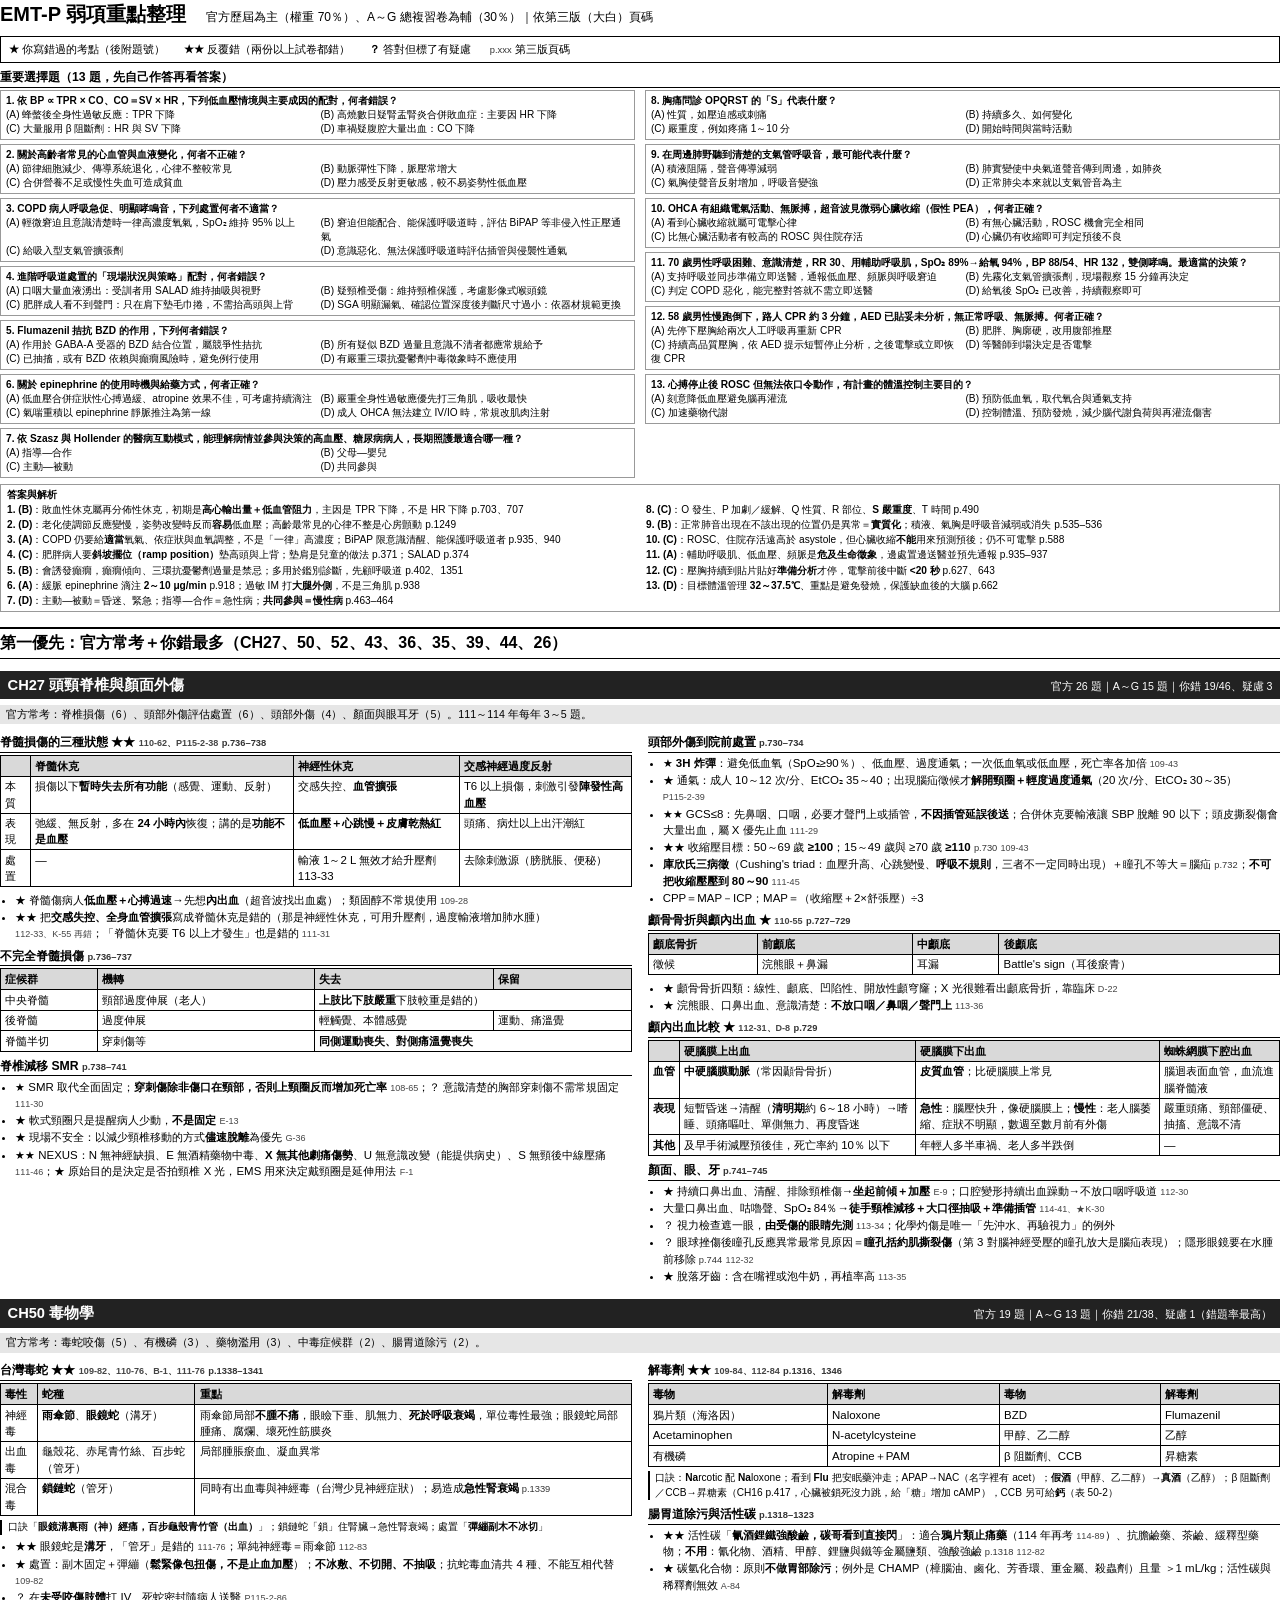
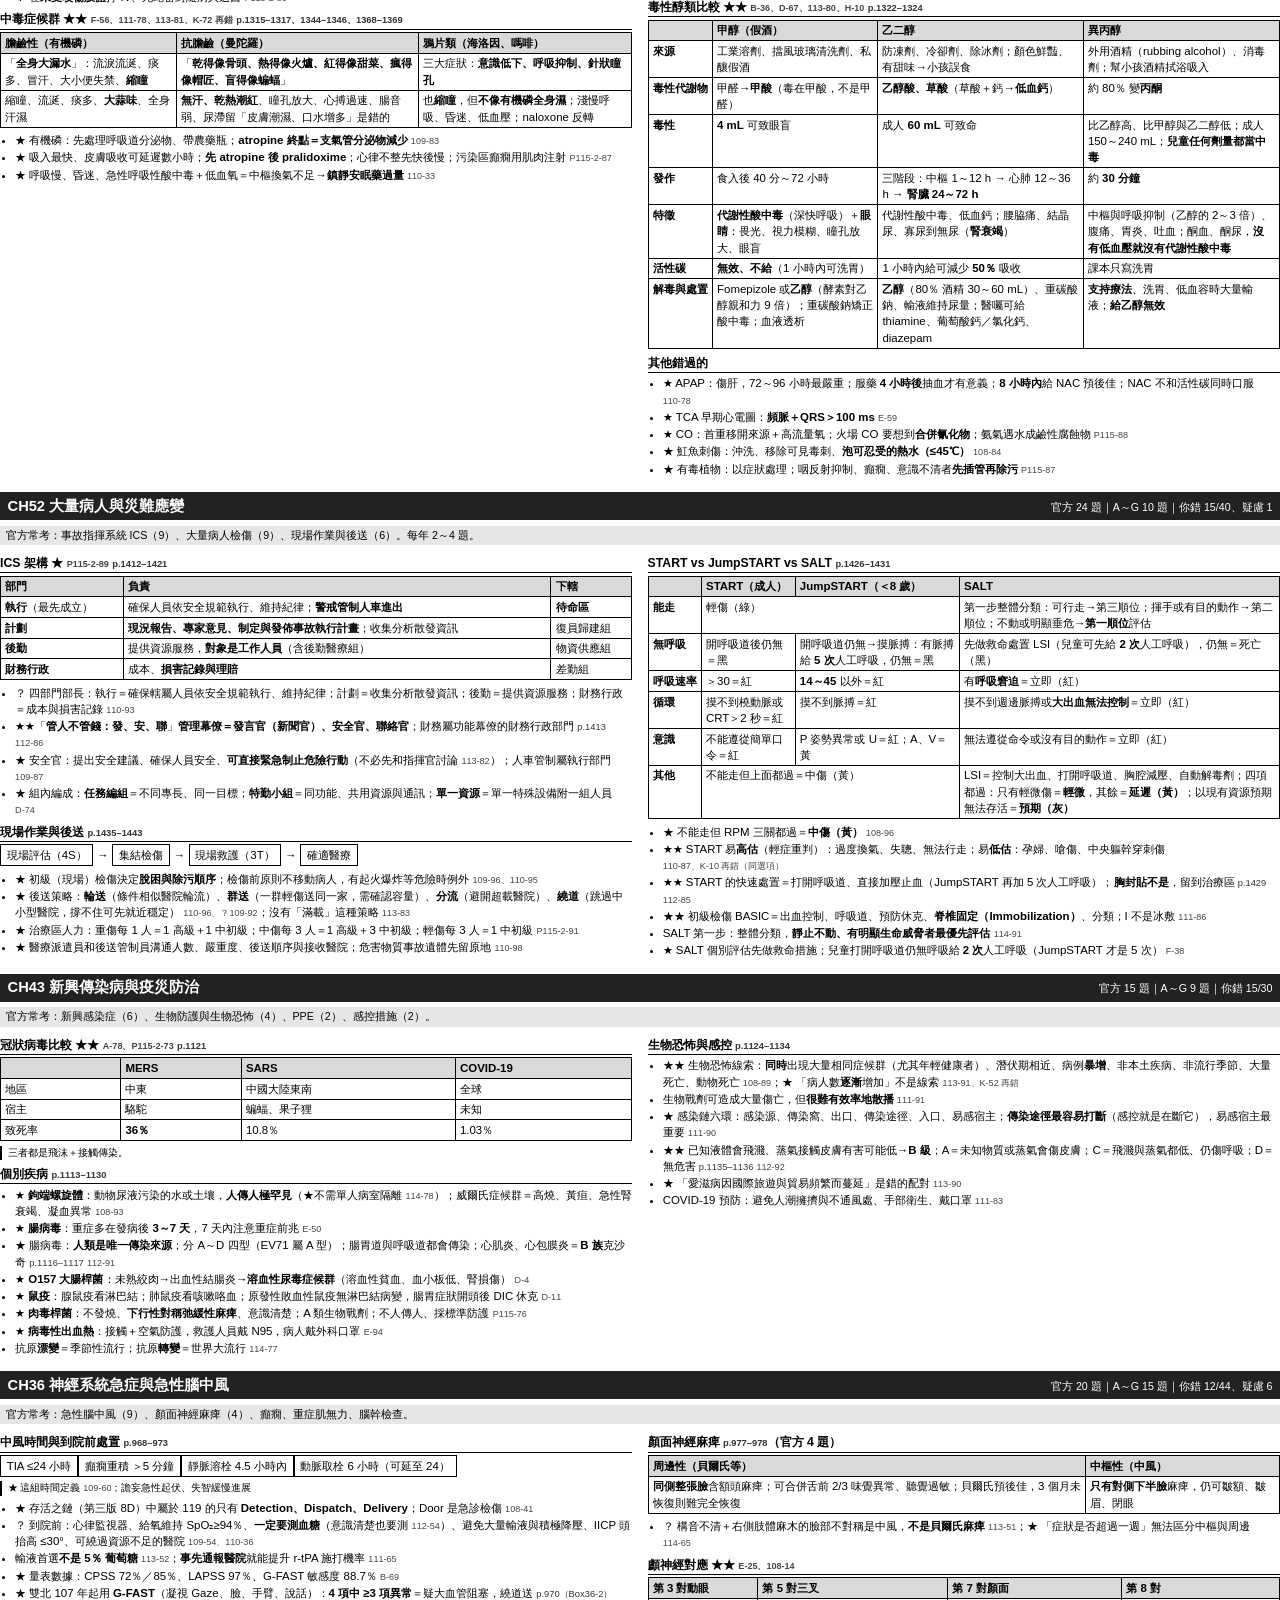
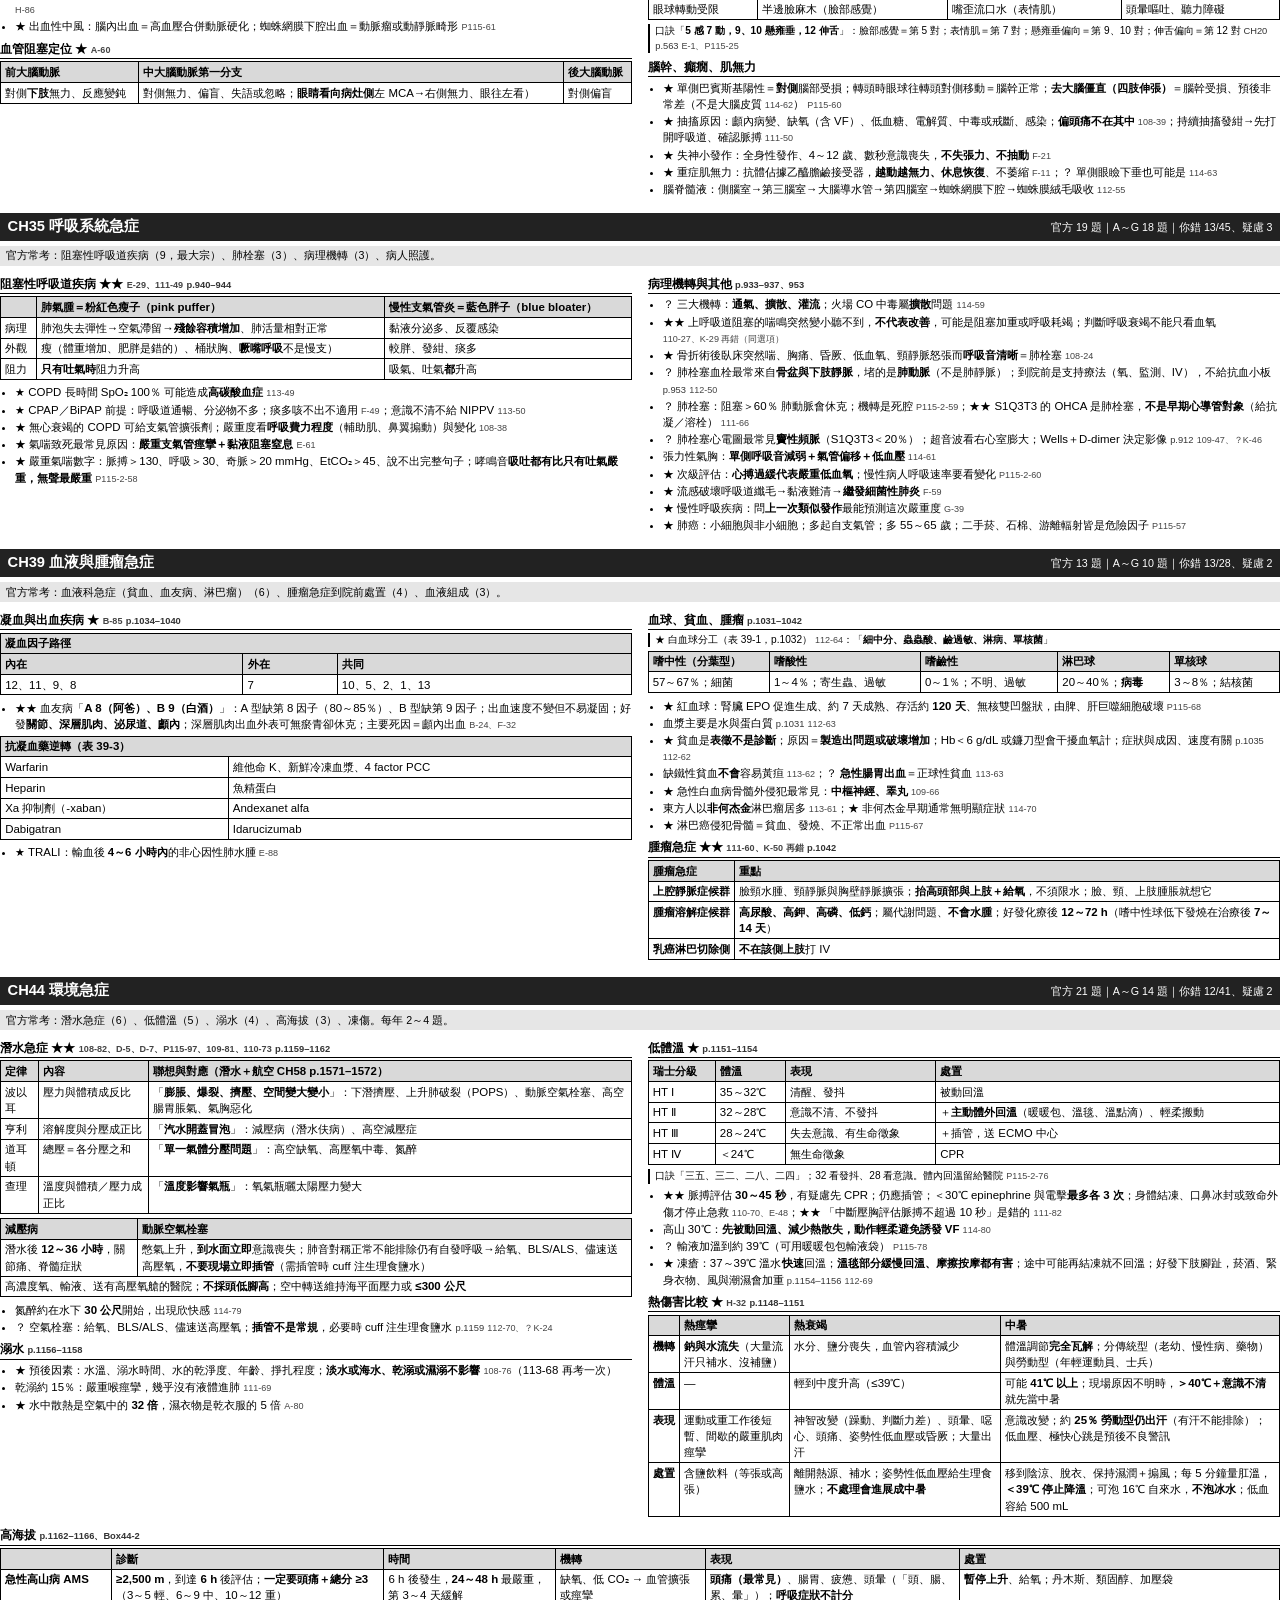
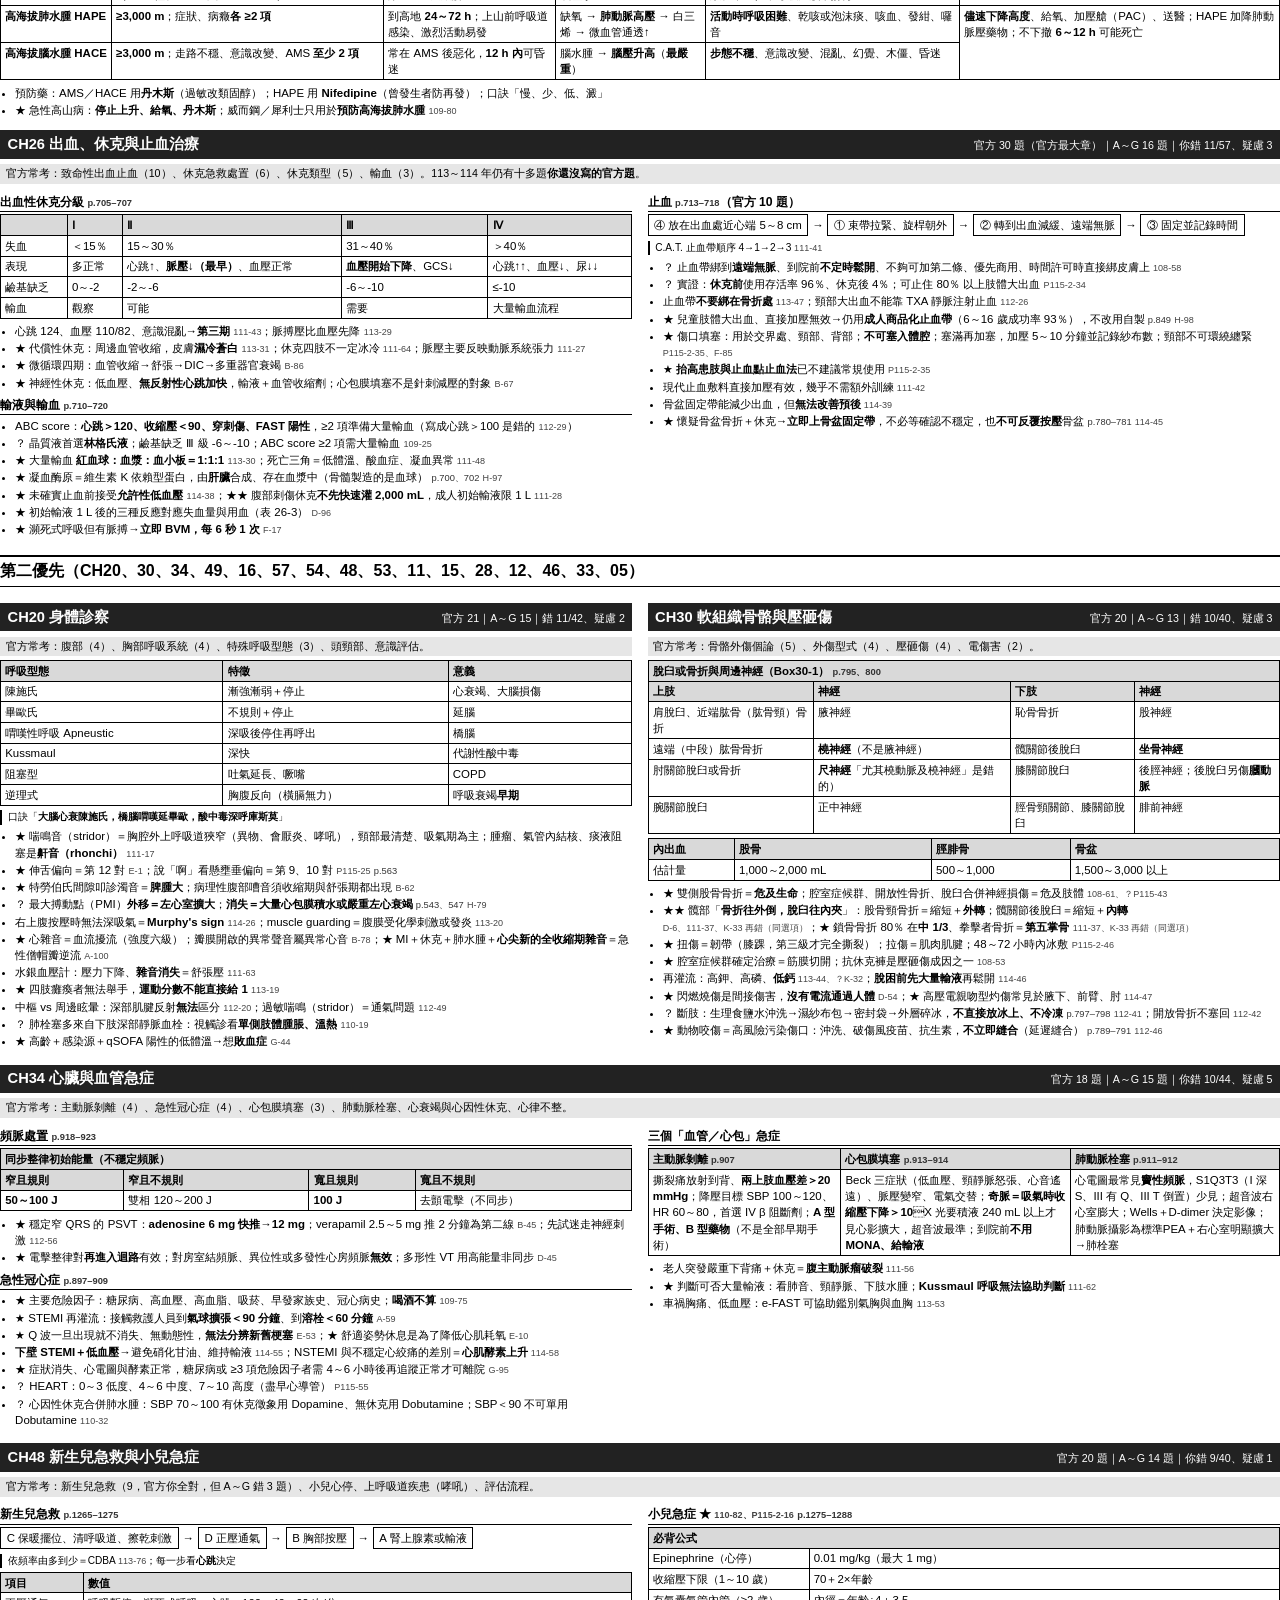
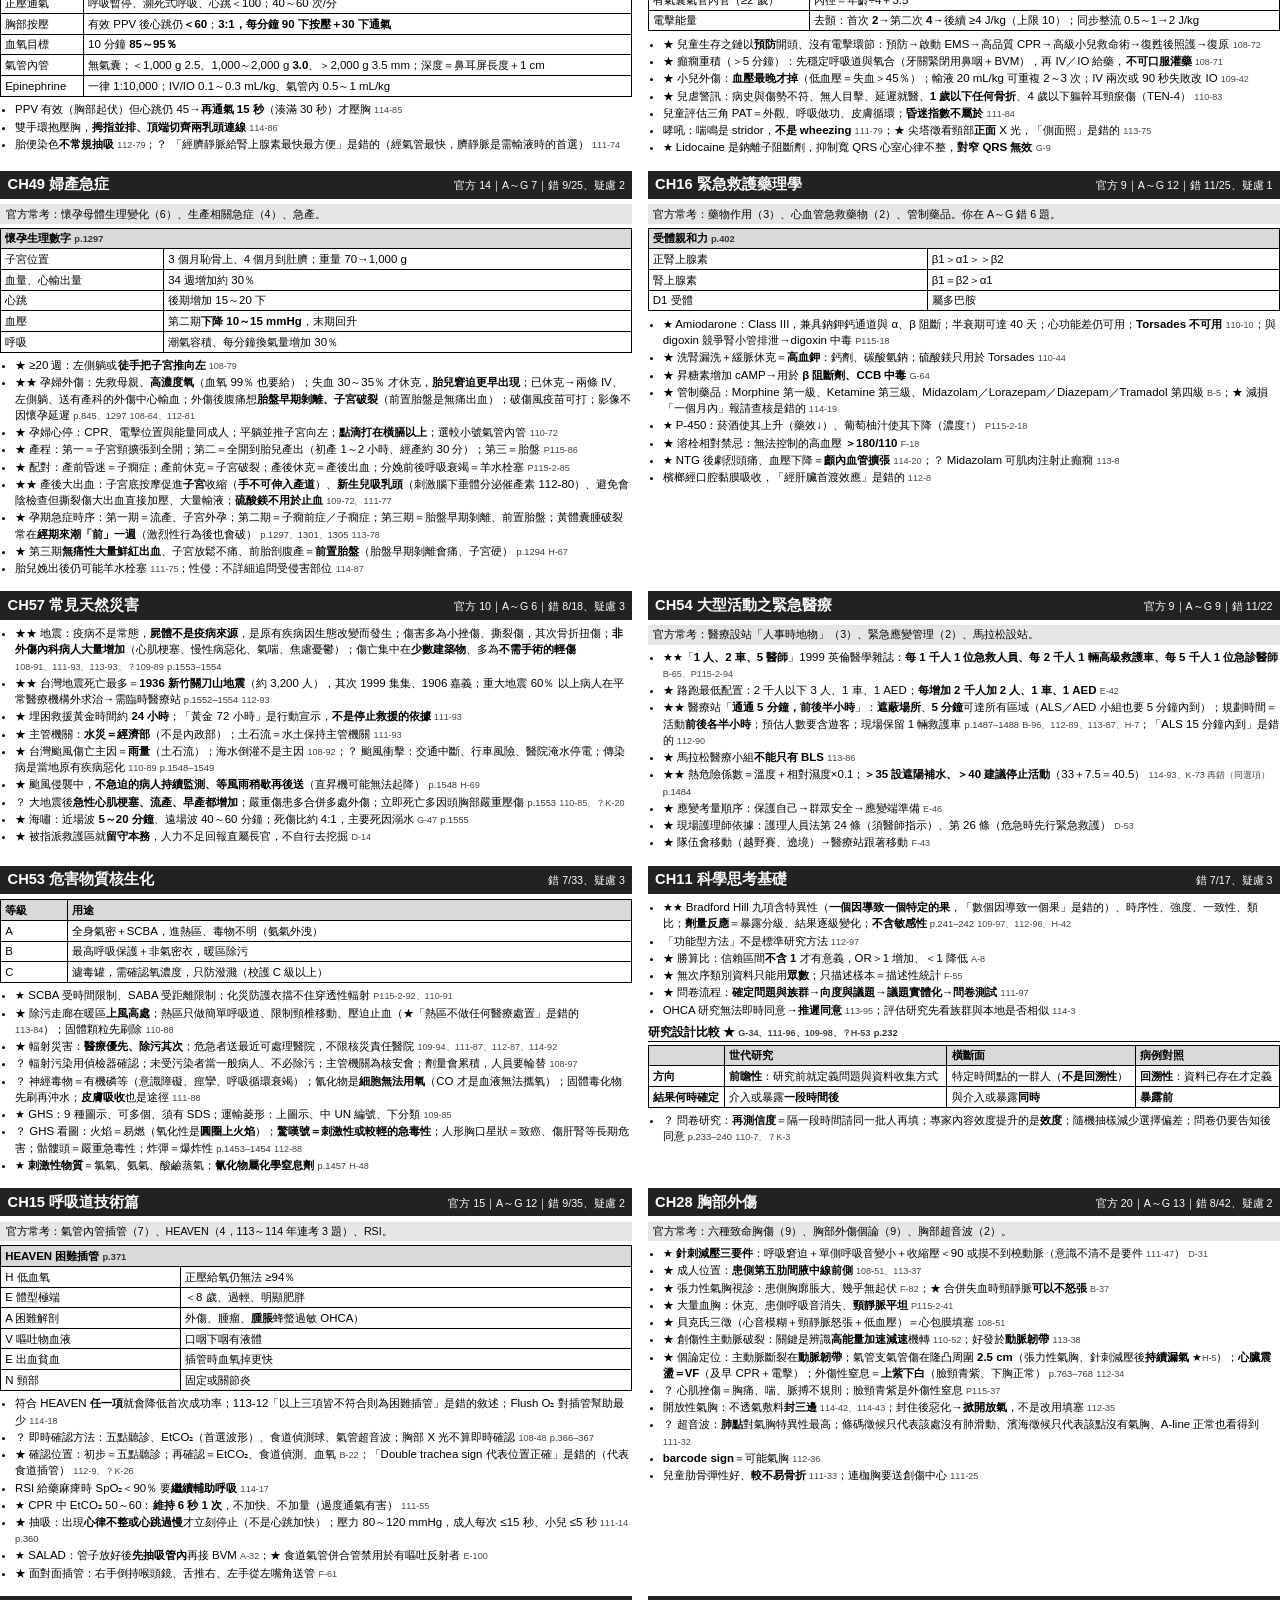
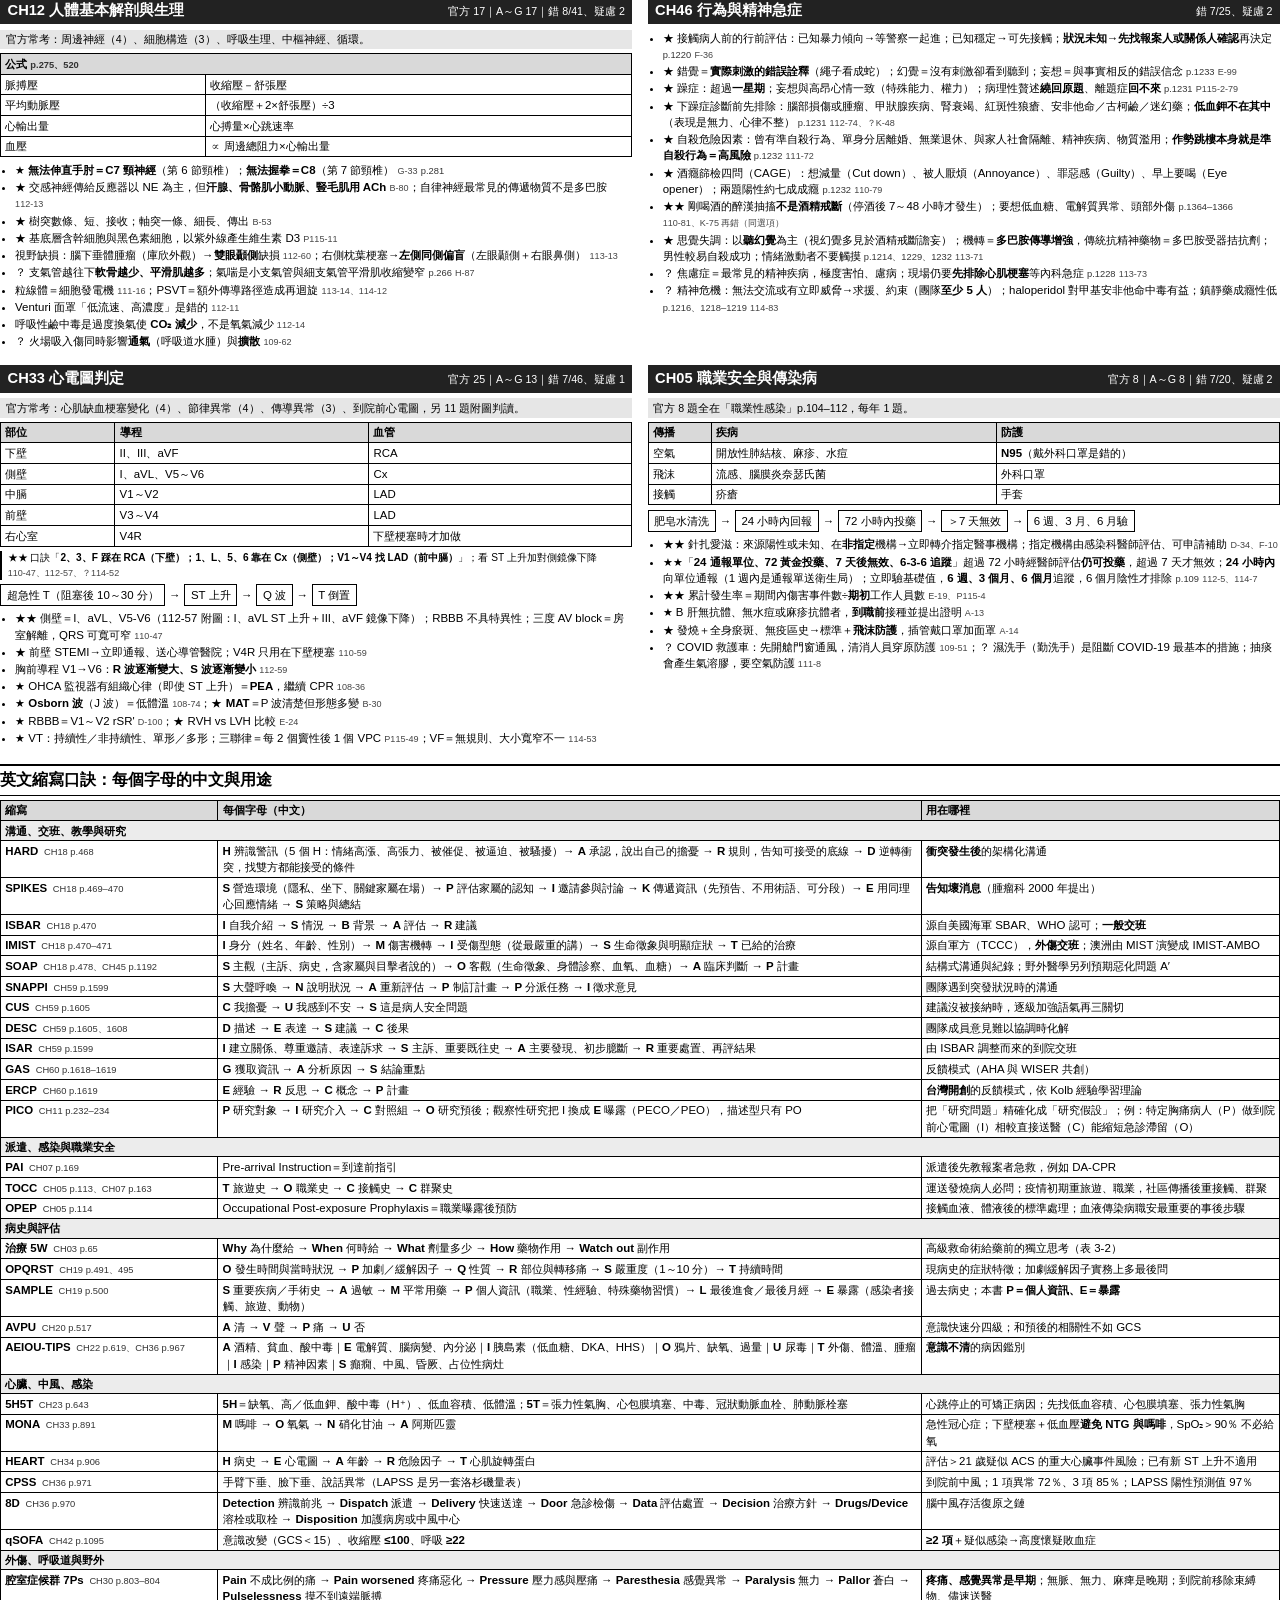
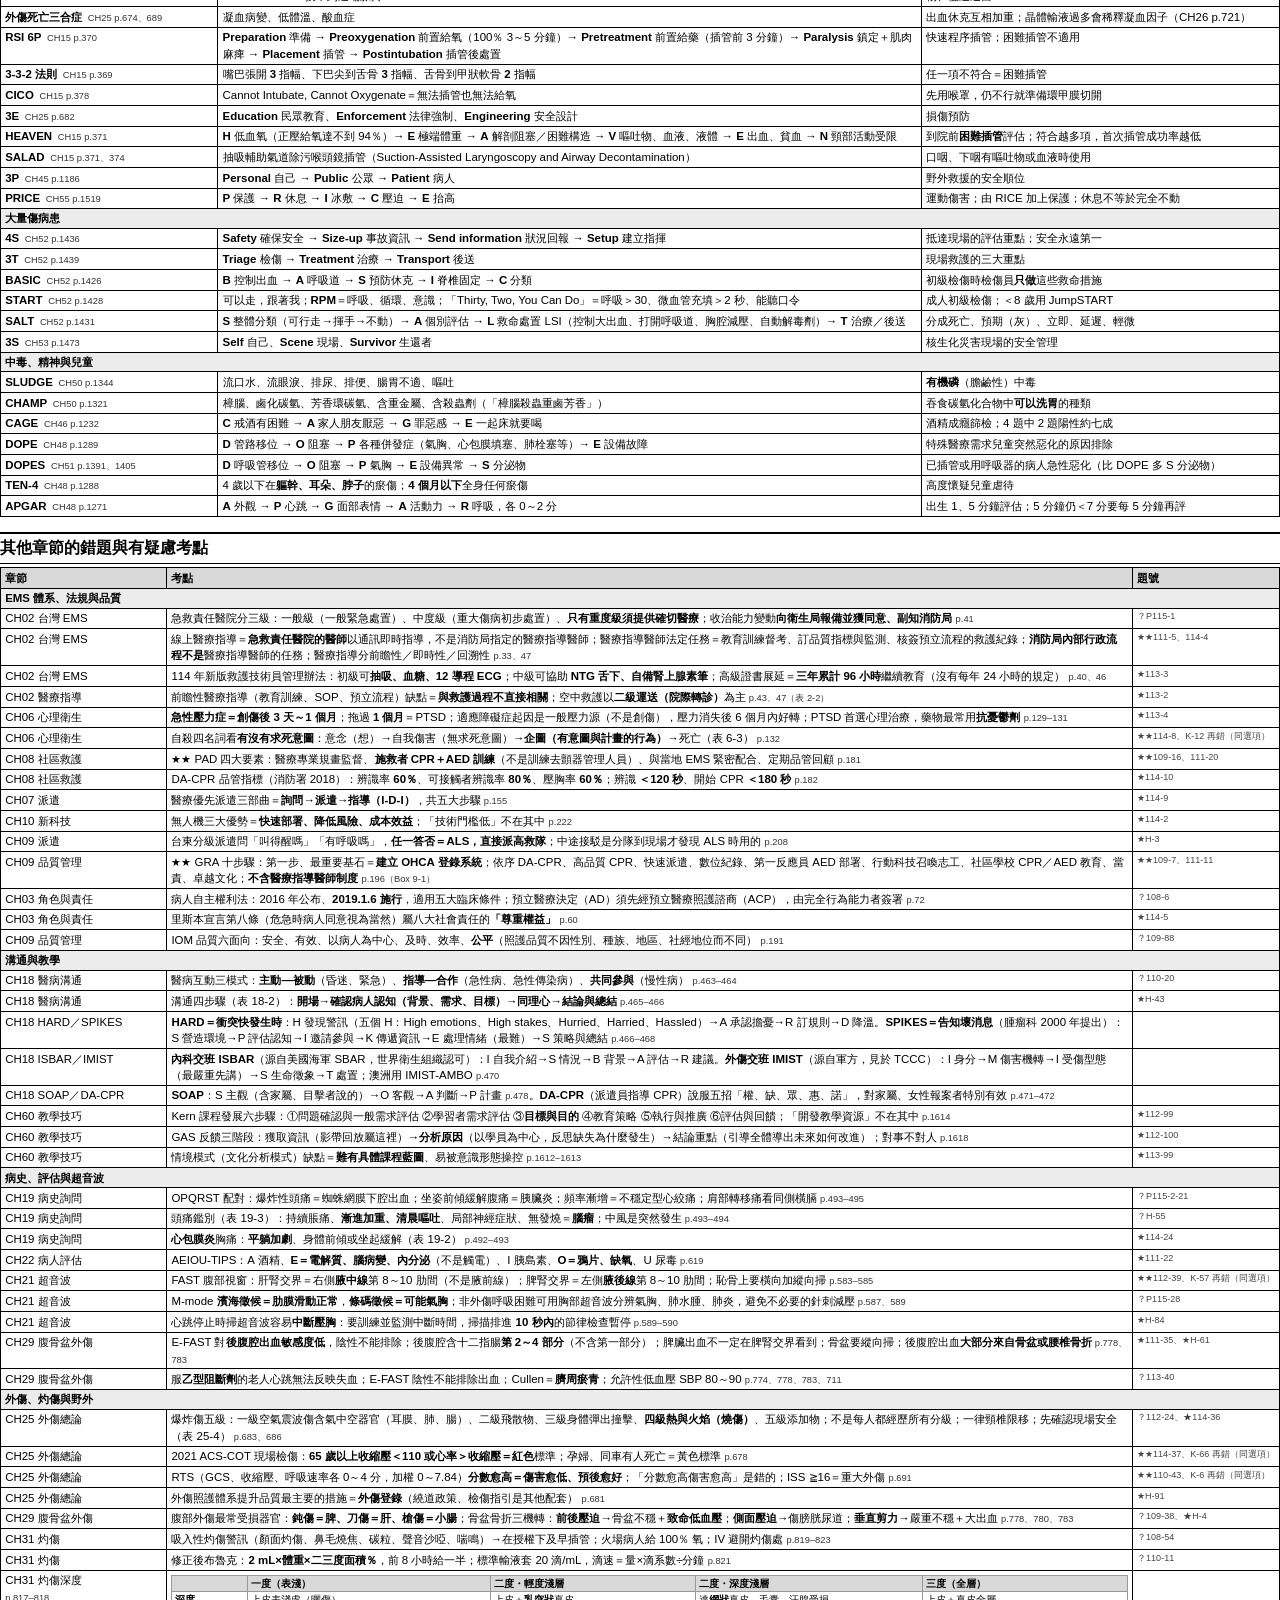
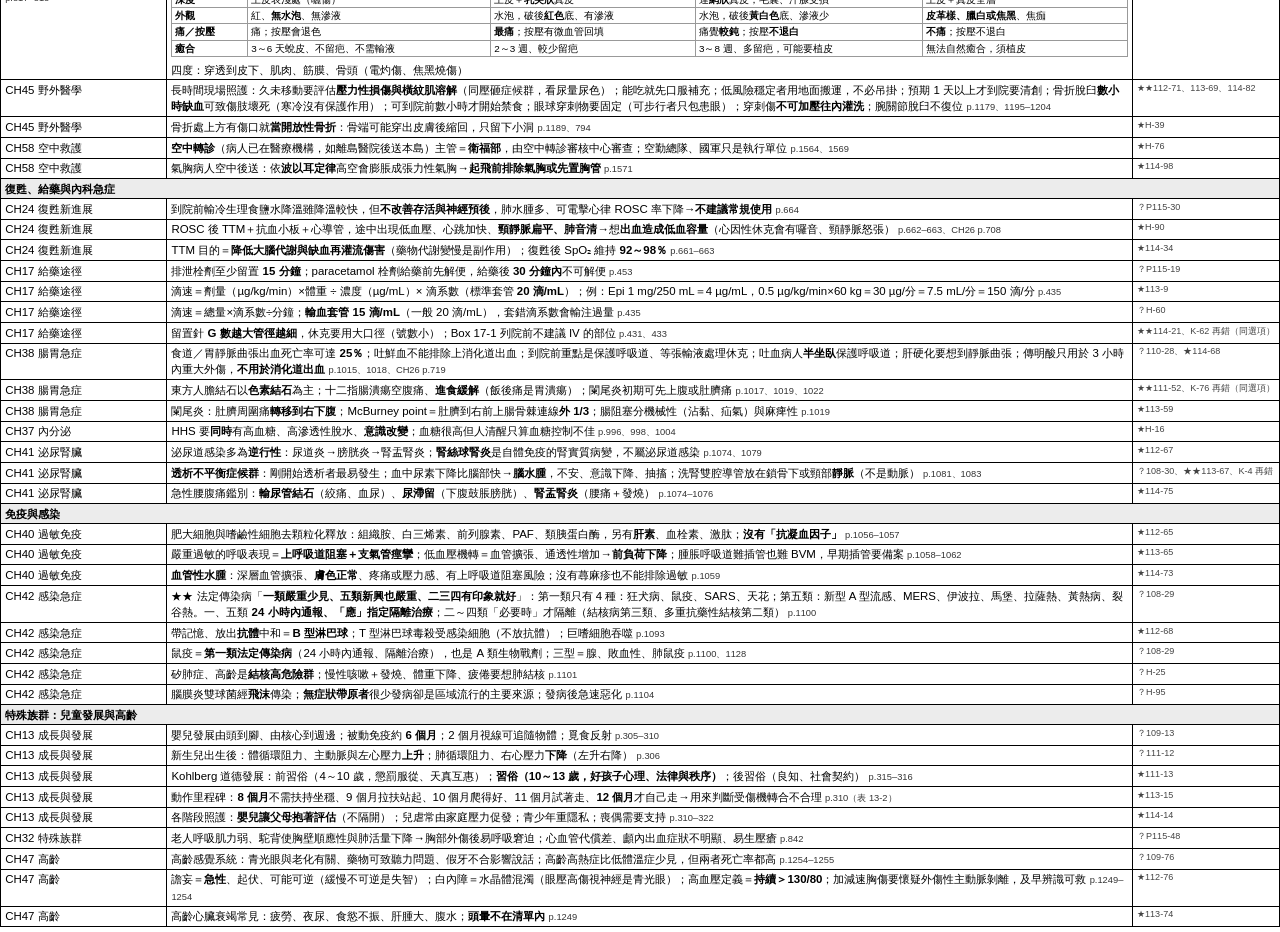
==== notes/弱項重點整理.html @ 83427fee "docs: 新增弱項重點整理原始檔（notes/） - 弱項重點整理 PDF 的 HTML 原始檔，從被忽略的 scratch/ 移到 notes/，納入版本控制 - 內容：K 卷重考仍錯併回各章（★" ====
<!DOCTYPE html>
<html lang="zh-Hant">
<head>
<meta charset="utf-8">
<title>弱項重點整理（官方權重為主、A～G 為輔）</title>
<style>
@page { size: A4; margin: 9mm; }
* { box-sizing: border-box; }
body { font-family: "Microsoft JhengHei", "PingFang TC", sans-serif; font-size: 8.6pt; line-height: 1.42; color: #000; margin: 0; }
h1 { font-size: 15pt; margin: 0 0 2mm; }
h2 { font-size: 11pt; margin: 3.2mm 0 1.4mm; padding: 1mm 2mm; background: #222; color: #fff; break-after: avoid; display: flex; justify-content: space-between; align-items: baseline; -webkit-print-color-adjust: exact; print-color-adjust: exact; }
h2 .st { font-size: 8pt; font-weight: normal; }
h3 { font-size: 9.2pt; margin: 1.6mm 0 .6mm; border-bottom: 1px solid #000; break-after: avoid; }
.tier { font-size: 12pt; font-weight: bold; margin: 4mm 0 1mm; padding: .8mm 0; border-top: 2.5px solid #000; border-bottom: 1px solid #000; break-after: avoid; }
.lead { margin: 0 0 1.5mm; color: #222; }
.legend { border: 1px solid #000; padding: 1.2mm 2mm; margin: 1.5mm 0; display: flex; flex-wrap: wrap; gap: 1mm 5mm; }
.often { font-size: 8pt; margin: 0 0 1mm; padding: .6mm 1.5mm; background: #e6e6e6; -webkit-print-color-adjust: exact; print-color-adjust: exact; }
.g2 { display: grid; grid-template-columns: 1fr 1fr; gap: 0 4mm; }
.g3 { display: grid; grid-template-columns: 1fr 1fr 1fr; gap: 0 3mm; }
.box { break-inside: auto; }
table.split { break-inside: auto; }
table.split tr { break-inside: avoid; }
ul { margin: .3mm 0 .8mm; padding-left: 4mm; }
li { margin: .25mm 0; break-inside: avoid; }
table { border-collapse: collapse; width: 100%; margin: .6mm 0 1.2mm; break-inside: avoid; }
th, td { border: 1px solid #000; padding: .45mm 1.1mm; vertical-align: top; text-align: left; }
th { background: #d9d9d9; font-weight: bold; -webkit-print-color-adjust: exact; print-color-adjust: exact; }
td.c, th.c { text-align: center; }
.w { font-weight: bold; }
.ref { font-size: 6.8pt; color: #444; white-space: nowrap; }
.pg { font-size: 7pt; color: #333; }
.bar { display: inline-block; height: 2.2mm; background: #000; vertical-align: middle; -webkit-print-color-adjust: exact; print-color-adjust: exact; }
.note { font-size: 7.6pt; border-left: 2px solid #000; padding-left: 1.5mm; margin: .5mm 0 1mm; }
.flow { display: flex; flex-wrap: wrap; align-items: stretch; margin: .6mm 0 1.2mm; break-inside: avoid; }
.flow span { border: 1px solid #000; padding: .5mm 1.5mm; }
.flow i { font-style: normal; padding: .5mm 1mm; align-self: center; }
.pb { break-before: page; }
.rank td { padding: .3mm 1mm; }
td.grp { background: #ececec; font-weight: bold; padding: .3mm 1.1mm; -webkit-print-color-adjust: exact; print-color-adjust: exact; }
.cmp td:first-child{white-space:nowrap;font-weight:bold}
</style>
</head>
<body>

<h1>EMT-P 弱項重點整理　<span style="font-size:9pt;font-weight:normal">官方歷屆為主（權重 70％）、A～G 總複習卷為輔（30％）｜依第三版（大白）頁碼</span></h1>

<div class="legend">
  <span><span class="w">★</span> 你寫錯過的考點（後附題號）</span>
  <span><span class="w">★★</span> 反覆錯（兩份以上試卷都錯）</span>
  <span><span class="w">？</span> 答對但標了有疑慮</span>
  <span><span class="pg">p.xxx</span> 第三版頁碼</span>
</div>


<style>
.mcq-wrap { column-count: 2; column-gap: 10px; font-size: 7.6pt; line-height: 1.38; margin: 2px 0 6px; }
.mcq { break-inside: avoid; border: 1px solid #999; padding: 3px 5px; margin: 0 0 4px; }
.mcq .q { font-weight: bold; }
.mcq .op { display: grid; grid-template-columns: 1fr 1fr; gap: 0 6px; }
.mcq .a { border-top: 1px dashed #aaa; margin-top: 2px; padding-top: 1px; }
.mcq .a b { font-weight: bold; }
</style>
<h3>重要選擇題（13 題，先自己作答再看答案）</h3>
<div class="mcq-wrap">
<div class="mcq"><div class="q">1. 依 BP ∝ TPR × CO、CO＝SV × HR，下列低血壓情境與主要成因的配對，何者錯誤？</div>
<div class="op"><span>(A) 蜂螫後全身性過敏反應：TPR 下降</span><span>(B) 高燒數日疑腎盂腎炎合併敗血症：主要因 HR 下降</span><span>(C) 大量服用 β 阻斷劑：HR 與 SV 下降</span><span>(D) 車禍疑腹腔大量出血：CO 下降</span></div></div>

<div class="mcq"><div class="q">2. 關於高齡者常見的心血管與血液變化，何者不正確？</div>
<div class="op"><span>(A) 節律細胞減少、傳導系統退化，心律不整較常見</span><span>(B) 動脈彈性下降，脈壓常增大</span><span>(C) 合併營養不足或慢性失血可造成貧血</span><span>(D) 壓力感受反射更敏感，較不易姿勢性低血壓</span></div></div>

<div class="mcq"><div class="q">3. COPD 病人呼吸急促、明顯哮鳴音，下列處置何者不適當？</div>
<div class="op"><span>(A) 輕微窘迫且意識清楚時一律高濃度氧氣，SpO₂ 維持 95% 以上</span><span>(B) 窘迫但能配合、能保護呼吸道時，評估 BiPAP 等非侵入性正壓通氣</span><span>(C) 給吸入型支氣管擴張劑</span><span>(D) 意識惡化、無法保護呼吸道時評估插管與侵襲性通氣</span></div></div>

<div class="mcq"><div class="q">4. 進階呼吸道處置的「現場狀況與策略」配對，何者錯誤？</div>
<div class="op"><span>(A) 口咽大量血液湧出：受訓者用 SALAD 維持抽吸與視野</span><span>(B) 疑頸椎受傷：維持頸椎保護，考慮影像式喉頭鏡</span><span>(C) 肥胖成人看不到聲門：只在肩下墊毛巾捲，不需抬高頭與上背</span><span>(D) SGA 明顯漏氣、確認位置深度後判斷尺寸過小：依器材規範更換</span></div></div>

<div class="mcq"><div class="q">5. Flumazenil 拮抗 BZD 的作用，下列何者錯誤？</div>
<div class="op"><span>(A) 作用於 GABA-A 受器的 BZD 結合位置，屬競爭性拮抗</span><span>(B) 所有疑似 BZD 過量且意識不清者都應常規給予</span><span>(C) 已抽搐，或有 BZD 依賴與癲癇風險時，避免例行使用</span><span>(D) 有嚴重三環抗憂鬱劑中毒徵象時不應使用</span></div></div>

<div class="mcq"><div class="q">6. 關於 epinephrine 的使用時機與給藥方式，何者正確？</div>
<div class="op"><span>(A) 低血壓合併症狀性心搏過緩、atropine 效果不佳，可考慮持續滴注</span><span>(B) 嚴重全身性過敏應優先打三角肌，吸收最快</span><span>(C) 氣喘重積以 epinephrine 靜脈推注為第一線</span><span>(D) 成人 OHCA 無法建立 IV/IO 時，常規改肌肉注射</span></div></div>

<div class="mcq"><div class="q">7. 依 Szasz 與 Hollender 的醫病互動模式，能理解病情並參與決策的高血壓、糖尿病病人，長期照護最適合哪一種？</div>
<div class="op"><span>(A) 指導—合作</span><span>(B) 父母—嬰兒</span><span>(C) 主動—被動</span><span>(D) 共同參與</span></div></div>

<div class="mcq"><div class="q">8. 胸痛問診 OPQRST 的「S」代表什麼？</div>
<div class="op"><span>(A) 性質，如壓迫感或刺痛</span><span>(B) 持續多久、如何變化</span><span>(C) 嚴重度，例如疼痛 1～10 分</span><span>(D) 開始時間與當時活動</span></div></div>

<div class="mcq"><div class="q">9. 在周邊肺野聽到清楚的支氣管呼吸音，最可能代表什麼？</div>
<div class="op"><span>(A) 積液阻隔，聲音傳導減弱</span><span>(B) 肺實變使中央氣道聲音傳到周邊，如肺炎</span><span>(C) 氣胸使聲音反射增加，呼吸音變強</span><span>(D) 正常肺尖本來就以支氣管音為主</span></div></div>

<div class="mcq"><div class="q">10. OHCA 有組織電氣活動、無脈搏，超音波見微弱心臟收縮（假性 PEA），何者正確？</div>
<div class="op"><span>(A) 看到心臟收縮就屬可電擊心律</span><span>(B) 有無心臟活動，ROSC 機會完全相同</span><span>(C) 比無心臟活動者有較高的 ROSC 與住院存活</span><span>(D) 心臟仍有收縮即可判定預後不良</span></div></div>

<div class="mcq"><div class="q">11. 70 歲男性呼吸困難、意識清楚，RR 30、用輔助呼吸肌，SpO₂ 89%→給氧 94%，BP 88/54、HR 132，雙側哮鳴。最適當的決策？</div>
<div class="op"><span>(A) 支持呼吸並同步準備立即送醫，通報低血壓、頻脈與呼吸窘迫</span><span>(B) 先霧化支氣管擴張劑，現場觀察 15 分鐘再決定</span><span>(C) 判定 COPD 惡化，能完整對答就不需立即送醫</span><span>(D) 給氧後 SpO₂ 已改善，持續觀察即可</span></div></div>

<div class="mcq"><div class="q">12. 58 歲男性慢跑倒下，路人 CPR 約 3 分鐘，AED 已貼妥未分析，無正常呼吸、無脈搏。何者正確？</div>
<div class="op"><span>(A) 先停下壓胸給兩次人工呼吸再重新 CPR</span><span>(B) 肥胖、胸廓硬，改用腹部推壓</span><span>(C) 持續高品質壓胸，依 AED 提示短暫停止分析，之後電擊或立即恢復 CPR</span><span>(D) 等醫師到場決定是否電擊</span></div></div>

<div class="mcq"><div class="q">13. 心搏停止後 ROSC 但無法依口令動作，有計畫的體溫控制主要目的？</div>
<div class="op"><span>(A) 刻意降低血壓避免腦再灌流</span><span>(B) 預防低血氧，取代氧合與通氣支持</span><span>(C) 加速藥物代謝</span><span>(D) 控制體溫、預防發燒，減少腦代謝負荷與再灌流傷害</span></div></div>
</div>
<style>.mcq-key { border: 1px solid #999; padding: 3px 6px; margin: 0 0 6px; font-size: 7.6pt; line-height: 1.4; } .mcq-key .t { font-weight: bold; margin-bottom: 1px; } .mcq-key ol { list-style: none; margin: 0; padding: 0; column-count: 2; column-gap: 12px; } .mcq-key li { break-inside: avoid; margin: 0 0 1px; } .mcq-key .n { font-weight: bold; }</style>
<div class="mcq-key"><div class="t">答案與解析</div><ol>
<li><span class="n">1.</span> <b>(B)</b>：敗血性休克屬再分佈性休克，初期是<b>高心輸出量＋低血管阻力</b>，主因是 TPR 下降，不是 HR 下降 p.703、707</li>
<li><span class="n">2.</span> <b>(D)</b>：老化使調節反應變慢，姿勢改變時反而<b>容易</b>低血壓；高齡最常見的心律不整是心房顫動 p.1249</li>
<li><span class="n">3.</span> <b>(A)</b>：COPD 仍要給<b>適當</b>氧氣、依症狀與血氧調整，不是「一律」高濃度；BiPAP 限意識清醒、能保護呼吸道者 p.935、940</li>
<li><span class="n">4.</span> <b>(C)</b>：肥胖病人要<b>斜坡擺位（ramp position）</b>墊高頭與上背；墊肩是兒童的做法 p.371；SALAD p.374</li>
<li><span class="n">5.</span> <b>(B)</b>：會誘發癲癇，癲癇傾向、三環抗憂鬱劑過量是禁忌；多用於鑑別診斷，先顧呼吸道 p.402、1351</li>
<li><span class="n">6.</span> <b>(A)</b>：緩脈 epinephrine 滴注 <b>2～10 μg/min</b> p.918；過敏 IM 打<b>大腿外側</b>，不是三角肌 p.938</li>
<li><span class="n">7.</span> <b>(D)</b>：主動—被動＝昏迷、緊急；指導—合作＝急性病；<b>共同參與＝慢性病</b> p.463–464</li>
<li><span class="n">8.</span> <b>(C)</b>：O 發生、P 加劇／緩解、Q 性質、R 部位、<b>S 嚴重度</b>、T 時間 p.490</li>
<li><span class="n">9.</span> <b>(B)</b>：正常肺音出現在不該出現的位置仍是異常＝<b>實質化</b>；積液、氣胸是呼吸音減弱或消失 p.535–536</li>
<li><span class="n">10.</span> <b>(C)</b>：ROSC、住院存活遠高於 asystole，但心臟收縮<b>不能</b>用來預測預後；仍不可電擊 p.588</li>
<li><span class="n">11.</span> <b>(A)</b>：輔助呼吸肌、低血壓、頻脈是<b>危及生命徵象</b>，邊處置邊送醫並預先通報 p.935–937</li>
<li><span class="n">12.</span> <b>(C)</b>：壓胸持續到貼片貼好<b>準備分析</b>才停，電擊前後中斷 <b>&lt;20 秒</b> p.627、643</li>
<li><span class="n">13.</span> <b>(D)</b>：目標體溫管理 <b>32～37.5℃</b>、重點是避免發燒，保護缺血後的大腦 p.662</li>
</ol></div>


<!-- =================== 第一優先 =================== -->
<div class="tier">第一優先：官方常考＋你錯最多（CH27、50、52、43、36、35、39、44、26）</div>

<h2>CH27 頭頸脊椎與顏面外傷 <span class="st">官方 26 題｜A～G 15 題｜你錯 19/46、疑慮 3</span></h2>
<p class="often">官方常考：脊椎損傷（6）、頭部外傷評估處置（6）、頭部外傷（4）、顏面與眼耳牙（5）。111～114 年每年 3～5 題。</p>
<div class="g2">
<div class="box">
<h3>脊髓損傷的三種狀態 ★★ <span class="ref">110-62、P115-2-38</span> <span class="pg">p.736–738</span></h3>
<table>
<tr><th></th><th>脊髓休克</th><th>神經性休克</th><th>交感神經過度反射</th></tr>
<tr><td>本質</td><td>損傷以下<b>暫時失去所有功能</b>（感覺、運動、反射）</td><td>交感失控、<b>血管擴張</b></td><td>T6 以上損傷，刺激引發<b>陣發性高血壓</b></td></tr>
<tr><td>表現</td><td>弛緩、無反射，多在 <b>24 小時內</b>恢復；講的是<b>功能不是血壓</b></td><td><b>低血壓＋心跳慢＋皮膚乾熱紅</b></td><td>頭痛、病灶以上出汗潮紅</td></tr>
<tr><td>處置</td><td>—</td><td>輸液 1～2 L 無效才給升壓劑113-33</td><td>去除刺激源（膀胱脹、便秘）</td></tr>
</table>
<ul>
<li>★ 脊髓傷病人<b>低血壓＋心搏過速</b>→先想<b>內出血</b>（超音波找出血處）；類固醇不常規使用 <span class="ref">109-28</span></li>
<li>★★ 把<b>交感失控、全身血管擴張</b>寫成脊髓休克是錯的（那是神經性休克，可用升壓劑，過度輸液增加肺水腫） <span class="ref">112-33、K-55 再錯</span>；「脊髓休克要 T6 以上才發生」也是錯的 <span class="ref">111-31</span></li>
</ul>
<h3>不完全脊髓損傷 <span class="pg">p.736–737</span></h3>
<table>
<tr><th>症候群</th><th>機轉</th><th>失去</th><th>保留</th></tr>
<tr><td>中央脊髓</td><td>頸部過度伸展（老人）</td><td colspan="2"><b>上肢比下肢嚴重</b>下肢較重是錯的）</td></tr>
<tr><td>後脊髓</td><td>過度伸展</td><td>輕觸覺、本體感覺</td><td>運動、痛溫覺</td></tr>
<tr><td>脊髓半切</td><td>穿刺傷等</td><td colspan="2"><b>同側運動喪失、對側痛溫覺喪失</b></td></tr>
</table>
<h3>脊椎減移 SMR <span class="pg">p.738–741</span></h3>
<ul>
<li>★ SMR 取代全面固定；<b>穿刺傷除非傷口在頸部，否則上頸圈反而增加死亡率</b> <span class="ref">108-65</span>；？ 意識清楚的胸部穿刺傷不需常規固定 <span class="ref">111-30</span></li>
<li>★ 軟式頸圈只是提醒病人少動，<b>不是固定</b> <span class="ref">E-13</span></li>
<li>★ 現場不安全：以減少頸椎移動的方式<b>儘速脫離</b>為優先 <span class="ref">G-36</span></li>
<li>★★ NEXUS：N 無神經缺損、E 無酒精藥物中毒、<b>X 無其他劇痛傷勢</b>、U 無意識改變（能提供病史）、S 無頸後中線壓痛 <span class="ref">111-46</span>；★ 原始目的是決定是否拍頸椎 X 光，EMS 用來決定戴頸圈是延伸用法 <span class="ref">F-1</span></li>
</ul>
</div>
<div class="box">
<h3>頭部外傷到院前處置 <span class="pg">p.730–734</span></h3>
<ul>
<li>★ <b>3H 炸彈</b>：避免低血氧（SpO₂≥90％）、低血壓、過度通氣；一次低血氧或低血壓，死亡率各加倍 <span class="ref">109-43</span></li>
<li>★ 通氣：成人 10～12 次/分、EtCO₂ 35～40；出現腦疝徵候才<b>解開頸圈＋輕度過度通氣</b>（20 次/分、EtCO₂ 30～35） <span class="ref">P115-2-39</span></li>
<li>★★ GCS≤8：先鼻咽、口咽，必要才聲門上或插管，<b>不因插管延誤後送</b>；合併休克要輸液讓 SBP 脫離 90 以下；頭皮撕裂傷會大量出血，屬 X 優先止血 <span class="ref">111-29</span></li>
<li>★★ 收縮壓目標：50～69 歲 <b>≥100</b>；15～49 歲與 ≥70 歲 <b>≥110</b> <span class="pg">p.730</span> <span class="ref">109-43</span></li>
<li><b>庫欣氏三病徵</b>（Cushing's triad：血壓升高、心跳變慢、<b>呼吸不規則</b>，三者不一定同時出現）＋瞳孔不等大＝腦疝 <span class="pg">p.732</span>；<b>不可把收縮壓壓到 80～90</b> <span class="ref">111-45</span></li>
<li>CPP＝MAP－ICP；MAP＝（收縮壓＋2×舒張壓）÷3</li>
</ul>
<h3>顱骨骨折與顱內出血 ★ <span class="ref">110-55</span> <span class="pg">p.727–729</span></h3>
<table>
<tr><th>顱底骨折</th><th>前顱底</th><th>中顱底</th><th>後顱底</th></tr>
<tr><td>徵候</td><td>浣熊眼＋鼻漏</td><td>耳漏</td><td>Battle's sign（耳後瘀青）</td></tr>
</table>
<ul>
<li>★ 顱骨骨折四類：線性、顱底、凹陷性、開放性顱穹窿；X 光很難看出顱底骨折，靠臨床 <span class="ref">D-22</span></li>
<li>★ 浣熊眼、口鼻出血、意識清楚：<b>不放口咽／鼻咽／聲門上</b> <span class="ref">113-36</span></li>
</ul>
<h3>顱內出血比較 ★ <span class="ref">112-31、D-8</span> <span class="pg">p.729</span></h3>
<table class="cmp">
<tr><th></th><th>硬腦膜上出血</th><th>硬腦膜下出血</th><th>蜘蛛網膜下腔出血</th></tr>
<tr><td>血管</td><td><b>中硬腦膜動脈</b>（常因顳骨骨折）</td><td><b>皮質血管</b>；比硬腦膜上常見</td><td>腦迴表面血管，血流進腦脊髓液</td></tr>
<tr><td>表現</td><td>短暫昏迷→清醒（<b>清明期</b>約 6～18 小時）→嗜睡、頭痛嘔吐、單側無力、再度昏迷</td><td><b>急性</b>：腦壓快升，像硬腦膜上；<b>慢性</b>：老人腦萎縮、症狀不明顯，數週至數月前有外傷</td><td>嚴重頭痛、頸部僵硬、抽搐、意識不清</td></tr>
<tr><td>其他</td><td>及早手術減壓預後佳，死亡率約 10％ 以下</td><td>年輕人多半車禍、老人多半跌倒</td><td>—</td></tr>
</table>
<h3>顏面、眼、牙 <span class="pg">p.741–745</span></h3>
<ul>
<li>★ 持續口鼻出血、清醒、排除頸椎傷→<b>坐起前傾＋加壓</b> <span class="ref">E-9</span>；口腔變形持續出血躁動→不放口咽呼吸道 <span class="ref">112-30</span></li>
<li>大量口鼻出血、咕嚕聲、SpO₂ 84％→<b>徒手頸椎減移＋大口徑抽吸＋準備插管</b> <span class="ref">114-41、★K-30</span></li>
<li>？ 視力檢查遮一眼，<b>由受傷的眼睛先測</b> <span class="ref">113-34</span>；化學灼傷是唯一「先沖水、再驗視力」的例外</li>
<li>？ 眼球挫傷後瞳孔反應異常最常見原因＝<b>瞳孔括約肌撕裂傷</b>（第 3 對腦神經受壓的瞳孔放大是腦疝表現）；隱形眼鏡要在水腫前移除 <span class="pg">p.744</span> <span class="ref">112-32</span></li>
<li>★ 脫落牙齒：含在嘴裡或泡牛奶，再植率高 <span class="ref">113-35</span></li>
</ul>
</div>
</div>

<h2>CH50 毒物學 <span class="st">官方 19 題｜A～G 13 題｜你錯 21/38、疑慮 1（錯題率最高）</span></h2>
<p class="often">官方常考：毒蛇咬傷（5）、有機磷（3）、藥物濫用（3）、中毒症候群（2）、腸胃道除污（2）。</p>
<div class="g2">
<div class="box">
<h3>台灣毒蛇 ★★ <span class="ref">109-82、110-76、B-1、111-76</span> <span class="pg">p.1338–1341</span></h3>
<table class="split">
<tr><th>毒性</th><th>蛇種</th><th>重點</th></tr>
<tr><td>神經毒</td><td><b>雨傘節</b>、<b>眼鏡蛇</b>（溝牙）</td><td>雨傘節局部<b>不腫不痛</b>，眼瞼下垂、肌無力、<b>死於呼吸衰竭</b>，單位毒性最強；眼鏡蛇局部腫痛、腐爛、壞死性筋膜炎</td></tr>
<tr><td>出血毒</td><td>龜殼花、赤尾青竹絲、百步蛇（管牙）</td><td>局部腫脹瘀血、凝血異常</td></tr>
<tr><td>混合毒</td><td><b>鎖鏈蛇</b>（管牙）</td><td>同時有出血毒與神經毒（台灣少見神經症狀）；易造成<b>急性腎衰竭</b> <span class="pg">p.1339</span></td></tr>
</table>
<p class="note">口訣「<b>眼鏡溝裏雨（神）經痛，百步龜殼青竹管（出血）</b>」；鎖鏈蛇「鎖」住腎臟→急性腎衰竭；處置「<b>彈繃副木不冰切</b>」</p>
<ul>
<li>★★ 眼鏡蛇是<b>溝牙</b>，「管牙」是錯的 <span class="ref">111-76</span>；單純神經毒＝雨傘節 <span class="ref">112-83</span></li>
<li>★ 處置：副木固定＋彈繃（<b>鬆緊像包扭傷，不是止血加壓</b>）；<b>不冰敷、不切開、不抽吸</b>；抗蛇毒血清共 4 種、不能互相代替 <span class="ref">109-82</span></li>
<li>？ 在<b>未受咬傷肢體</b>打 IV、死蛇密封隨病人送醫 <span class="ref">P115-2-86</span></li>
</ul>
<h3>中毒症候群 ★★ <span class="ref">F-56、111-78、113-81、K-72 再錯</span> <span class="pg">p.1315–1317、1344–1346、1368–1369</span></h3>
<table>
<tr><th>膽鹼性（有機磷）</th><th>抗膽鹼（曼陀羅）</th><th>鴉片類（海洛因、嗎啡）</th></tr>
<tr><td>「<b>全身大漏水</b>」：流淚流涎、痰多、冒汗、大小便失禁、<b>縮瞳</b></td><td>「<b>乾得像骨頭、熱得像火爐、紅得像甜菜、瘋得像帽匠、盲得像蝙蝠</b>」</td><td>三大症狀：<b>意識低下、呼吸抑制、針狀瞳孔</b></td></tr>
<tr><td>縮瞳、流涎、痰多、<b>大蒜味</b>、全身汗濕</td><td><b>無汗、乾熱潮紅</b>、瞳孔放大、心搏過速、腸音弱、尿滯留「皮膚潮濕、口水增多」是錯的</td><td>也<b>縮瞳</b>，但<b>不像有機磷全身濕</b>；淺慢呼吸、昏迷、低血壓；naloxone 反轉</td></tr>
</table>
<ul>
<li>★ 有機磷：先處理呼吸道分泌物、帶農藥瓶；<b>atropine 終點＝支氣管分泌物減少</b> <span class="ref">109-83</span></li>
<li>★ 吸入最快、皮膚吸收可延遲數小時；<b>先 atropine 後 pralidoxime</b>；心律不整先快後慢；污染區癲癇用肌肉注射 <span class="ref">P115-2-87</span></li>
<li>★ 呼吸慢、昏迷、急性呼吸性酸中毒＋低血氧＝中樞換氣不足→<b>鎮靜安眠藥過量</b> <span class="ref">110-33</span></li>
</ul>
</div>
<div class="box">
<h3>解毒劑 ★★ <span class="ref">109-84、112-84</span> <span class="pg">p.1316、1346</span></h3>
<table>
<tr><th>毒物</th><th>解毒劑</th><th>毒物</th><th>解毒劑</th></tr>
<tr><td>鴉片類（海洛因）</td><td>Naloxone</td><td>BZD</td><td>Flumazenil</td></tr>
<tr><td>Acetaminophen</td><td>N-acetylcysteine</td><td>甲醇、乙二醇</td><td>乙醇</td></tr>
<tr><td>有機磷</td><td>Atropine＋PAM</td><td>β 阻斷劑、CCB</td><td>昇糖素</td></tr>
</table>
<p class="note">口訣：<b>Na</b>rcotic 配 <b>Na</b>loxone；看到 <b>Flu</b> 把安眠藥沖走；APAP→NAC（名字裡有 acet）；<b>假酒</b>（甲醇、乙二醇）→<b>真酒</b>（乙醇）；β 阻斷劑／CCB→昇糖素（CH16 p.417，心臟被鎖死沒力跳，給「糖」增加 cAMP），CCB 另可給<b>鈣</b>（表 50-2）</p>
<h3>腸胃道除污與活性碳 <span class="pg">p.1318–1323</span></h3>
<ul>
<li>★★ 活性碳「<b>氰酒鋰鐵強酸鹼，碳哥看到直接閃</b>」：適合<b>鴉片類止痛藥</b>（114 年再考 <span class="ref">114-89</span>）、抗膽鹼藥、茶鹼、緩釋型藥物；<b>不用</b>：氰化物、酒精、甲醇、鋰鹽與鐵等金屬鹽類、強酸強鹼 <span class="pg">p.1318</span> <span class="ref">112-82</span></li>
<li>★ 碳氫化合物：原則<b>不做胃部除污</b>；例外是 CHAMP（樟腦油、鹵化、芳香環、重金屬、殺蟲劑）且量 ＞1 mL/kg；活性碳與稀釋劑無效 <span class="ref">A-84</span></li>
</ul>
<h3>毒性醇類比較 ★★ <span class="ref">B-36、D-67、113-80、H-10</span> <span class="pg">p.1322–1324</span></h3>
<table class="cmp">
<tr><th></th><th>甲醇（假酒）</th><th>乙二醇</th><th>異丙醇</th></tr>
<tr><td>來源</td><td>工業溶劑、擋風玻璃清洗劑、私釀假酒</td><td>防凍劑、冷卻劑、除冰劑；顏色鮮豔、有甜味→小孩誤食</td><td>外用酒精（rubbing alcohol）、消毒劑；幫小孩酒精拭浴吸入</td></tr>
<tr><td>毒性代謝物</td><td>甲醛→<b>甲酸</b>（毒在甲酸，不是甲醛）</td><td><b>乙醇酸、草酸</b>（草酸＋鈣→<b>低血鈣</b>）</td><td>約 80％ 變<b>丙酮</b></td></tr>
<tr><td>毒性</td><td><b>4 mL</b> 可致眼盲</td><td>成人 <b>60 mL</b> 可致命</td><td>比乙醇高、比甲醇與乙二醇低；成人 150～240 mL；<b>兒童任何劑量都當中毒</b></td></tr>
<tr><td>發作</td><td>食入後 40 分～72 小時</td><td>三階段：中樞 1～12 h → 心肺 12～36 h → <b>腎臟 24～72 h</b></td><td>約 <b>30 分鐘</b></td></tr>
<tr><td>特徵</td><td><b>代謝性酸中毒</b>（深快呼吸）＋<b>眼睛</b>：畏光、視力模糊、瞳孔放大、眼盲</td><td>代謝性酸中毒、低血鈣；腰脇痛、結晶尿、寡尿到無尿（<b>腎衰竭</b>）</td><td>中樞與呼吸抑制（乙醇的 2～3 倍）、腹痛、胃炎、吐血；酮血、酮尿，<b>沒有低血壓就沒有代謝性酸中毒</b></td></tr>
<tr><td>活性碳</td><td><b>無效、不給</b>（1 小時內可洗胃）</td><td>1 小時內給可減少 <b>50％</b> 吸收</td><td>課本只寫洗胃</td></tr>
<tr><td>解毒與處置</td><td>Fomepizole 或<b>乙醇</b>（酵素對乙醇親和力 9 倍）；重碳酸鈉矯正酸中毒；血液透析</td><td><b>乙醇</b>（80％ 酒精 30～60 mL）、重碳酸鈉、輸液維持尿量；醫囑可給 thiamine、葡萄酸鈣／氯化鈣、diazepam</td><td><b>支持療法</b>、洗胃、低血容時大量輸液；<b>給乙醇無效</b></td></tr>
</table>
<h3>其他錯過的</h3>
<ul>
<li>★ APAP：傷肝，72～96 小時最嚴重；服藥 <b>4 小時後</b>抽血才有意義；<b>8 小時內</b>給 NAC 預後佳；NAC 不和活性碳同時口服 <span class="ref">110-78</span></li>
<li>★ TCA 早期心電圖：<b>頻脈＋QRS＞100 ms</b> <span class="ref">E-59</span></li>
<li>★ CO：首重移開來源＋高流量氧；火場 CO 要想到<b>合併氰化物</b>；氨氣遇水成鹼性腐蝕物 <span class="ref">P115-88</span></li>
<li>★ 魟魚刺傷：沖洗、移除可見毒刺、<b>泡可忍受的熱水（≤45℃）</b> <span class="ref">108-84</span></li>
<li>★ 有毒植物：以症狀處理；咽反射抑制、癲癇、意識不清者<b>先插管再除污</b> <span class="ref">P115-87</span></li>
</ul>
</div>
</div>

<h2>CH52 大量病人與災難應變 <span class="st">官方 24 題｜A～G 10 題｜你錯 15/40、疑慮 1</span></h2>
<p class="often">官方常考：事故指揮系統 ICS（9）、大量病人檢傷（9）、現場作業與後送（6）。每年 2～4 題。</p>
<div class="g2">
<div class="box">
<h3>ICS 架構 ★ <span class="ref">P115-2-89</span> <span class="pg">p.1412–1421</span></h3>
<table>
<tr><th>部門</th><th>負責</th><th>下轄</th></tr>
<tr><td><b>執行</b>（最先成立）</td><td>確保人員依安全規範執行、維持紀律；<b>警戒管制人車進出</b></td><td><b>待命區</b></td></tr>
<tr><td><b>計劃</b></td><td><b>現況報告、專家意見、制定與發佈事故執行計畫</b>；收集分析散發資訊</td><td>復員歸建組</td></tr>
<tr><td><b>後勤</b></td><td>提供資源服務，<b>對象是工作人員</b>（含後勤醫療組）</td><td>物資供應組</td></tr>
<tr><td><b>財務行政</b></td><td>成本、<b>損害記錄與理賠</b></td><td>差勤組</td></tr>
</table>
<ul>
<li>？ 四部門部長：執行＝確保轄屬人員依安全規範執行、維持紀律；計劃＝收集分析散發資訊；後勤＝提供資源服務；財務行政＝成本與損害記錄 <span class="ref">110-93</span></li>
<li>★★「<b>管人不管錢：發、安、聯</b>」<b>管理幕僚＝發言官（新聞官）、安全官、聯絡官</b>；財務屬功能幕僚的財務行政部門 <span class="pg">p.1413</span> <span class="ref">112-86</span></li>
<li>★ 安全官：提出安全建議、確保人員安全、<b>可直接緊急制止危險行動</b>（不必先和指揮官討論 <span class="ref">113-82</span>）；人車管制屬執行部門 <span class="ref">109-87</span></li>
<li>★ 組內編成：<b>任務編組</b>＝不同專長、同一目標；<b>特勤小組</b>＝同功能、共用資源與通訊；<b>單一資源</b>＝單一特殊設備附一組人員 <span class="ref">D-74</span></li>
</ul>
<h3>現場作業與後送 <span class="pg">p.1435–1443</span></h3>
<div class="flow"><span>現場評估（4S）</span><i>→</i><span>集結檢傷</span><i>→</i><span>現場救護（3T）</span><i>→</i><span>確適醫療</span></div>
<ul>
<li>★ 初級（現場）檢傷決定<b>脫困與除污順序</b>；檢傷前原則不移動病人，有起火爆炸等危險時例外 <span class="ref">109-96、110-95</span></li>
<li>★ 後送策略：<b>輪送</b>（條件相似醫院輪流）、<b>群送</b>（一群輕傷送同一家，需確認容量）、<b>分流</b>（避開超載醫院）、<b>繞道</b>（跳過中小型醫院，撐不住可先就近穩定） <span class="ref">110-96、？109-92</span>；沒有「滿載」這種策略 <span class="ref">113-83</span></li>
<li>★ 治療區人力：重傷每 1 人＝1 高級＋1 中初級；中傷每 3 人＝1 高級＋3 中初級；輕傷每 3 人＝1 中初級 <span class="ref">P115-2-91</span></li>
<li>★ 醫療派遣員和後送管制員溝通人數、嚴重度、後送順序與接收醫院；危害物質事故遺體先留原地 <span class="ref">110-98</span></li>
</ul>
</div>
<div class="box">
<h3>START vs JumpSTART vs SALT <span class="pg">p.1426–1431</span></h3>
<table class="cmp">
<tr><th></th><th>START（成人）</th><th>JumpSTART（＜8 歲）</th><th>SALT</th></tr>
<tr><td>能走</td><td colspan="2">輕傷（綠）</td><td>第一步整體分類：可行走→第三順位；揮手或有目的動作→第二順位；不動或明顯垂危→<b>第一順位</b>評估</td></tr>
<tr><td>無呼吸</td><td>開呼吸道後仍無＝黑</td><td>開呼吸道仍無→摸脈搏：有脈搏給 <b>5 次</b>人工呼吸，仍無＝黑</td><td>先做救命處置 LSI（兒童可先給 <b>2 次</b>人工呼吸），仍無＝死亡（黑）</td></tr>
<tr><td>呼吸速率</td><td>＞30＝紅</td><td><b>14～45</b> 以外＝紅</td><td>有<b>呼吸窘迫</b>＝立即（紅）</td></tr>
<tr><td>循環</td><td>摸不到橈動脈或 CRT＞2 秒＝紅</td><td>摸不到脈搏＝紅</td><td>摸不到週邊脈搏或<b>大出血無法控制</b>＝立即（紅）</td></tr>
<tr><td>意識</td><td>不能遵從簡單口令＝紅</td><td>P 姿勢異常或 U＝紅；A、V＝黃</td><td>無法遵從命令或沒有目的動作＝立即（紅）</td></tr>
<tr><td>其他</td><td colspan="2">不能走但上面都過＝中傷（黃）</td><td>LSI＝控制大出血、打開呼吸道、胸腔減壓、自動解毒劑；四項都過：只有輕微傷＝<b>輕微</b>，其餘＝<b>延遲（黃）</b>；以現有資源預期無法存活＝<b>預期（灰）</b></td></tr>
</table>
<ul>
<li>★ 不能走但 RPM 三關都過＝<b>中傷（黃）</b> <span class="ref">108-96</span></li>
<li>★★ START 易<b>高估</b>（輕症重判）：過度換氣、失聰、無法行走；易<b>低估</b>：孕婦、嗆傷、中央軀幹穿刺傷 <span class="ref">110-87、K-10 再錯（同選項）</span></li>
<li>★★ START 的快速處置＝打開呼吸道、直接加壓止血（JumpSTART 再加 5 次人工呼吸）；<b>胸封貼不是</b>，留到治療區 <span class="pg">p.1429</span> <span class="ref">112-85</span></li>
<li>★★ 初級檢傷 BASIC＝出血控制、呼吸道、預防休克、<b>脊椎固定（Immobilization）</b>、分類；I 不是冰敷 <span class="ref">111-86</span></li>
<li>SALT 第一步：整體分類，<b>靜止不動、有明顯生命威脅者最優先評估</b> <span class="ref">114-91</span></li>
<li>★ SALT 個別評估先做救命措施；兒童打開呼吸道仍無呼吸給 <b>2 次</b>人工呼吸（JumpSTART 才是 5 次） <span class="ref">F-38</span></li>
</ul>
</div>
</div>

<h2>CH43 新興傳染病與疫災防治 <span class="st">官方 15 題｜A～G 9 題｜你錯 15/30</span></h2>
<p class="often">官方常考：新興感染症（6）、生物防護與生物恐怖（4）、PPE（2）、感控措施（2）。</p>
<div class="g2">
<div class="box">
<h3>冠狀病毒比較 ★★ <span class="ref">A-78、P115-2-73</span> <span class="pg">p.1121</span></h3>
<table>
<tr><th></th><th>MERS</th><th>SARS</th><th>COVID-19</th></tr>
<tr><td>地區</td><td>中東</td><td>中國大陸東南</td><td>全球</td></tr>
<tr><td>宿主</td><td>駱駝</td><td>蝙蝠、果子狸</td><td>未知</td></tr>
<tr><td>致死率</td><td><b>36％</b></td><td>10.8％</td><td>1.03％</td></tr>
</table>
<p class="note">三者都是飛沫＋接觸傳染。</p>
<h3>個別疾病 <span class="pg">p.1113–1130</span></h3>
<ul>
<li>★ <b>鉤端螺旋體</b>：動物尿液污染的水或土壤，<b>人傳人極罕見</b>（★不需單人病室隔離 <span class="ref">114-78</span>）；威爾氏症候群＝高燒、黃疸、急性腎衰竭、凝血異常 <span class="ref">108-93</span></li>
<li>★ <b>腸病毒</b>：重症多在發病後 <b>3～7 天</b>，7 天內注意重症前兆 <span class="ref">E-50</span></li>
<li>★ 腸病毒：<b>人類是唯一傳染來源</b>；分 A～D 四型（EV71 屬 A 型）；腸胃道與呼吸道都會傳染；心肌炎、心包膜炎＝<b>B 族</b>克沙奇 <span class="pg">p.1116–1117</span> <span class="ref">112-91</span></li>
<li>★ <b>O157 大腸桿菌</b>：未熟絞肉→出血性結腸炎→<b>溶血性尿毒症候群</b>（溶血性貧血、血小板低、腎損傷） <span class="ref">D-4</span></li>
<li>★ <b>鼠疫</b>：腺鼠疫看淋巴結；肺鼠疫看咳嗽咯血；原發性敗血性鼠疫無淋巴結病變，腸胃症狀開頭後 DIC 休克 <span class="ref">D-11</span></li>
<li>★ <b>肉毒桿菌</b>：不發燒、<b>下行性對稱弛緩性麻痺</b>、意識清楚；A 類生物戰劑；不人傳人、採標準防護 <span class="ref">P115-76</span></li>
<li>★ <b>病毒性出血熱</b>：接觸＋空氣防護，救護人員戴 N95，病人戴外科口罩 <span class="ref">E-94</span></li>
<li>抗原<b>漂變</b>＝季節性流行；抗原<b>轉變</b>＝世界大流行 <span class="ref">114-77</span></li>
</ul>
</div>
<div class="box">
<h3>生物恐怖與感控 <span class="pg">p.1124–1134</span></h3>
<ul>
<li>★★ 生物恐怖線索：<b>同時</b>出現大量相同症候群（尤其年輕健康者）、潛伏期相近、病例<b>暴增</b>、非本土疾病、非流行季節、大量死亡、動物死亡 <span class="ref">108-89</span>；★ 「病人數<b>逐漸</b>增加」不是線索 <span class="ref">113-91、K-52 再錯</span></li>
<li>生物戰劑可造成大量傷亡，但<b>很難有效率地散播</b> <span class="ref">111-91</span></li>
<li>★ 感染鏈六環：感染源、傳染窩、出口、傳染途徑、入口、易感宿主；<b>傳染途徑最容易打斷</b>（感控就是在斷它），易感宿主最重要 <span class="ref">111-90</span></li>
<li>★★ 已知液體會飛濺、蒸氣接觸皮膚有害可能低→<b>B 級</b>；A＝未知物質或蒸氣會傷皮膚；C＝飛濺與蒸氣都低、仍傷呼吸；D＝無危害 <span class="pg">p.1135–1136</span> <span class="ref">112-92</span></li>
<li>★ 「愛滋病因國際旅遊與貿易頻繁而蔓延」是錯的配對 <span class="ref">113-90</span></li>
<li>COVID-19 預防：避免人潮擁擠與不通風處、手部衛生、戴口罩 <span class="ref">111-83</span></li>
</ul>
</div>
</div>

<h2>CH36 神經系統急症與急性腦中風 <span class="st">官方 20 題｜A～G 15 題｜你錯 12/44、疑慮 6</span></h2>
<p class="often">官方常考：急性腦中風（9）、顏面神經麻痺（4）、癲癇、重症肌無力、腦幹檢查。</p>
<div class="g2">
<div class="box">
<h3>中風時間與到院前處置 <span class="pg">p.968–973</span></h3>
<div class="flow"><span>TIA ≤24 小時</span><span>癲癇重積 ＞5 分鐘</span><span>靜脈溶栓 4.5 小時內</span><span>動脈取栓 6 小時（可延至 24）</span></div>
<p class="note">★ 這組時間定義 <span class="ref">109-60</span>；譫妄急性起伏、失智緩慢進展</p>
<ul>
<li>★ 存活之鏈（第三版 8D）中屬於 119 的只有 <b>Detection、Dispatch、Delivery</b>；Door 是急診檢傷 <span class="ref">108-41</span></li>
<li>？ 到院前：心律監視器、給氧維持 SpO₂≥94％、<b>一定要測血糖</b>（意識清楚也要測 <span class="ref">112-54</span>）、避免大量輸液與積極降壓、IICP 頭抬高 ≤30°、可繞過資源不足的醫院 <span class="ref">109-54、110-36</span></li>
<li>輸液首選<b>不是 5％ 葡萄糖</b> <span class="ref">113-52</span>；<b>事先通報醫院</b>就能提升 r-tPA 施打機率 <span class="ref">111-65</span></li>
<li>★ 量表數據：CPSS 72％／85％、LAPSS 97％、G-FAST 敏感度 88.7％ <span class="ref">B-69</span></li>
<li>★ 雙北 107 年起用 <b>G-FAST</b>（凝視 Gaze、臉、手臂、說話）：<b>4 項中 ≥3 項異常</b>＝疑大血管阻塞，繞道送 <span class="pg">p.970（Box36-2）</span> <span class="ref">H-86</span></li>
<li>★ 出血性中風：腦內出血＝高血壓合併動脈硬化；蜘蛛網膜下腔出血＝動脈瘤或動靜脈畸形 <span class="ref">P115-61</span></li>
</ul>
<h3>血管阻塞定位 ★ <span class="ref">A-60</span></h3>
<table>
<tr><th>前大腦動脈</th><th>中大腦動脈第一分支</th><th>後大腦動脈</th></tr>
<tr><td>對側<b>下肢</b>無力、反應變鈍</td><td>對側無力、偏盲、失語或忽略；<b>眼睛看向病灶側</b>左 MCA→右側無力、眼往左看）</td><td>對側偏盲</td></tr>
</table>
</div>
<div class="box">
<h3>顏面神經麻痺 <span class="pg">p.977–978</span>（官方 4 題）</h3>
<table>
<tr><th>周邊性（貝爾氏等）</th><th>中樞性（中風）</th></tr>
<tr><td><b>同側整張臉</b>含額頭麻痺；可合併舌前 2/3 味覺異常、聽覺過敏；貝爾氏預後佳，3 個月未恢復則難完全恢復</td><td><b>只有對側下半臉</b>麻痺，仍可皺額、皺眉、閉眼</td></tr>
</table>
<ul>
<li>？ 構音不清＋右側肢體麻木的臉部不對稱是中風，<b>不是貝爾氏麻痺</b> <span class="ref">113-51</span>；★ 「症狀是否超過一週」無法區分中樞與周邊 <span class="ref">114-65</span></li>
</ul>
<h3>顱神經對應 ★★ <span class="ref">E-25、108-14</span></h3>
<table>
<tr><th>第 3 對動眼</th><th>第 5 對三叉</th><th>第 7 對顏面</th><th>第 8 對</th></tr>
<tr><td>眼球轉動受限</td><td>半邊臉麻木（臉部感覺）</td><td>嘴歪流口水（表情肌）</td><td>頭暈嘔吐、聽力障礙</td></tr>
</table>
<p class="note">口訣「<b>5 感 7 動，9、10 懸雍垂，12 伸舌</b>」：臉部感覺＝第 5 對；表情肌＝第 7 對；懸雍垂偏向＝第 9、10 對；伸舌偏向＝第 12 對 <span class="pg">CH20 p.563</span> <span class="ref">E-1、P115-25</span></p>
<h3>腦幹、癲癇、肌無力</h3>
<ul>
<li>★ 單側巴賓斯基陽性＝<b>對側</b>腦部受損；轉頭時眼球往轉頭對側移動＝腦幹正常；<b>去大腦僵直（四肢伸張）</b>＝腦幹受損、預後非常差（不是大腦皮質 <span class="ref">114-62</span>） <span class="ref">P115-60</span></li>
<li>★ 抽搐原因：顱內病變、缺氧（含 VF）、低血糖、電解質、中毒或戒斷、感染；<b>偏頭痛不在其中</b> <span class="ref">108-39</span>；持續抽搐發紺→先打開呼吸道、確認脈搏 <span class="ref">111-50</span></li>
<li>★ 失神小發作：全身性發作、4～12 歲、數秒意識喪失，<b>不失張力、不抽動</b> <span class="ref">F-21</span></li>
<li>★ 重症肌無力：抗體佔據乙醯膽鹼接受器，<b>越動越無力、休息恢復</b>、不萎縮 <span class="ref">F-11</span>；？ 單側眼瞼下垂也可能是 <span class="ref">114-63</span></li>
<li>腦脊髓液：側腦室→第三腦室→大腦導水管→第四腦室→蜘蛛網膜下腔→蜘蛛膜絨毛吸收 <span class="ref">112-55</span></li>
</ul>
</div>
</div>

<h2>CH35 呼吸系統急症 <span class="st">官方 19 題｜A～G 18 題｜你錯 13/45、疑慮 3</span></h2>
<p class="often">官方常考：阻塞性呼吸道疾病（9，最大宗）、肺栓塞（3）、病理機轉（3）、病人照護。</p>
<div class="g2">
<div class="box">
<h3>阻塞性呼吸道疾病 ★★ <span class="ref">E-29、111-49</span> <span class="pg">p.940–944</span></h3>
<table>
<tr><th></th><th>肺氣腫＝<b>粉紅色瘦子</b>（pink puffer）</th><th>慢性支氣管炎＝<b>藍色胖子</b>（blue bloater）</th></tr>
<tr><td>病理</td><td>肺泡失去彈性→空氣滯留→<b>殘餘容積增加</b>、肺活量相對正常</td><td>黏液分泌多、反覆感染</td></tr>
<tr><td>外觀</td><td>瘦（體重增加、肥胖是錯的）、桶狀胸、<b>噘嘴呼吸</b>不是慢支）</td><td>較胖、發紺、痰多</td></tr>
<tr><td>阻力</td><td><b>只有吐氣時</b>阻力升高</td><td>吸氣、吐氣<b>都</b>升高</td></tr>
</table>
<ul>
<li>★ COPD 長時間 SpO₂ 100％ 可能造成<b>高碳酸血症</b> <span class="ref">113-49</span></li>
<li>★ CPAP／BiPAP 前提：呼吸道通暢、分泌物不多；痰多咳不出不適用 <span class="ref">F-49</span>；意識不清不給 NIPPV <span class="ref">113-50</span></li>
<li>★ 無心衰竭的 COPD 可給支氣管擴張劑；嚴重度看<b>呼吸費力程度</b>（輔助肌、鼻翼搧動）與變化 <span class="ref">108-38</span></li>
<li>★ 氣喘致死最常見原因：<b>嚴重支氣管痙攣＋黏液阻塞窒息</b> <span class="ref">E-61</span></li>
<li>★ 嚴重氣喘數字：脈搏＞130、呼吸＞30、奇脈＞20 mmHg、EtCO₂＞45、說不出完整句子；哮鳴音<b>吸吐都有比只有吐氣嚴重，無聲最嚴重</b> <span class="ref">P115-2-58</span></li>
</ul>
</div>
<div class="box">
<h3>病理機轉與其他 <span class="pg">p.933–937、953</span></h3>
<ul>
<li>？ 三大機轉：<b>通氣、擴散、灌流</b>；火場 CO 中毒屬<b>擴散</b>問題 <span class="ref">114-59</span></li>
<li>★★ 上呼吸道阻塞的喘鳴突然變小聽不到，<b>不代表改善</b>，可能是阻塞加重或呼吸耗竭；判斷呼吸衰竭不能只看血氧 <span class="ref">110-27、K-29 再錯（同選項）</span></li>
<li>★ 骨折術後臥床突然喘、胸痛、昏厥、低血氧、頸靜脈怒張而<b>呼吸音清晰</b>＝肺栓塞 <span class="ref">108-24</span></li>
<li>？ 肺栓塞血栓最常來自<b>骨盆與下肢靜脈</b>，堵的是<b>肺動脈</b>（不是肺靜脈）；到院前是支持療法（氧、監測、IV），不給抗血小板 <span class="pg">p.953</span> <span class="ref">112-50</span></li>
<li>？ 肺栓塞：阻塞＞60％ 肺動脈會休克；機轉是死腔 <span class="ref">P115-2-59</span>；★★ S1Q3T3 的 OHCA 是肺栓塞，<b>不是早期心導管對象</b>（給抗凝／溶栓） <span class="ref">111-66</span></li>
<li>？ 肺栓塞心電圖最常見<b>竇性頻脈</b>（S1Q3T3＜20％）；超音波看右心室膨大；Wells＋D-dimer 決定影像 <span class="pg">p.912</span> <span class="ref">109-47、？K-46</span></li>
<li>張力性氣胸：<b>單側呼吸音減弱＋氣管偏移＋低血壓</b> <span class="ref">114-61</span></li>
<li>★ 次級評估：<b>心搏過緩代表嚴重低血氧</b>；慢性病人呼吸速率要看變化 <span class="ref">P115-2-60</span></li>
<li>★ 流感破壞呼吸道纖毛→黏液難清→<b>繼發細菌性肺炎</b> <span class="ref">F-59</span></li>
<li>★ 慢性呼吸疾病：問<b>上一次類似發作</b>最能預測這次嚴重度 <span class="ref">G-39</span></li>
<li>★ 肺癌：小細胞與非小細胞；多起自支氣管；多 55～65 歲；二手菸、石棉、游離輻射皆是危險因子 <span class="ref">P115-57</span></li>
</ul>
</div>
</div>

<h2>CH39 血液與腫瘤急症 <span class="st">官方 13 題｜A～G 10 題｜你錯 13/28、疑慮 2</span></h2>
<p class="often">官方常考：血液科急症（貧血、血友病、淋巴瘤）（6）、腫瘤急症到院前處置（4）、血液組成（3）。</p>
<div class="g2">
<div class="box">
<h3>凝血與出血疾病 ★ <span class="ref">B-85</span> <span class="pg">p.1034–1040</span></h3>
<table>
<tr><th colspan="3">凝血因子路徑</th></tr>
<tr><th>內在</th><th>外在</th><th>共同</th></tr>
<tr><td>12、11、9、8</td><td>7</td><td>10、5、2、1、13</td></tr>
</table>
<ul>
<li>★★ 血友病「<b>A 8（阿爸）、B 9（白酒）</b>」：A 型缺第 8 因子（80～85％）、B 型缺第 9 因子；出血速度不變但不易凝固；好發<b>關節、深層肌肉、泌尿道、顱內</b>；深層肌肉出血外表可無瘀青卻休克；主要死因＝顱內出血 <span class="ref">B-24、F-32</span></li>
</ul>
<table>
<tr><th colspan="2">抗凝血藥逆轉（表 39-3）</th></tr>
<tr><td>Warfarin</td><td>維他命 K、新鮮冷凍血漿、4 factor PCC</td></tr>
<tr><td>Heparin</td><td>魚精蛋白</td></tr>
<tr><td>Xa 抑制劑（-xaban）</td><td>Andexanet alfa</td></tr>
<tr><td>Dabigatran</td><td>Idarucizumab</td></tr>
</table>
<ul><li>★ TRALI：輸血後 <b>4～6 小時內</b>的非心因性肺水腫 <span class="ref">E-88</span></li></ul>
</div>
<div class="box">
<h3>血球、貧血、腫瘤 <span class="pg">p.1031–1042</span></h3>
<p class="note">★ 白血球分工（表 39-1，p.1032） <span class="ref">112-64</span>：「<b>細中分、蟲蟲酸、鹼過敏、淋病、單核菌</b>」</p>
<table>
<tr><th>嗜中性（分葉型）</th><th>嗜酸性</th><th>嗜鹼性</th><th>淋巴球</th><th>單核球</th></tr>
<tr><td>57～67％；細菌</td><td>1～4％；寄生蟲、過敏</td><td>0～1％；不明、過敏</td><td>20～40％；<b>病毒</b></td><td>3～8％；結核菌</td></tr>
</table>
<ul>
<li>★ 紅血球：腎臟 EPO 促進生成、約 7 天成熟、存活約 <b>120 天</b>、無核雙凹盤狀，由脾、肝巨噬細胞破壞 <span class="ref">P115-68</span></li>
<li>血漿主要是水與蛋白質 <span class="pg">p.1031</span> <span class="ref">112-63</span></li>
<li>★ 貧血是<b>表徵不是診斷</b>；原因＝<b>製造出問題或破壞增加</b>；Hb＜6 g/dL 或鐮刀型會干擾血氧計；症狀與成因、速度有關 <span class="pg">p.1035</span> <span class="ref">112-62</span></li>
<li>缺鐵性貧血<b>不會</b>容易黃疸 <span class="ref">113-62</span>；？ <b>急性腸胃出血</b>＝正球性貧血 <span class="ref">113-63</span></li>
<li>★ 急性白血病骨髓外侵犯最常見：<b>中樞神經、睪丸</b> <span class="ref">109-66</span></li>
<li>東方人以<b>非何杰金</b>淋巴瘤居多 <span class="ref">113-61</span>；★ 非何杰金早期通常無明顯症狀 <span class="ref">114-70</span></li>
<li>★ 淋巴癌侵犯骨髓＝貧血、發燒、不正常出血 <span class="ref">P115-67</span></li>
</ul>
<h3>腫瘤急症 ★★ <span class="ref">111-60、K-50 再錯</span> <span class="pg">p.1042</span></h3>
<table class="cmp">
<tr><th>腫瘤急症</th><th>重點</th></tr>
<tr><td>上腔靜脈症候群</td><td>臉頸水腫、頸靜脈與胸壁靜脈擴張；<b>抬高頭部與上肢＋給氧</b>，不須限水；臉、頸、上肢腫脹就想它</td></tr>
<tr><td>腫瘤溶解症候群</td><td><b>高尿酸、高鉀、高磷、低鈣</b>；屬代謝問題、<b>不會水腫</b>；好發化療後 <b>12～72 h</b>（嗜中性球低下發燒在治療後 <b>7～14 天</b>）</td></tr>
<tr><td>乳癌淋巴切除側</td><td><b>不在該側上肢</b>打 IV</td></tr>
</table>
</div>
</div>

<h2>CH44 環境急症 <span class="st">官方 21 題｜A～G 14 題｜你錯 12/41、疑慮 2</span></h2>
<p class="often">官方常考：潛水急症（6）、低體溫（5）、溺水（4）、高海拔（3）、凍傷。每年 2～4 題。</p>
<div class="g2">
<div class="box">
<h3>潛水急症 ★★ <span class="ref">108-82、D-5、D-7、P115-97、109-81、110-73</span> <span class="pg">p.1159–1162</span></h3>
<table>
<tr><th>定律</th><th>內容</th><th>聯想與對應（潛水＋航空 CH58 p.1571–1572）</th></tr>
<tr><td>波以耳</td><td>壓力與體積成反比</td><td>「<b>膨脹、爆裂、擠壓、空間變大變小</b>」：下潛擠壓、上升肺破裂（POPS）、動脈空氣栓塞、高空腸胃脹氣、氣胸惡化</td></tr>
<tr><td>亨利</td><td>溶解度與分壓成正比</td><td>「<b>汽水開蓋冒泡</b>」：減壓病（潛水伕病）、高空減壓症</td></tr>
<tr><td>道耳頓</td><td>總壓＝各分壓之和</td><td>「<b>單一氣體分壓問題</b>」：高空缺氧、高壓氧中毒、氮醉</td></tr>
<tr><td>查理</td><td>溫度與體積／壓力成正比</td><td>「<b>溫度影響氣瓶</b>」：氧氣瓶曬太陽壓力變大</td></tr>
</table>
<table>
<tr><th>減壓病</th><th>動脈空氣栓塞</th></tr>
<tr><td>潛水後 <b>12～36 小時</b>，關節痛、脊髓症狀</td><td>憋氣上升，<b>到水面立即</b>意識喪失；肺音對稱正常不能排除仍有自發呼吸→給氧、BLS/ALS、儘速送高壓氧，<b>不要現場立即插管</b>（需插管時 cuff 注生理食鹽水）</td></tr>
<tr><td colspan="2">高濃度氧、輸液、送有高壓氧艙的醫院；<b>不採頭低腳高</b>；空中轉送維持海平面壓力或 <b>≤300 公尺</b></td></tr>
</table>
<ul><li>氮醉約在水下 <b>30 公尺</b>開始，出現欣快感 <span class="ref">114-79</span></li>
<li>？ 空氣栓塞：給氧、BLS/ALS、儘速送高壓氧；<b>插管不是常規</b>，必要時 cuff 注生理食鹽水 <span class="pg">p.1159</span> <span class="ref">112-70、？K-24</span></li></ul>
<h3>溺水 <span class="pg">p.1156–1158</span></h3>
<ul>
<li>★ 預後因素：水溫、溺水時間、水的乾淨度、年齡、掙扎程度；<b>淡水或海水、乾溺或濕溺不影響</b> <span class="ref">108-76</span>（113-68 再考一次）</li>
<li>乾溺約 15％：嚴重喉痙攣，幾乎沒有液體進肺 <span class="ref">111-69</span></li>
<li>★ 水中散熱是空氣中的 <b>32 倍</b>，濕衣物是乾衣服的 5 倍 <span class="ref">A-80</span></li>
</ul>
</div>
<div class="box">
<h3>低體溫 ★ <span class="pg">p.1151–1154</span></h3>
<table>
<tr><th>瑞士分級</th><th>體溫</th><th>表現</th><th>處置</th></tr>
<tr><td>HT Ⅰ</td><td>35～32℃</td><td>清醒、發抖</td><td>被動回溫</td></tr>
<tr><td>HT Ⅱ</td><td>32～28℃</td><td>意識不清、不發抖</td><td>＋<b>主動體外回溫</b>（暖暖包、溫毯、溫點滴）、輕柔搬動</td></tr>
<tr><td>HT Ⅲ</td><td>28～24℃</td><td>失去意識、有生命徵象</td><td>＋插管，送 ECMO 中心</td></tr>
<tr><td>HT Ⅳ</td><td>＜24℃</td><td>無生命徵象</td><td>CPR</td></tr>
</table>
<p class="note">口訣「三五、三二、二八、二四」；32 看發抖、28 看意識。體內回溫留給醫院 <span class="ref">P115-2-76</span></p>
<ul>
<li>★★ 脈搏評估 <b>30～45 秒</b>，有疑慮先 CPR；仍應插管；＜30℃ epinephrine 與電擊<b>最多各 3 次</b>；身體結凍、口鼻冰封或致命外傷才停止急救 <span class="ref">110-70、E-48</span>；★★ 「中斷壓胸評估脈搏不超過 10 秒」是錯的 <span class="ref">111-82</span></li>
<li>高山 30℃：<b>先被動回溫、減少熱散失，動作輕柔避免誘發 VF</b> <span class="ref">114-80</span></li>
<li>？ 輸液加溫到約 39℃（可用暖暖包包輸液袋） <span class="ref">P115-78</span></li>
<li>★ 凍瘡：37～39℃ 溫水<b>快速</b>回溫；<b>溫毯部分緩慢回溫、摩擦按摩都有害</b>；途中可能再結凍就不回溫；好發下肢腳趾，菸酒、緊身衣物、風與潮濕會加重 <span class="pg">p.1154–1156</span> <span class="ref">112-69</span></li>
</ul>
<h3>熱傷害比較 ★ <span class="ref">H-32</span> <span class="pg">p.1148–1151</span></h3>
<table class="cmp">
<tr><th></th><th>熱痙攣</th><th>熱衰竭</th><th>中暑</th></tr>
<tr><td>機轉</td><td><b>鈉與水流失</b>（大量流汗只補水、沒補鹽）</td><td>水分、鹽分喪失，血管內容積減少</td><td>體溫調節<b>完全瓦解</b>；分傳統型（老幼、慢性病、藥物）與勞動型（年輕運動員、士兵）</td></tr>
<tr><td>體溫</td><td>—</td><td>輕到中度升高（≤39℃）</td><td>可能 <b>41℃ 以上</b>；現場原因不明時，<b>＞40℃＋意識不清</b>就先當中暑</td></tr>
<tr><td>表現</td><td>運動或重工作後短暫、間歇的嚴重肌肉痙攣</td><td>神智改變（躁動、判斷力差）、頭暈、噁心、頭痛、姿勢性低血壓或昏厥；大量出汗</td><td>意識改變；約 <b>25％ 勞動型仍出汗</b>（有汗不能排除）；低血壓、極快心跳是預後不良警訊</td></tr>
<tr><td>處置</td><td>含鹽飲料（等張或高張）</td><td>離開熱源、補水；姿勢性低血壓給生理食鹽水；<b>不處理會進展成中暑</b></td><td>移到陰涼、脫衣、保持濕潤＋搧風；每 5 分鐘量肛溫，<b>＜39℃ 停止降溫</b>；可泡 16℃ 自來水，<b>不泡冰水</b>；低血容給 500 mL</td></tr>
</table>

</div>
</div>

<h3>高海拔 <span class="pg">p.1162–1166、Box44-2</span></h3>
<style>.alt td:first-child{white-space:nowrap;font-weight:bold}</style>
<table class="alt">
<tr><th></th><th>診斷</th><th>時間</th><th>機轉</th><th>表現</th><th>處置</th></tr>
<tr><td>急性高山病 AMS</td><td><b>≥2,500 m</b>，到達 <b>6 h</b> 後評估；<b>一定要頭痛＋總分 ≥3</b>（3～5 輕、6～9 中、10～12 重）</td><td>6 h 後發生，<b>24～48 h</b> 最嚴重，第 3～4 天緩解</td><td>缺氧、低 CO₂ → 血管擴張或痙攣</td><td><b>頭痛（最常見）</b>、腸胃、疲憊、頭暈（「頭、腸、累、暈」）；<b>呼吸症狀不計分</b></td><td><b>暫停上升</b>、給氧；丹木斯、類固醇、加壓袋</td></tr>
<tr><td>高海拔肺水腫 HAPE</td><td><b>≥3,000 m</b>；症狀、病癥<b>各 ≥2 項</b></td><td>到高地 <b>24～72 h</b>；上山前呼吸道感染、激烈活動易發</td><td>缺氧 → <b>肺動脈高壓</b> → 白三烯 → 微血管通透↑</td><td><b>活動時呼吸困難</b>、乾咳或泡沫痰、咳血、發紺、囉音</td><td rowspan="2"><b>儘速下降高度</b>、給氧、加壓艙（PAC）、送醫；HAPE 加降肺動脈壓藥物；不下撤 <b>6～12 h</b> 可能死亡</td></tr>
<tr><td>高海拔腦水腫 HACE</td><td><b>≥3,000 m</b>；走路不穩、意識改變、AMS <b>至少 2 項</b></td><td>常在 AMS 後惡化，<b>12 h 內</b>可昏迷</td><td>腦水腫 → <b>腦壓升高</b>（<b>最嚴重</b>）</td><td><b>步態不穩</b>、意識改變、混亂、幻覺、木僵、昏迷</td></tr>
</table>
<ul><li>預防藥：AMS／HACE 用<b>丹木斯</b>（過敏改類固醇）；HAPE 用 <b>Nifedipine</b>（曾發生者防再發）；口訣「慢、少、低、澱」</li>
<li>★ 急性高山病：<b>停止上升、給氧、丹木斯</b>；威而鋼／犀利士只用於<b>預防高海拔肺水腫</b> <span class="ref">109-80</span></li></ul>

<h2>CH26 出血、休克與止血治療 <span class="st">官方 30 題（官方最大章）｜A～G 16 題｜你錯 11/57、疑慮 3</span></h2>
<p class="often">官方常考：致命性出血止血（10）、休克急救處置（6）、休克類型（5）、輸血（3）。113～114 年仍有十多題<b>你還沒寫的官方題</b>。</p>
<div class="g2">
<div class="box">
<h3>出血性休克分級 <span class="pg">p.705–707</span></h3>
<table>
<tr><th></th><th>Ⅰ</th><th>Ⅱ</th><th>Ⅲ</th><th>Ⅳ</th></tr>
<tr><td>失血</td><td>＜15％</td><td>15～30％</td><td>31～40％</td><td>＞40％</td></tr>
<tr><td>表現</td><td>多正常</td><td>心跳↑、<b>脈壓↓（最早）</b>、血壓正常</td><td><b>血壓開始下降</b>、GCS↓</td><td>心跳↑↑、血壓↓、尿↓↓</td></tr>
<tr><td>鹼基缺乏</td><td>0～-2</td><td>-2～-6</td><td>-6～-10</td><td>≤-10</td></tr>
<tr><td>輸血</td><td>觀察</td><td>可能</td><td>需要</td><td>大量輸血流程</td></tr>
</table>
<ul>
<li>心跳 124、血壓 110/82、意識混亂→<b>第三期</b> <span class="ref">111-43</span>；脈搏壓比血壓先降 <span class="ref">113-29</span></li>
<li>★ 代償性休克：周邊血管收縮，皮膚<b>濕冷蒼白</b> <span class="ref">113-31</span>；休克四肢不一定冰冷 <span class="ref">111-64</span>；脈壓主要反映動脈系統張力 <span class="ref">111-27</span></li>
<li>★ 微循環四期：血管收縮→舒張→DIC→多重器官衰竭 <span class="ref">B-86</span></li>
<li>★ 神經性休克：低血壓、<b>無反射性心跳加快</b>，輸液＋血管收縮劑；心包膜填塞不是針刺減壓的對象 <span class="ref">B-67</span></li>
</ul>
<h3>輸液與輸血 <span class="pg">p.710–720</span></h3>
<ul>
<li>ABC score：<b>心跳＞120、收縮壓＜90、穿刺傷、FAST 陽性</b>，≥2 項準備大量輸血（寫成心跳＞100 是錯的 <span class="ref">112-29</span>）</li>
<li>？ 晶質液首選<b>林格氏液</b>；鹼基缺乏 Ⅲ 級 -6～-10；ABC score ≥2 項需大量輸血 <span class="ref">109-25</span></li>
<li>★ 大量輸血 <b>紅血球：血漿：血小板＝1:1:1</b> <span class="ref">113-30</span>；死亡三角＝低體溫、酸血症、凝血異常 <span class="ref">111-48</span></li>
<li>★ 凝血酶原＝維生素 K 依賴型蛋白，由<b>肝臟</b>合成、存在血漿中（骨髓製造的是血球） <span class="pg">p.700、702</span> <span class="ref">H-97</span></li>
<li>★ 未確實止血前接受<b>允許性低血壓</b> <span class="ref">114-38</span>；★★ 腹部刺傷休克<b>不先快速灌 2,000 mL</b>，成人初始輸液限 1 L <span class="ref">111-28</span></li>
<li>★ 初始輸液 1 L 後的三種反應對應失血量與用血（表 26-3） <span class="ref">D-96</span></li>
<li>★ 瀕死式呼吸但有脈搏→<b>立即 BVM，每 6 秒 1 次</b> <span class="ref">F-17</span></li>
</ul>
</div>
<div class="box">
<h3>止血 <span class="pg">p.713–718</span>（官方 10 題）</h3>
<div class="flow"><span>④ 放在出血處近心端 5～8 cm</span><i>→</i><span>① 束帶拉緊、旋桿朝外</span><i>→</i><span>② 轉到出血減緩、遠端無脈</span><i>→</i><span>③ 固定並記錄時間</span></div>
<p class="note">C.A.T. 止血帶順序 4→1→2→3 <span class="ref">111-41</span></p>
<ul>
<li>？ 止血帶綁到<b>遠端無脈</b>、到院前<b>不定時鬆開</b>、不夠可加第二條、優先商用、時間許可時直接綁皮膚上 <span class="ref">108-58</span></li>
<li>？ 實證：<b>休克前</b>使用存活率 96％、休克後 4％；可止住 80％ 以上肢體大出血 <span class="ref">P115-2-34</span></li>
<li>止血帶<b>不要綁在骨折處</b> <span class="ref">113-47</span>；頸部大出血不能靠 TXA 靜脈注射止血 <span class="ref">112-26</span></li>
<li>★ 兒童肢體大出血、直接加壓無效→仍用<b>成人商品化止血帶</b>（6～16 歲成功率 93％），不改用自製 <span class="pg">p.849</span> <span class="ref">H-98</span></li>
<li>★ 傷口填塞：用於交界處、頸部、背部；<b>不可塞入體腔</b>；塞滿再加塞，加壓 5～10 分鐘並記錄紗布數；頸部不可環繞纏緊 <span class="ref">P115-2-35、F-85</span></li>
<li>★ <b>抬高患肢與止血點止血法</b>已不建議常規使用 <span class="ref">P115-2-35</span></li>
<li>現代止血敷料直接加壓有效，幾乎不需額外訓練 <span class="ref">111-42</span></li>
<li>骨盆固定帶能減少出血，但<b>無法改善預後</b> <span class="ref">114-39</span></li>
<li>★ 懷疑骨盆骨折＋休克→<b>立即上骨盆固定帶</b>，不必等確認不穩定，也<b>不可反覆按壓</b>骨盆 <span class="pg">p.780–781</span> <span class="ref">114-45</span></li>
</ul>
</div>
</div>

<!-- =================== 第二優先 =================== -->
<div class="tier">第二優先（CH20、30、34、49、16、57、54、48、53、11、15、28、12、46、33、05）</div>

<div class="g2">
<div class="box">
<h2>CH20 身體診察 <span class="st">官方 21｜A～G 15｜錯 11/42、疑慮 2</span></h2>
<p class="often">官方常考：腹部（4）、胸部呼吸系統（4）、特殊呼吸型態（3）、頭頸部、意識評估。</p>
<table>
<tr><th>呼吸型態</th><th>特徵</th><th>意義</th></tr>
<tr><td>陳施氏</td><td>漸強漸弱＋停止</td><td>心衰竭、大腦損傷</td></tr>
<tr><td>畢歐氏</td><td>不規則＋停止</td><td>延腦</td></tr>
<tr><td>喟嘆性呼吸 Apneustic</td><td>深吸後停住再呼出</td><td>橋腦</td></tr>
<tr><td>Kussmaul</td><td>深快</td><td>代謝性酸中毒</td></tr>
<tr><td>阻塞型</td><td>吐氣延長、噘嘴</td><td>COPD</td></tr>
<tr><td>逆理式</td><td>胸腹反向（橫膈無力）</td><td>呼吸衰竭<b>早期</b></td></tr>
</table>
<p class="note">口訣「<b>大腦心衰陳施氏，橋腦喟嘆延畢歐，酸中毒深呼庫斯莫</b>」</p>
<ul>
<li>★ 喘鳴音（stridor）＝胸腔外上呼吸道狹窄（異物、會厭炎、哮吼），頸部最清楚、吸氣期為主；腫瘤、氣管內結核、痰液阻塞是<b>鼾音（rhonchi）</b> <span class="ref">111-17</span></li>
<li>★ 伸舌偏向＝第 12 對 <span class="ref">E-1</span>；說「啊」看懸壅垂偏向＝第 9、10 對 <span class="ref">P115-25</span> <span class="pg">p.563</span></li>
<li>★ 特勞伯氏間隙叩診濁音＝<b>脾腫大</b>；病理性腹部嘈音須收縮期與舒張期都出現 <span class="ref">B-62</span></li>
<li>？ 最大搏動點（PMI）<b>外移＝左心室擴大</b>；<b>消失＝大量心包膜積水或嚴重左心衰竭</b> <span class="pg">p.543、547</span> <span class="ref">H-79</span></li>
<li>右上腹按壓時無法深吸氣＝<b>Murphy's sign</b> <span class="ref">114-26</span>；muscle guarding＝腹膜受化學刺激或發炎 <span class="ref">113-20</span></li>
<li>★ 心雜音＝血流擾流（強度六級）；瓣膜開啟的異常聲音屬異常心音 <span class="ref">B-78</span>；★ MI＋休克＋肺水腫＋<b>心尖新的全收縮期雜音</b>＝急性僧帽瓣逆流 <span class="ref">A-100</span></li>
<li>水銀血壓計：壓力下降、<b>雜音消失</b>＝舒張壓 <span class="ref">111-63</span></li>
<li>★ 四肢癱瘓者無法舉手，<b>運動分數不能直接給 1</b> <span class="ref">113-19</span></li>
<li>中樞 vs 周邊眩暈：深部肌腱反射<b>無法</b>區分 <span class="ref">112-20</span>；過敏喘鳴（stridor）＝通氣問題 <span class="ref">112-49</span></li>
<li>？ 肺栓塞多來自下肢深部靜脈血栓：視觸診看<b>單側肢體腫脹、溫熱</b> <span class="ref">110-19</span></li>
<li>★ 高齡＋感染源＋qSOFA 陽性的低體溫→想<b>敗血症</b> <span class="ref">G-44</span></li>
</ul>
</div>
<div class="box">
<h2>CH30 軟組織骨骼與壓砸傷 <span class="st">官方 20｜A～G 13｜錯 10/40、疑慮 3</span></h2>
<p class="often">官方常考：骨骼外傷個論（5）、外傷型式（4）、壓砸傷（4）、電傷害（2）。</p>
<table>
<tr><th colspan="4">脫臼或骨折與周邊神經（Box30-1） <span class="pg">p.795、800</span></th></tr>
<tr><th>上肢</th><th>神經</th><th>下肢</th><th>神經</th></tr>
<tr><td>肩脫臼、近端肱骨（肱骨頸）骨折</td><td>腋神經</td><td>恥骨骨折</td><td>股神經</td></tr>
<tr><td>遠端（中段）肱骨骨折</td><td><b>橈神經</b>（不是腋神經）</td><td>髖關節後脫臼</td><td><b>坐骨神經</b></td></tr>
<tr><td>肘關節脫臼或骨折</td><td><b>尺神經</b>「尤其橈動脈及橈神經」是錯的）</td><td>膝關節脫臼</td><td>後脛神經；後脫臼另傷<b>膕動脈</b></td></tr>
<tr><td>腕關節脫臼</td><td>正中神經</td><td>脛骨頸關節、膝關節脫臼</td><td>腓前神經</td></tr>
</table>
<table>
<tr><th>內出血</th><th>股骨</th><th>脛腓骨</th><th>骨盆</th></tr>
<tr><td>估計量</td><td>1,000～2,000 mL</td><td>500～1,000</td><td>1,500～3,000 以上</td></tr>
</table>
<ul>
<li>★ 雙側股骨骨折＝<b>危及生命</b>；腔室症候群、開放性骨折、脫臼合併神經損傷＝危及肢體 <span class="ref">108-61、？P115-43</span></li>
<li>★★ 髖部「<b>骨折往外倒，脫臼往內夾</b>」：股骨頸骨折＝縮短＋<b>外轉</b>；髖關節後脫臼＝縮短＋<b>內轉</b> <span class="ref">D-6、111-37、K-33 再錯（同選項）</span>；★ 鎖骨骨折 80％ 在<b>中 1/3</b>、拳擊者骨折＝<b>第五掌骨</b> <span class="ref">111-37、K-33 再錯（同選項）</span></li>
<li>★ 扭傷＝韌帶（膝踝，第三級才完全撕裂）；拉傷＝肌肉肌腱；48～72 小時內冰敷 <span class="ref">P115-2-46</span></li>
<li>★ 腔室症候群確定治療＝筋膜切開；抗休克褲是壓砸傷成因之一 <span class="ref">108-53</span></li>
<li>再灌流：高鉀、高磷、<b>低鈣</b> <span class="ref">113-44、？K-32</span>；<b>脫困前先大量輸液</b>再鬆開 <span class="ref">114-46</span></li>
<li>★ 閃燃燒傷是間接傷害，<b>沒有電流通過人體</b> <span class="ref">D-54</span>；★ 高壓電親吻型灼傷常見於腋下、前臂、肘 <span class="ref">114-47</span></li>
<li>？ 斷肢：生理食鹽水沖洗→濕紗布包→密封袋→外層碎冰，<b>不直接放冰上、不冷凍</b> <span class="pg">p.797–798</span> <span class="ref">112-41</span>；開放骨折不塞回 <span class="ref">112-42</span></li>
<li>★ 動物咬傷＝高風險污染傷口：沖洗、破傷風疫苗、抗生素，<b>不立即縫合</b>（延遲縫合） <span class="pg">p.789–791</span> <span class="ref">112-46</span></li>
</ul>
</div>
</div>

<h2>CH34 心臟與血管急症 <span class="st">官方 18 題｜A～G 15 題｜你錯 10/44、疑慮 5</span></h2>
<p class="often">官方常考：主動脈剝離（4）、急性冠心症（4）、心包膜填塞（3）、肺動脈栓塞、心衰竭與心因性休克、心律不整。</p>
<div class="g2">
<div class="box">
<h3>頻脈處置 <span class="pg">p.918–923</span></h3>
<table>
<tr><th colspan="4">同步整律初始能量（不穩定頻脈）</th></tr>
<tr><th>窄且規則</th><th>窄且不規則</th><th>寬且規則</th><th>寬且不規則</th></tr>
<tr><td><b>50～100 J</b></td><td>雙相 120～200 J</td><td><b>100 J</b></td><td>去顫電擊（不同步）</td></tr>
</table>
<ul>
<li>★ 穩定窄 QRS 的 PSVT：<b>adenosine 6 mg 快推→12 mg</b>；verapamil 2.5～5 mg 推 2 分鐘為第二線 <span class="ref">B-45</span>；先試迷走神經刺激 <span class="ref">112-56</span></li>
<li>★ 電擊整律對<b>再進入迴路</b>有效；對房室結頻脈、異位性或多發性心房頻脈<b>無效</b>；多形性 VT 用高能量非同步 <span class="ref">D-45</span></li>
</ul>
<h3>急性冠心症 <span class="pg">p.897–909</span></h3>
<ul>
<li>★ 主要危險因子：糖尿病、高血壓、高血脂、吸菸、早發家族史、冠心病史；<b>喝酒不算</b> <span class="ref">109-75</span></li>
<li>★ STEMI 再灌流：接觸救護人員到<b>氣球擴張＜90 分鐘</b>、到<b>溶栓＜60 分鐘</b> <span class="ref">A-59</span></li>
<li>★ Q 波一旦出現就不消失、無動態性，<b>無法分辨新舊梗塞</b> <span class="ref">E-53</span>；★ 舒適姿勢休息是為了降低心肌耗氧 <span class="ref">E-10</span></li>
<li><b>下壁 STEMI＋低血壓</b>→避免硝化甘油、維持輸液 <span class="ref">114-55</span>；NSTEMI 與不穩定心絞痛的差別＝<b>心肌酵素上升</b> <span class="ref">114-58</span></li>
<li>★ 症狀消失、心電圖與酵素正常，糖尿病或 ≥3 項危險因子者需 4～6 小時後再追蹤正常才可離院 <span class="ref">G-95</span></li>
<li>？ HEART：0～3 低度、4～6 中度、7～10 高度（盡早心導管） <span class="ref">P115-55</span></li>
<li>？ 心因性休克合併肺水腫：SBP 70～100 有休克徵象用 Dopamine、無休克用 Dobutamine；SBP＜90 不可單用 Dobutamine <span class="ref">110-32</span></li>
</ul>
</div>
<div class="box">
<h3>三個「血管／心包」急症</h3>
<table>
<tr><th>主動脈剝離 <span class="pg">p.907</span></th><th>心包膜填塞 <span class="pg">p.913–914</span></th><th>肺動脈栓塞 <span class="pg">p.911–912</span></th></tr>
<tr>
<td>撕裂痛放射到背、<b>兩上肢血壓差＞20 mmHg</b>；降壓目標 SBP 100～120、HR 60～80，首選 IV β 阻斷劑；<b>A 型手術、B 型藥物</b>（不是全部早期手術）</td>
<td>Beck 三症狀（低血壓、頸靜脈怒張、心音遙遠）、脈壓變窄、電氣交替；<b>奇脈＝吸氣時收縮壓下降＞10</b>X 光要積液 240 mL 以上才見心影擴大，超音波最準；到院前<b>不用 MONA、給輸液</b></td>
<td>心電圖最常見<b>竇性頻脈</b>，S1Q3T3（I 深 S、III 有 Q、III T 倒置）少見；超音波右心室膨大；Wells＋D-dimer 決定影像；肺動脈攝影為標準PEA＋右心室明顯擴大→肺栓塞</td>
</tr>
</table>
<ul>
<li>老人突發嚴重下背痛＋休克＝<b>腹主動脈瘤破裂</b> <span class="ref">111-56</span></li>
<li>★ 判斷可否大量輸液：看肺音、頸靜脈、下肢水腫；<b>Kussmaul 呼吸無法協助判斷</b> <span class="ref">111-62</span></li>
<li>車禍胸痛、低血壓：e-FAST 可協助鑑別氣胸與血胸 <span class="ref">113-53</span></li>
</ul>
</div>
</div>

<h2>CH48 新生兒急救與小兒急症 <span class="st">官方 20 題｜A～G 14 題｜你錯 9/40、疑慮 1</span></h2>
<p class="often">官方常考：新生兒急救（9，官方你全對，但 A～G 錯 3 題）、小兒心停、上呼吸道疾患（哮吼）、評估流程。</p>
<div class="g2">
<div class="box">
<h3>新生兒急救 <span class="pg">p.1265–1275</span></h3>
<div class="flow"><span>C 保暖擺位、清呼吸道、擦乾刺激</span><i>→</i><span>D 正壓通氣</span><i>→</i><span>B 胸部按壓</span><i>→</i><span>A 腎上腺素或輸液</span></div>
<p class="note">依頻率由多到少＝CDBA <span class="ref">113-76</span>；每一步看<b>心跳</b>決定</p>
<table>
<tr><th>項目</th><th>數值</th></tr>
<tr><td>正壓通氣</td><td>呼吸暫停、瀕死式呼吸、心跳＜100；40～60 次/分</td></tr>
<tr><td>胸部按壓</td><td>有效 PPV 後心跳仍<b>＜60</b>；<b>3:1，每分鐘 90 下按壓＋30 下通氣</b></td></tr>
<tr><td>血氧目標</td><td>10 分鐘 <b>85～95％</b></td></tr>
<tr><td>氣管內管</td><td>無氣囊；＜1,000 g 2.5、1,000～2,000 g <b>3.0</b>、＞2,000 g 3.5 mm；深度＝鼻耳屏長度＋1 cm</td></tr>
<tr><td>Epinephrine</td><td>一律 1:10,000；IV/IO 0.1～0.3 mL/kg、氣管內 0.5～1 mL/kg</td></tr>
</table>
<ul>
<li>PPV 有效（胸部起伏）但心跳仍 45→<b>再通氣 15 秒</b>（湊滿 30 秒）才壓胸 <span class="ref">114-85</span></li>
<li>雙手環抱壓胸，<b>拇指並排、頂端切齊兩乳頭連線</b> <span class="ref">114-86</span></li>
<li>胎便染色<b>不常規抽吸</b> <span class="ref">112-79</span>；？ 「經臍靜脈給腎上腺素最快最方便」是錯的（經氣管最快，臍靜脈是需輸液時的首選） <span class="ref">111-74</span></li>
</ul>
</div>
<div class="box">
<h3>小兒急症 ★ <span class="ref">110-82、P115-2-16</span> <span class="pg">p.1275–1288</span></h3>
<table>
<tr><th colspan="2">必背公式</th></tr>
<tr><td>Epinephrine（心停）</td><td>0.01 mg/kg（最大 1 mg）</td></tr>
<tr><td>收縮壓下限（1～10 歲）</td><td>70＋2×年齡</td></tr>
<tr><td>有氣囊氣管內管（≥2 歲）</td><td>內徑＝年齡÷4＋3.5</td></tr>
<tr><td>電擊能量</td><td>去顫：首次 <b>2</b>→第二次 <b>4</b>→後續 ≥4 J/kg（上限 10）；同步整流 0.5～1→2 J/kg</td></tr>
</table>
<ul>
<li>★ 兒童生存之鏈以<b>預防</b>開頭、沒有電擊環節：預防→啟動 EMS→高品質 CPR→高級小兒救命術→復甦後照護→復原 <span class="ref">108-72</span></li>
<li>★ 癲癇重積（＞5 分鐘）：先穩定呼吸道與氧合（牙關緊閉用鼻咽＋BVM），再 IV／IO 給藥，<b>不可口服灌藥</b> <span class="ref">108-71</span></li>
<li>★ 小兒外傷：<b>血壓最晚才掉</b>（低血壓＝失血＞45％）；輸液 20 mL/kg 可重複 2～3 次；IV 兩次或 90 秒失敗改 IO <span class="ref">109-42</span></li>
<li>★ 兒虐警訊：病史與傷勢不符、無人目擊、延遲就醫、<b>1 歲以下任何骨折</b>、4 歲以下軀幹耳頸瘀傷（TEN-4） <span class="ref">110-83</span></li>
<li>兒童評估三角 PAT＝外觀、呼吸做功、皮膚循環；<b>昏迷指數不屬於</b> <span class="ref">111-84</span></li>
<li>哮吼：喘鳴是 stridor，<b>不是 wheezing</b> <span class="ref">111-79</span>；★ 尖塔徵看頸部<b>正面</b> X 光，「側面照」是錯的 <span class="ref">113-75</span></li>
<li>★ Lidocaine 是鈉離子阻斷劑，抑制寬 QRS 心室心律不整，<b>對窄 QRS 無效</b> <span class="ref">G-9</span></li>
</ul>
</div>
</div>

<div class="g2">
<div class="box">
<h2>CH49 婦產急症 <span class="st">官方 14｜A～G 7｜錯 9/25、疑慮 2</span></h2>
<p class="often">官方常考：懷孕母體生理變化（6）、生產相關急症（4）、急產。</p>
<table>
<tr><th colspan="2">懷孕生理數字 <span class="pg">p.1297</span></th></tr>
<tr><td>子宮位置</td><td>3 個月恥骨上、4 個月到肚臍；重量 70→1,000 g</td></tr>
<tr><td>血量、心輸出量</td><td>34 週增加約 30％</td></tr>
<tr><td>心跳</td><td>後期增加 15～20 下</td></tr>
<tr><td>血壓</td><td>第二期<b>下降 10～15 mmHg</b>，末期回升</td></tr>
<tr><td>呼吸</td><td>潮氣容積、每分鐘換氣量增加 30％</td></tr>
</table>
<ul>
<li>★ ≥20 週：左側躺或<b>徒手把子宮推向左</b> <span class="ref">108-79</span></li>
<li>★★ 孕婦外傷：先救母親、<b>高濃度氧</b>（血氧 99％ 也要給）；失血 30～35％ 才休克，<b>胎兒窘迫更早出現</b>；已休克→兩條 IV、左側躺、送有產科的外傷中心輸血；外傷後腹痛想<b>胎盤早期剝離、子宮破裂</b>（前置胎盤是無痛出血）；破傷風疫苗可打；影像不因懷孕延遲 <span class="pg">p.845、1297</span> <span class="ref">108-64、112-81</span></li>
<li>★ 孕婦心停：CPR、電擊位置與能量同成人；平躺並推子宮向左；<b>點滴打在橫膈以上</b>；選較小號氣管內管 <span class="ref">110-72</span></li>
<li>★ 產程：第一＝子宮頸擴張到全開；第二＝全開到胎兒產出（初產 1～2 小時、經產約 30 分）；第三＝胎盤 <span class="ref">P115-86</span></li>
<li>★ 配對：產前昏迷＝子癇症；產前休克＝子宮破裂；產後休克＝產後出血；分娩前後呼吸衰竭＝羊水栓塞 <span class="ref">P115-2-85</span></li>
<li>★★ 產後大出血：子宮底按摩促進<b>子宮</b>收縮（<b>手不可伸入產道</b>）、<b>新生兒吸乳頭</b>（刺激腦下垂體分泌催產素 112-80）、避免會陰檢查但撕裂傷大出血直接加壓、大量輸液；<b>硫酸鎂不用於止血</b> <span class="ref">109-72、111-77</span></li>
<li>★ 孕期急症時序：第一期＝流產、子宮外孕；第二期＝子癇前症／子癇症；第三期＝胎盤早期剝離、前置胎盤；黃體囊腫破裂常在<b>經期來潮「前」一週</b>（激烈性行為後也會破） <span class="pg">p.1297、1301、1305</span> <span class="ref">113-78</span></li>
<li>★ 第三期<b>無痛性大量鮮紅出血</b>、子宮放鬆不痛、前胎剖腹產＝<b>前置胎盤</b>（胎盤早期剝離會痛、子宮硬） <span class="pg">p.1294</span> <span class="ref">H-67</span></li>
<li>胎兒娩出後仍可能羊水栓塞 <span class="ref">111-75</span>；性侵：不詳細追問受侵害部位 <span class="ref">114-87</span></li>
</ul>
</div>
<div class="box">
<h2>CH16 緊急救護藥理學 <span class="st">官方 9｜A～G 12｜錯 11/25、疑慮 1</span></h2>
<p class="often">官方常考：藥物作用（3）、心血管急救藥物（2）、管制藥品。你在 A～G 錯 6 題。</p>
<table>
<tr><th colspan="2">受體親和力 <span class="pg">p.402</span></th></tr>
<tr><td>正腎上腺素</td><td>β1＞α1＞＞β2</td></tr>
<tr><td>腎上腺素</td><td>β1＝β2＞α1</td></tr>
<tr><td>D1 受體</td><td>屬多巴胺</td></tr>
</table>
<ul>
<li>★ Amiodarone：Class III，兼具鈉鉀鈣通道與 α、β 阻斷；半衰期可達 40 天；心功能差仍可用；<b>Torsades 不可用</b> <span class="ref">110-10</span>；與 digoxin 競爭腎小管排泄→digoxin 中毒 <span class="ref">P115-18</span></li>
<li>★ 洗腎漏洗＋緩脈休克＝<b>高血鉀</b>：鈣劑、碳酸氫鈉；硫酸鎂只用於 Torsades <span class="ref">110-44</span></li>
<li>★ 昇糖素增加 cAMP→用於 <b>β 阻斷劑、CCB 中毒</b> <span class="ref">G-64</span></li>
<li>★ 管制藥品：Morphine 第一級、Ketamine 第三級、Midazolam／Lorazepam／Diazepam／Tramadol 第四級 <span class="ref">B-5</span>；★ 減損「一個月內」報請查核是錯的 <span class="ref">114-19</span></li>
<li>★ P-450：菸酒使其上升（藥效↓）、葡萄柚汁使其下降（濃度↑） <span class="ref">P115-2-18</span></li>
<li>★ 溶栓相對禁忌：無法控制的高血壓 <b>＞180/110</b> <span class="ref">F-18</span></li>
<li>★ NTG 後劇烈頭痛、血壓下降＝<b>顱內血管擴張</b> <span class="ref">114-20</span>；？ Midazolam 可肌肉注射止癲癇 <span class="ref">113-8</span></li>
<li>檳榔經口腔黏膜吸收，「經肝臟首渡效應」是錯的 <span class="ref">112-8</span></li>
</ul>
</div>
</div>

<div class="g2">
<div class="box">
<h2>CH57 常見天然災害 <span class="st">官方 10｜A～G 6｜錯 8/18、疑慮 3</span></h2>
<ul>
<li>★★ 地震：疫病不是常態，<b>屍體不是疫病來源</b>，是原有疾病因生態改變而發生；傷害多為小挫傷、撕裂傷，其次骨折扭傷；<b>非外傷內科病人大量增加</b>（心肌梗塞、慢性病惡化、氣喘、焦慮憂鬱）；傷亡集中在<b>少數建築物</b>、多為<b>不需手術的輕傷</b> <span class="ref">108-91、111-93、113-93、？109-89</span> <span class="pg">p.1553–1554</span></li>
<li>★★ 台灣地震死亡最多＝<b>1936 新竹關刀山地震</b>（約 3,200 人），其次 1999 集集、1906 嘉義；重大地震 60％ 以上病人在平常醫療機構外求治→需臨時醫療站 <span class="pg">p.1552–1554</span> <span class="ref">112-93</span></li>
<li>★ 埋困救援黃金時間約 <b>24 小時</b>；「黃金 72 小時」是行動宣示，<b>不是停止救援的依據</b> <span class="ref">111-93</span></li>
<li>★ 主管機關：<b>水災＝經濟部</b>（不是內政部）；土石流＝水土保持主管機關 <span class="ref">111-93</span></li>
<li>★ 台灣颱風傷亡主因＝<b>雨量</b>（土石流）；海水倒灌不是主因 <span class="ref">108-92</span>；？ 颱風衝擊：交通中斷、行車風險、醫院淹水停電；傳染病是當地原有疾病惡化 <span class="ref">110-89</span> <span class="pg">p.1548–1549</span></li>
<li>★ 颱風侵襲中，<b>不急迫的病人持續監測、等風雨稍歇再後送</b>（直昇機可能無法起降） <span class="pg">p.1548</span> <span class="ref">H-69</span></li>
<li>？ 大地震後<b>急性心肌梗塞、流產、早產都增加</b>；嚴重傷患多合併多處外傷；立即死亡多因頭胸部嚴重壓傷 <span class="pg">p.1553</span> <span class="ref">110-85、？K-20</span></li>
<li>★ 海嘯：近場波 <b>5～20 分鐘</b>、遠場波 40～60 分鐘；死傷比約 4:1，主要死因溺水 <span class="ref">G-47</span> <span class="pg">p.1555</span></li>
<li>★ 被指派救護區就<b>留守本務</b>，人力不足回報直屬長官，不自行去挖掘 <span class="ref">D-14</span></li>
</ul>
</div>
<div class="box">
<h2>CH54 大型活動之緊急醫療 <span class="st">官方 9｜A～G 9｜錯 11/22</span></h2>
<p class="often">官方常考：醫療設站「人事時地物」（3）、緊急應變管理（2）、馬拉松設站。</p>
<ul>
<li>★★「<b>1 人、2 車、5 醫師</b>」1999 英倫醫學雜誌：<b>每 1 千人 1 位急救人員、每 2 千人 1 輛高級救護車、每 5 千人 1 位急診醫師</b> <span class="ref">B-65、P115-2-94</span></li>
<li>★ 路跑最低配置：2 千人以下 3 人、1 車、1 AED；<b>每增加 2 千人加 2 人、1 車、1 AED</b> <span class="ref">E-42</span></li>
<li>★★ 醫療站「<b>通通 5 分鐘，前後半小時</b>」：<b>遮蔽場所</b>、<b>5 分鐘</b>可達所有區域（ALS／AED 小組也要 5 分鐘內到）；規劃時間＝活動<b>前後各半小時</b>；預估人數要含遊客；現場保留 1 輛救護車 <span class="pg">p.1487–1488</span> <span class="ref">B-96、112-89、113-87、H-7</span>；「ALS 15 分鐘內到」是錯的 <span class="ref">112-90</span></li>
<li>★ 馬拉松醫療小組<b>不能只有 BLS</b> <span class="ref">113-86</span></li>
<li>★★ 熱危險係數＝溫度＋相對濕度×0.1；<b>＞35 設遮陽補水、＞40 建議停止活動</b>（33＋7.5＝40.5） <span class="ref">114-93、K-73 再錯（同選項）</span> <span class="pg">p.1484</span></li>
<li>★ 應變考量順序：保護自己→群眾安全→應變端準備 <span class="ref">E-46</span></li>
<li>★ 現場護理師依據：護理人員法第 24 條（須醫師指示）、第 26 條（危急時先行緊急救護） <span class="ref">D-53</span></li>
<li>★ 隊伍會移動（越野賽、遶境）→醫療站跟著移動 <span class="ref">F-43</span></li>
</ul>
</div>
</div>

<div class="g2">
<div class="box">
<h2>CH53 危害物質核生化 <span class="st">錯 7/33、疑慮 3</span></h2>
<table>
<tr><th>等級</th><th>用途</th></tr>
<tr><td>A</td><td>全身氣密＋SCBA，進熱區、毒物不明（氨氣外洩）</td></tr>
<tr><td>B</td><td>最高呼吸保護＋非氣密衣，暖區除污</td></tr>
<tr><td>C</td><td>濾毒罐，需確認氧濃度，只防潑濺（校護 C 級以上）</td></tr>
</table>
<ul>
<li>★ SCBA 受時間限制、SABA 受距離限制；化災防護衣擋不住穿透性輻射 <span class="ref">P115-2-92、110-91</span></li>
<li>★ 除污走廊在暖區<b>上風高處</b>；熱區只做簡單呼吸道、限制頸椎移動、壓迫止血（★「熱區不做任何醫療處置」是錯的 <span class="ref">113-84</span>）；固體顆粒先刷除 <span class="ref">110-88</span></li>
<li>★ 輻射災害：<b>醫療優先、除污其次</b>；危急者送最近可處理醫院，不限核災責任醫院 <span class="ref">109-94、111-87、112-87、114-92</span></li>
<li>？ 輻射污染用偵檢器確認；未受污染者當一般病人、不必除污；主管機關為核安會；劑量會累積，人員要輪替 <span class="ref">108-97</span></li>
<li>？ 神經毒物＝有機磷等（意識障礙、痙攣、呼吸循環衰竭）；氰化物是<b>細胞無法用氧</b>（CO 才是血液無法攜氧）；固體毒化物先刷再沖水；<b>皮膚吸收</b>也是途徑 <span class="ref">111-88</span></li>
<li>★ GHS：9 種圖示、可多個、須有 SDS；運輸菱形：上圖示、中 UN 編號、下分類 <span class="ref">109-85</span></li>
<li>？ GHS 看圖：火焰＝易燃（氧化性是<b>圓圈上火焰</b>）；<b>驚嘆號＝刺激性或較輕的急毒性</b>；人形胸口星狀＝致癌、傷肝腎等長期危害；骷髏頭＝嚴重急毒性；炸彈＝爆炸性 <span class="pg">p.1453–1454</span> <span class="ref">112-88</span></li>
<li>★ <b>刺激性物質</b>＝氯氣、氨氣、酸鹼蒸氣；<b>氰化物屬化學窒息劑</b> <span class="pg">p.1457</span> <span class="ref">H-48</span></li>
</ul>
</div>
<div class="box">
<h2>CH11 科學思考基礎 <span class="st">錯 7/17、疑慮 3</span></h2>
<ul>
<li>★★ Bradford Hill 九項含特異性（<b>一個因導致一個特定的果</b>，「數個因導致一個果」是錯的）、時序性、強度、一致性、類比；<b>劑量反應</b>＝暴露分級、結果逐級變化；<b>不含敏感性</b> <span class="pg">p.241–242</span> <span class="ref">109-97、112-96、H-42</span></li>
<li>「功能型方法」不是標準研究方法 <span class="ref">112-97</span></li>
<li>★ 勝算比：信賴區間<b>不含 1</b> 才有意義，OR＞1 增加、＜1 降低 <span class="ref">A-8</span></li>
<li>★ 無次序類別資料只能用<b>眾數</b>；只描述樣本＝描述性統計 <span class="ref">F-55</span></li>
<li>★ 問卷流程：<b>確定問題與族群→向度與議題→議題實體化→問卷測試</b> <span class="ref">111-97</span></li>
<li>OHCA 研究無法即時同意→<b>推遲同意</b> <span class="ref">113-95</span>；評估研究先看族群與本地是否相似 <span class="ref">114-3</span></li>
</ul>
<h3>研究設計比較 ★ <span class="ref">G-34、111-96、109-98、？H-53</span> <span class="pg">p.232</span></h3>
<table class="cmp">
<tr><th></th><th>世代研究</th><th>橫斷面</th><th>病例對照</th></tr>
<tr><td>方向</td><td><b>前瞻性</b>：研究前就定義問題與資料收集方式</td><td>特定時間點的一群人（<b>不是回溯性</b>）</td><td><b>回溯性</b>：資料已存在才定義</td></tr>
<tr><td>結果何時確定</td><td>介入或暴露<b>一段時間後</b></td><td>與介入或暴露<b>同時</b></td><td><b>暴露前</b></td></tr>
</table>
<ul><li>？ 問卷研究：<b>再測信度</b>＝隔一段時間請同一批人再填；專家內容效度提升的是<b>效度</b>；隨機抽樣減少選擇偏差；問卷仍要告知後同意 <span class="pg">p.233–240</span> <span class="ref">110-7、？K-3</span></li></ul>
</div>
</div>

<div class="g2">
<div class="box">
<h2>CH15 呼吸道技術篇 <span class="st">官方 15｜A～G 12｜錯 9/35、疑慮 2</span></h2>
<p class="often">官方常考：氣管內管插管（7）、HEAVEN（4，113～114 年連考 3 題）、RSI。</p>
<table>
<tr><th colspan="2">HEAVEN 困難插管 <span class="pg">p.371</span></th></tr>
<tr><td>H 低血氧</td><td>正壓給氧仍無法 ≥94％</td></tr>
<tr><td>E 體型極端</td><td>＜8 歲、過輕、明顯肥胖</td></tr>
<tr><td>A 困難解剖</td><td>外傷、腫瘤、<b>腫脹</b>蜂螫過敏 OHCA）</td></tr>
<tr><td>V 嘔吐物血液</td><td>口咽下咽有液體</td></tr>
<tr><td>E 出血貧血</td><td>插管時血氧掉更快</td></tr>
<tr><td>N 頸部</td><td>固定或關節炎</td></tr>
</table>
<ul>
<li>符合 HEAVEN <b>任一項</b>就會降低首次成功率；113-12「以上三項皆不符合則為困難插管」是錯的敘述；Flush O₂ 對插管幫助最少 <span class="ref">114-18</span></li>
<li>？ 即時確認方法：五點聽診、EtCO₂（首選波形）、食道偵測球、氣管超音波；胸部 X 光不算即時確認 <span class="ref">108-48</span> <span class="pg">p.366–367</span></li>
<li>★ 確認位置：初步＝五點聽診；再確認＝EtCO₂、食道偵測、血氧 <span class="ref">B-22</span>；「Double trachea sign 代表位置正確」是錯的（代表食道插管） <span class="ref">112-9、？K-26</span></li>
<li>RSI 給藥麻痺時 SpO₂＜90％ 要<b>繼續輔助呼吸</b> <span class="ref">114-17</span></li>
<li>★ CPR 中 EtCO₂ 50～60：<b>維持 6 秒 1 次</b>，不加快、不加量（過度通氣有害） <span class="ref">111-55</span></li>
<li>★ 抽吸：出現<b>心律不整或心跳過慢</b>才立刻停止（不是心跳加快）；壓力 80～120 mmHg，成人每次 ≤15 秒、小兒 ≤5 秒 <span class="ref">111-14</span> <span class="pg">p.360</span></li>
<li>★ SALAD：管子放好後<b>先抽吸管內</b>再接 BVM <span class="ref">A-32</span>；★ 食道氣管併合管禁用於有嘔吐反射者 <span class="ref">E-100</span></li>
<li>★ 面對面插管：右手倒持喉頭鏡、舌推右、左手從左嘴角送管 <span class="ref">F-61</span></li>
</ul>
</div>
<div class="box">
<h2>CH28 胸部外傷 <span class="st">官方 20｜A～G 13｜錯 8/42、疑慮 2</span></h2>
<p class="often">官方常考：六種致命胸傷（9）、胸部外傷個論（9）、胸部超音波（2）。</p>
<ul>
<li>★ <b>針刺減壓三要件</b>：呼吸窘迫＋單側呼吸音變小＋收縮壓＜90 或摸不到橈動脈（意識不清不是要件 <span class="ref">111-47</span>） <span class="ref">D-31</span></li>
<li>★ 成人位置：<b>患側第五肋間腋中線前側</b> <span class="ref">108-51、113-37</span></li>
<li>★ 張力性氣胸視診：患側胸廓脹大、幾乎無起伏 <span class="ref">F-82</span>；★ 合併失血時頸靜脈<b>可以不怒張</b> <span class="ref">B-37</span></li>
<li>★ 大量血胸：休克、患側呼吸音消失、<b>頸靜脈平坦</b> <span class="ref">P115-2-41</span></li>
<li>★ 貝克氏三徵（心音模糊＋頸靜脈怒張＋低血壓）＝心包膜填塞 <span class="ref">108-51</span></li>
<li>★ 創傷性主動脈破裂：關鍵是辨識<b>高能量加速減速</b>機轉 <span class="ref">110-52</span>；好發於<b>動脈韌帶</b> <span class="ref">113-38</span></li>
<li>★ 個論定位：主動脈斷裂在<b>動脈韌帶</b>；氣管支氣管傷在隆凸周圍 <b>2.5 cm</b>（張力性氣胸、針刺減壓後<b>持續漏氣</b> ★<span class="ref">H-5</span>）；<b>心臟震盪＝VF</b>（及早 CPR＋電擊）；外傷性窒息＝<b>上紫下白</b>（臉頸青紫、下胸正常） <span class="pg">p.763–768</span> <span class="ref">112-34</span></li>
<li>？ 心肌挫傷＝胸痛、喘、脈搏不規則；臉頸青紫是外傷性窒息 <span class="ref">P115-37</span></li>
<li>開放性氣胸：不透氣敷料<b>封三邊</b> <span class="ref">114-42、114-43</span>；封住後惡化→<b>掀開放氣</b>，不是改用填塞 <span class="ref">112-35</span></li>
<li>？ 超音波：<b>肺點</b>對氣胸特異性最高；條碼徵候只代表該處沒有肺滑動、濱海徵候只代表該點沒有氣胸、A-line 正常也看得到 <span class="ref">111-32</span></li>
<li><b>barcode sign</b>＝可能氣胸 <span class="ref">112-36</span></li>
<li>兒童肋骨彈性好、<b>較不易骨折</b> <span class="ref">111-33</span>；連枷胸要送創傷中心 <span class="ref">111-25</span></li>
</ul>
</div>
</div>

<div class="g2">
<div class="box">
<h2>CH12 人體基本解剖與生理 <span class="st">官方 17｜A～G 17｜錯 8/41、疑慮 2</span></h2>
<p class="often">官方常考：周邊神經（4）、細胞構造（3）、呼吸生理、中樞神經、循環。</p>
<table>
<tr><th colspan="2">公式 <span class="pg">p.275、520</span></th></tr>
<tr><td>脈搏壓</td><td>收縮壓－舒張壓</td></tr>
<tr><td>平均動脈壓</td><td>（收縮壓＋2×舒張壓）÷3</td></tr>
<tr><td>心輸出量</td><td>心搏量×心跳速率</td></tr>
<tr><td>血壓</td><td>∝ 周邊總阻力×心輸出量</td></tr>
</table>
<ul>
<li>★ <b>無法伸直手肘＝C7 頸神經</b>（第 6 節頸椎）；<b>無法握拳＝C8</b>（第 7 節頸椎） <span class="ref">G-33</span> <span class="pg">p.281</span></li>
<li>★ 交感神經傳給反應器以 NE 為主，但<b>汗腺、骨骼肌小動脈、豎毛肌用 ACh</b> <span class="ref">B-80</span>；自律神經最常見的傳遞物質不是多巴胺 <span class="ref">112-13</span></li>
<li>★ 樹突數條、短、接收；軸突一條、細長、傳出 <span class="ref">B-53</span></li>
<li>★ 基底層含幹細胞與黑色素細胞，以紫外線產生維生素 D3 <span class="ref">P115-11</span></li>
<li>視野缺損：腦下垂體腫瘤（庫欣外觀）→<b>雙眼顳側</b>缺損 <span class="ref">112-60</span>；右側枕葉梗塞→<b>左側同側偏盲</b>（左眼顳側＋右眼鼻側） <span class="ref">113-13</span></li>
<li>？ 支氣管越往下<b>軟骨越少、平滑肌越多</b>；氣喘是小支氣管與細支氣管平滑肌收縮變窄 <span class="pg">p.266</span> <span class="ref">H-87</span></li>
<li>粒線體＝細胞發電機 <span class="ref">111-16</span>；PSVT＝額外傳導路徑造成再迴旋 <span class="ref">113-14、114-12</span></li>
<li>Venturi 面罩「低流速、高濃度」是錯的 <span class="ref">112-11</span></li>
<li>呼吸性鹼中毒是過度換氣使 <b>CO₂ 減少</b>，不是氧氣減少 <span class="ref">112-14</span></li>
<li>？ 火場吸入傷同時影響<b>通氣</b>（呼吸道水腫）與<b>擴散</b> <span class="ref">109-62</span></li>
</ul>
</div>
<div class="box">
<h2>CH46 行為與精神急症 <span class="st">錯 7/25、疑慮 2</span></h2>
<ul>
<li>★ 接觸病人前的行前評估：已知暴力傾向→等警察一起進；已知穩定→可先接觸；<b>狀況未知→先找報案人或關係人確認</b>再決定 <span class="pg">p.1220</span> <span class="ref">F-36</span></li>
<li>★ 錯覺＝<b>實際刺激的錯誤詮釋</b>（繩子看成蛇）；幻覺＝沒有刺激卻看到聽到；妄想＝與事實相反的錯誤信念 <span class="pg">p.1233</span> <span class="ref">E-99</span></li>
<li>★ 躁症：超過<b>一星期</b>；妄想與高昂心情一致（特殊能力、權力）；病理性贅述<b>繞回原題</b>、離題症<b>回不來</b> <span class="pg">p.1231</span> <span class="ref">P115-2-79</span></li>
<li>★ 下躁症診斷前先排除：腦部損傷或腫瘤、甲狀腺疾病、腎衰竭、紅斑性狼瘡、安非他命／古柯鹼／迷幻藥；<b>低血鉀不在其中</b>（表現是無力、心律不整） <span class="pg">p.1231</span> <span class="ref">112-74、？K-48</span></li>
<li>★ 自殺危險因素：曾有準自殺行為、單身分居離婚、無業退休、與家人社會隔離、精神疾病、物質濫用；<b>作勢跳樓本身就是準自殺行為＝高風險</b> <span class="pg">p.1232</span> <span class="ref">111-72</span></li>
<li>★ 酒癮篩檢四問（CAGE）：想減量（Cut down）、被人厭煩（Annoyance）、罪惡感（Guilty）、早上要喝（Eye opener）；兩題陽性約七成成癮 <span class="pg">p.1232</span> <span class="ref">110-79</span></li>
<li>★★ 剛喝酒的醉漢抽搐<b>不是酒精戒斷</b>（停酒後 7～48 小時才發生）；要想低血糖、電解質異常、頭部外傷 <span class="pg">p.1364–1366</span> <span class="ref">110-81、K-75 再錯（同選項）</span></li>
<li>★ 思覺失調：以<b>聽幻覺</b>為主（視幻覺多見於酒精戒斷譫妄）；機轉＝<b>多巴胺傳導增強</b>，傳統抗精神藥物＝多巴胺受器拮抗劑；男性較易自殺成功；情緒激動者不要觸摸 <span class="pg">p.1214、1229、1232</span> <span class="ref">113-71</span></li>
<li>？ 焦慮症＝最常見的精神疾病，極度害怕、慮病；現場仍要<b>先排除心肌梗塞</b>等內科急症 <span class="pg">p.1228</span> <span class="ref">113-73</span></li>
<li>？ 精神危機：無法交流或有立即威脅→求援、約束（團隊<b>至少 5 人</b>）；haloperidol 對甲基安非他命中毒有益；鎮靜藥成癮性低 <span class="pg">p.1216、1218–1219</span> <span class="ref">114-83</span></li>
</ul>
</div>
</div>

<div class="g2">
<div class="box">
<h2>CH33 心電圖判定 <span class="st">官方 25｜A～G 13｜錯 7/46、疑慮 1</span></h2>
<p class="often">官方常考：心肌缺血梗塞變化（4）、節律異常（4）、傳導異常（3）、到院前心電圖，另 11 題附圖判讀。</p>
<table>
<tr><th>部位</th><th>導程</th><th>血管</th></tr>
<tr><td>下壁</td><td>II、III、aVF</td><td>RCA</td></tr>
<tr><td>側壁</td><td>I、aVL、V5～V6</td><td>Cx</td></tr>
<tr><td>中膈</td><td>V1～V2</td><td>LAD</td></tr>
<tr><td>前壁</td><td>V3～V4</td><td>LAD</td></tr>
<tr><td>右心室</td><td>V4R</td><td>下壁梗塞時才加做</td></tr>
</table>
<p class="note">★★ 口訣「<b>2、3、F 踩在 RCA（下壁）；1、L、5、6 靠在 Cx（側壁）；V1～V4 找 LAD（前中膈）</b>」；看 ST 上升加對側鏡像下降 <span class="ref">110-47、112-57、？114-52</span></p>
<div class="flow"><span>超急性 T（阻塞後 10～30 分）</span><i>→</i><span>ST 上升</span><i>→</i><span>Q 波</span><i>→</i><span>T 倒置</span></div>
<ul>
<li>★★ 側壁＝I、aVL、V5-V6（112-57 附圖：I、aVL ST 上升＋III、aVF 鏡像下降）；RBBB 不具特異性；三度 AV block＝房室解離，QRS 可寬可窄 <span class="ref">110-47</span></li>
<li>★ 前壁 STEMI→立即通報、送心導管醫院；V4R 只用在下壁梗塞 <span class="ref">110-59</span></li>
<li>胸前導程 V1→V6：<b>R 波逐漸變大、S 波逐漸變小</b> <span class="ref">112-59</span></li>
<li>★ OHCA 監視器有組織心律（即使 ST 上升）＝<b>PEA</b>，繼續 CPR <span class="ref">108-36</span></li>
<li>★ <b>Osborn 波</b>（J 波）＝低體溫 <span class="ref">108-74</span>；★ <b>MAT</b>＝P 波清楚但形態多變 <span class="ref">B-30</span></li>
<li>★ RBBB＝V1～V2 rSR' <span class="ref">D-100</span>；★ RVH vs LVH 比較 <span class="ref">E-24</span></li>
<li>★ VT：持續性／非持續性、單形／多形；三聯律＝每 2 個竇性後 1 個 VPC <span class="ref">P115-49</span>；VF＝無規則、大小寬窄不一 <span class="ref">114-53</span></li>
</ul>
</div>
<div class="box">
<h2>CH05 職業安全與傳染病 <span class="st">官方 8｜A～G 8｜錯 7/20、疑慮 2</span></h2>
<p class="often">官方 8 題全在「職業性感染」p.104–112，每年 1 題。</p>
<table>
<tr><th>傳播</th><th>疾病</th><th>防護</th></tr>
<tr><td>空氣</td><td>開放性肺結核、麻疹、水痘</td><td><b>N95</b>（戴外科口罩是錯的）</td></tr>
<tr><td>飛沫</td><td>流感、腦膜炎奈瑟氏菌</td><td>外科口罩</td></tr>
<tr><td>接觸</td><td>疥瘡</td><td>手套</td></tr>
</table>
<div class="flow"><span>肥皂水清洗</span><i>→</i><span>24 小時內回報</span><i>→</i><span>72 小時內投藥</span><i>→</i><span>＞7 天無效</span><i>→</i><span>6 週、3 月、6 月驗</span></div>
<ul>
<li>★★ 針扎愛滋：來源陽性或未知、在<b>非指定</b>機構→立即轉介指定醫事機構；指定機構由感染科醫師評估、可申請補助 <span class="ref">D-34、F-10</span></li>
<li>★★「<b>24 通報單位、72 黃金投藥、7 天後無效、6-3-6 追蹤</b>」超過 72 小時經醫師評估<b>仍可投藥</b>，超過 7 天才無效；<b>24 小時內</b>向單位通報（1 週內是通報單送衛生局）；立即驗基礎值，<b>6 週、3 個月、6 個月</b>追蹤，6 個月陰性才排除 <span class="pg">p.109</span> <span class="ref">112-5、114-7</span></li>
<li>★★ 累計發生率＝期間內傷害事件數÷<b>期初</b>工作人員數 <span class="ref">E-19、P115-4</span></li>
<li>★ B 肝無抗體、無水痘或麻疹抗體者，<b>到職前</b>接種並提出證明 <span class="ref">A-13</span></li>
<li>★ 發燒＋全身瘀斑、無疫區史→標準＋<b>飛沫防護</b>，插管戴口罩加面罩 <span class="ref">A-14</span></li>
<li>？ COVID 救護車：先開艙門窗通風，清消人員穿原防護 <span class="ref">109-51</span>；？ 濕洗手（勤洗手）是阻斷 COVID-19 最基本的措施；抽痰會產生氣溶膠，要空氣防護 <span class="ref">111-8</span></li>
</ul>
</div>
</div>

<!-- =================== 英文縮寫口訣 =================== -->
<div class="tier">英文縮寫口訣：每個字母的中文與用途</div>
<style>.acro{table-layout:fixed}.acro th:nth-child(1){width:17%}.acro th:nth-child(2){width:55%}.acro th:nth-child(3){width:28%}.acro td:first-child{font-weight:bold}.acro td:first-child .pg{font-weight:normal;margin-left:1.5mm}</style>
<table class="split acro">
<tr><th>縮寫</th><th>每個字母（中文）</th><th>用在哪裡</th></tr>
<tr><td colspan="3" class="grp">溝通、交班、教學與研究</td></tr>
<tr><td>HARD<span class="pg">CH18 p.468</span></td><td><b>H</b> 辨識警訊（5 個 H：情緒高漲、高張力、被催促、被逼迫、被騷擾）→ <b>A</b> 承認，說出自己的擔憂 → <b>R</b> 規則，告知可接受的底線 → <b>D</b> 逆轉衝突，找雙方都能接受的條件</td><td><b>衝突發生後</b>的架構化溝通</td></tr>
<tr><td>SPIKES<span class="pg">CH18 p.469–470</span></td><td><b>S</b> 營造環境（隱私、坐下、關鍵家屬在場）→ <b>P</b> 評估家屬的認知 → <b>I</b> 邀請參與討論 → <b>K</b> 傳遞資訊（先預告、不用術語、可分段）→ <b>E</b> 用同理心回應情緒 → <b>S</b> 策略與總結</td><td><b>告知壞消息</b>（腫瘤科 2000 年提出）</td></tr>
<tr><td>ISBAR<span class="pg">CH18 p.470</span></td><td><b>I</b> 自我介紹 → <b>S</b> 情況 → <b>B</b> 背景 → <b>A</b> 評估 → <b>R</b> 建議</td><td>源自美國海軍 SBAR、WHO 認可；<b>一般交班</b></td></tr>
<tr><td>IMIST<span class="pg">CH18 p.470–471</span></td><td><b>I</b> 身分（姓名、年齡、性別）→ <b>M</b> 傷害機轉 → <b>I</b> 受傷型態（從最嚴重的講）→ <b>S</b> 生命徵象與明顯症狀 → <b>T</b> 已給的治療</td><td>源自軍方（TCCC），<b>外傷交班</b>；澳洲由 MIST 演變成 IMIST-AMBO</td></tr>
<tr><td>SOAP<span class="pg">CH18 p.478、CH45 p.1192</span></td><td><b>S</b> 主觀（主訴、病史，含家屬與目擊者說的）→ <b>O</b> 客觀（生命徵象、身體診察、血氧、血糖）→ <b>A</b> 臨床判斷 → <b>P</b> 計畫</td><td>結構式溝通與紀錄；野外醫學另列預期惡化問題 A′</td></tr>
<tr><td>SNAPPI<span class="pg">CH59 p.1599</span></td><td><b>S</b> 大聲呼喚 → <b>N</b> 說明狀況 → <b>A</b> 重新評估 → <b>P</b> 制訂計畫 → <b>P</b> 分派任務 → <b>I</b> 徵求意見</td><td>團隊遇到突發狀況時的溝通</td></tr>
<tr><td>CUS<span class="pg">CH59 p.1605</span></td><td><b>C</b> 我擔憂 → <b>U</b> 我感到不安 → <b>S</b> 這是病人安全問題</td><td>建議沒被接納時，逐級加強語氣再三關切</td></tr>
<tr><td>DESC<span class="pg">CH59 p.1605、1608</span></td><td><b>D</b> 描述 → <b>E</b> 表達 → <b>S</b> 建議 → <b>C</b> 後果</td><td>團隊成員意見難以協調時化解</td></tr>
<tr><td>ISAR<span class="pg">CH59 p.1599</span></td><td><b>I</b> 建立關係、尊重邀請、表達訴求 → <b>S</b> 主訴、重要既往史 → <b>A</b> 主要發現、初步臆斷 → <b>R</b> 重要處置、再評結果</td><td>由 ISBAR 調整而來的到院交班</td></tr>
<tr><td>GAS<span class="pg">CH60 p.1618–1619</span></td><td><b>G</b> 獲取資訊 → <b>A</b> 分析原因 → <b>S</b> 結論重點</td><td>反饋模式（AHA 與 WISER 共創）</td></tr>
<tr><td>ERCP<span class="pg">CH60 p.1619</span></td><td><b>E</b> 經驗 → <b>R</b> 反思 → <b>C</b> 概念 → <b>P</b> 計畫</td><td><b>台灣開創</b>的反饋模式，依 Kolb 經驗學習理論</td></tr>
<tr><td>PICO<span class="pg">CH11 p.232–234</span></td><td><b>P</b> 研究對象 → <b>I</b> 研究介入 → <b>C</b> 對照組 → <b>O</b> 研究預後；觀察性研究把 I 換成 <b>E</b> 曝露（PECO／PEO），描述型只有 PO</td><td>把「研究問題」精確化成「研究假設」；例：特定胸痛病人（P）做到院前心電圖（I）相較直接送醫（C）能縮短急診滯留（O）</td></tr>
<tr><td colspan="3" class="grp">派遣、感染與職業安全</td></tr>
<tr><td>PAI<span class="pg">CH07 p.169</span></td><td>Pre-arrival Instruction＝到達前指引</td><td>派遣後先教報案者急救，例如 DA-CPR</td></tr>
<tr><td>TOCC<span class="pg">CH05 p.113、CH07 p.163</span></td><td><b>T</b> 旅遊史 → <b>O</b> 職業史 → <b>C</b> 接觸史 → <b>C</b> 群聚史</td><td>運送發燒病人必問；疫情初期重旅遊、職業，社區傳播後重接觸、群聚</td></tr>
<tr><td>OPEP<span class="pg">CH05 p.114</span></td><td>Occupational Post-exposure Prophylaxis＝職業曝露後預防</td><td>接觸血液、體液後的標準處理；血液傳染病職安最重要的事後步驟</td></tr>
<tr><td colspan="3" class="grp">病史與評估</td></tr>
<tr><td>治療 5W<span class="pg">CH03 p.65</span></td><td><b>Why</b> 為什麼給 → <b>When</b> 何時給 → <b>What</b> 劑量多少 → <b>How</b> 藥物作用 → <b>Watch out</b> 副作用</td><td>高級救命術給藥前的獨立思考（表 3-2）</td></tr>
<tr><td>OPQRST<span class="pg">CH19 p.491、495</span></td><td><b>O</b> 發生時間與當時狀況 → <b>P</b> 加劇／緩解因子 → <b>Q</b> 性質 → <b>R</b> 部位與轉移痛 → <b>S</b> 嚴重度（1～10 分）→ <b>T</b> 持續時間</td><td>現病史的症狀特徵；加劇緩解因子實務上多最後問</td></tr>
<tr><td>SAMPLE<span class="pg">CH19 p.500</span></td><td><b>S</b> 重要疾病／手術史 → <b>A</b> 過敏 → <b>M</b> 平常用藥 → <b>P</b> 個人資訊（職業、性經驗、特殊藥物習慣）→ <b>L</b> 最後進食／最後月經 → <b>E</b> 暴露（感染者接觸、旅遊、動物）</td><td>過去病史；本書 <b>P＝個人資訊、E＝暴露</b></td></tr>
<tr><td>AVPU<span class="pg">CH20 p.517</span></td><td><b>A</b> 清 → <b>V</b> 聲 → <b>P</b> 痛 → <b>U</b> 否</td><td>意識快速分四級；和預後的相關性不如 GCS</td></tr>
<tr><td>AEIOU-TIPS<span class="pg">CH22 p.619、CH36 p.967</span></td><td><b>A</b> 酒精、貧血、酸中毒｜<b>E</b> 電解質、腦病變、內分泌｜<b>I</b> 胰島素（低血糖、DKA、HHS）｜<b>O</b> 鴉片、缺氧、過量｜<b>U</b> 尿毒｜<b>T</b> 外傷、體溫、腫瘤｜<b>I</b> 感染｜<b>P</b> 精神因素｜<b>S</b> 癲癇、中風、昏厥、占位性病灶</td><td><b>意識不清</b>的病因鑑別</td></tr>
<tr><td colspan="3" class="grp">心臟、中風、感染</td></tr>
<tr><td>5H5T<span class="pg">CH23 p.643</span></td><td><b>5H</b>＝缺氧、高／低血鉀、酸中毒（H⁺）、低血容積、低體溫；<b>5T</b>＝張力性氣胸、心包膜填塞、中毒、冠狀動脈血栓、肺動脈栓塞</td><td>心跳停止的可矯正病因；先找低血容積、心包膜填塞、張力性氣胸</td></tr>
<tr><td>MONA<span class="pg">CH33 p.891</span></td><td><b>M</b> 嗎啡 → <b>O</b> 氧氣 → <b>N</b> 硝化甘油 → <b>A</b> 阿斯匹靈</td><td>急性冠心症；下壁梗塞＋低血壓<b>避免 NTG 與嗎啡</b>，SpO₂＞90％ 不必給氧</td></tr>
<tr><td>HEART<span class="pg">CH34 p.906</span></td><td><b>H</b> 病史 → <b>E</b> 心電圖 → <b>A</b> 年齡 → <b>R</b> 危險因子 → <b>T</b> 心肌旋轉蛋白</td><td>評估＞21 歲疑似 ACS 的重大心臟事件風險；已有新 ST 上升不適用</td></tr>
<tr><td>CPSS<span class="pg">CH36 p.971</span></td><td>手臂下垂、臉下垂、說話異常（LAPSS 是另一套洛杉磯量表）</td><td>到院前中風；1 項異常 72％、3 項 85％；LAPSS 陽性預測值 97％</td></tr>
<tr><td>8D<span class="pg">CH36 p.970</span></td><td><b>Detection</b> 辨識前兆 → <b>Dispatch</b> 派遣 → <b>Delivery</b> 快速送達 → <b>Door</b> 急診檢傷 → <b>Data</b> 評估處置 → <b>Decision</b> 治療方針 → <b>Drugs/Device</b> 溶栓或取栓 → <b>Disposition</b> 加護病房或中風中心</td><td>腦中風存活復原之鏈</td></tr>
<tr><td>qSOFA<span class="pg">CH42 p.1095</span></td><td>意識改變（GCS＜15）、收縮壓 <b>≤100</b>、呼吸 <b>≥22</b></td><td><b>≥2 項</b>＋疑似感染→高度懷疑敗血症</td></tr>
<tr><td colspan="3" class="grp">外傷、呼吸道與野外</td></tr>
<tr><td>腔室症候群 7Ps<span class="pg">CH30 p.803–804</span></td><td><b>Pain</b> 不成比例的痛 → <b>Pain worsened</b> 疼痛惡化 → <b>Pressure</b> 壓力感與壓痛 → <b>Paresthesia</b> 感覺異常 → <b>Paralysis</b> 無力 → <b>Pallor</b> 蒼白 → <b>Pulselessness</b> 摸不到遠端脈搏</td><td><b>疼痛、感覺異常是早期</b>；無脈、無力、麻痺是晚期；到院前移除束縛物、儘速送醫</td></tr>
<tr><td>外傷死亡三合症<span class="pg">CH25 p.674、689</span></td><td>凝血病變、低體溫、酸血症</td><td>出血休克互相加重；晶體輸液過多會稀釋凝血因子（CH26 p.721）</td></tr>
<tr><td>RSI 6P<span class="pg">CH15 p.370</span></td><td><b>Preparation</b> 準備 → <b>Preoxygenation</b> 前置給氧（100％ 3～5 分鐘）→ <b>Pretreatment</b> 前置給藥（插管前 3 分鐘）→ <b>Paralysis</b> 鎮定＋肌肉麻痺 → <b>Placement</b> 插管 → <b>Postintubation</b> 插管後處置</td><td>快速程序插管；困難插管不適用</td></tr>
<tr><td>3-3-2 法則<span class="pg">CH15 p.369</span></td><td>嘴巴張開 <b>3</b> 指幅、下巴尖到舌骨 <b>3</b> 指幅、舌骨到甲狀軟骨 <b>2</b> 指幅</td><td>任一項不符合＝困難插管</td></tr>
<tr><td>CICO<span class="pg">CH15 p.378</span></td><td>Cannot Intubate, Cannot Oxygenate＝無法插管也無法給氧</td><td>先用喉罩，仍不行就準備環甲膜切開</td></tr>
<tr><td>3E<span class="pg">CH25 p.682</span></td><td><b>Education</b> 民眾教育、<b>Enforcement</b> 法律強制、<b>Engineering</b> 安全設計</td><td>損傷預防</td></tr>
<tr><td>HEAVEN<span class="pg">CH15 p.371</span></td><td><b>H</b> 低血氧（正壓給氧達不到 94％）→ <b>E</b> 極端體重 → <b>A</b> 解剖阻塞／困難構造 → <b>V</b> 嘔吐物、血液、液體 → <b>E</b> 出血、貧血 → <b>N</b> 頸部活動受限</td><td>到院前<b>困難插管</b>評估；符合越多項，首次插管成功率越低</td></tr>
<tr><td>SALAD<span class="pg">CH15 p.371、374</span></td><td>抽吸輔助氣道除污喉頭鏡插管（Suction-Assisted Laryngoscopy and Airway Decontamination）</td><td>口咽、下咽有嘔吐物或血液時使用</td></tr>
<tr><td>3P<span class="pg">CH45 p.1186</span></td><td><b>Personal</b> 自己 → <b>Public</b> 公眾 → <b>Patient</b> 病人</td><td>野外救援的安全順位</td></tr>
<tr><td>PRICE<span class="pg">CH55 p.1519</span></td><td><b>P</b> 保護 → <b>R</b> 休息 → <b>I</b> 冰敷 → <b>C</b> 壓迫 → <b>E</b> 抬高</td><td>運動傷害；由 RICE 加上保護；休息不等於完全不動</td></tr>
<tr><td colspan="3" class="grp">大量傷病患</td></tr>
<tr><td>4S<span class="pg">CH52 p.1436</span></td><td><b>Safety</b> 確保安全 → <b>Size-up</b> 事故資訊 → <b>Send information</b> 狀況回報 → <b>Setup</b> 建立指揮</td><td>抵達現場的評估重點；安全永遠第一</td></tr>
<tr><td>3T<span class="pg">CH52 p.1439</span></td><td><b>Triage</b> 檢傷 → <b>Treatment</b> 治療 → <b>Transport</b> 後送</td><td>現場救護的三大重點</td></tr>
<tr><td>BASIC<span class="pg">CH52 p.1426</span></td><td><b>B</b> 控制出血 → <b>A</b> 呼吸道 → <b>S</b> 預防休克 → <b>I</b> 脊椎固定 → <b>C</b> 分類</td><td>初級檢傷時檢傷員<b>只做</b>這些救命措施</td></tr>
<tr><td>START<span class="pg">CH52 p.1428</span></td><td>可以走，跟著我；<b>RPM</b>＝呼吸、循環、意識；「Thirty, Two, You Can Do」＝呼吸＞30、微血管充填＞2 秒、能聽口令</td><td>成人初級檢傷；＜8 歲用 JumpSTART</td></tr>
<tr><td>SALT<span class="pg">CH52 p.1431</span></td><td><b>S</b> 整體分類（可行走→揮手→不動）→ <b>A</b> 個別評估 → <b>L</b> 救命處置 LSI（控制大出血、打開呼吸道、胸腔減壓、自動解毒劑）→ <b>T</b> 治療／後送</td><td>分成死亡、預期（灰）、立即、延遲、輕微</td></tr>
<tr><td>3S<span class="pg">CH53 p.1473</span></td><td><b>Self</b> 自己、<b>Scene</b> 現場、<b>Survivor</b> 生還者</td><td>核生化災害現場的安全管理</td></tr>
<tr><td colspan="3" class="grp">中毒、精神與兒童</td></tr>
<tr><td>SLUDGE<span class="pg">CH50 p.1344</span></td><td>流口水、流眼淚、排尿、排便、腸胃不適、嘔吐</td><td><b>有機磷</b>（膽鹼性）中毒</td></tr>
<tr><td>CHAMP<span class="pg">CH50 p.1321</span></td><td>樟腦、鹵化碳氫、芳香環碳氫、含重金屬、含殺蟲劑（「樟腦殺蟲重鹵芳香」）</td><td>吞食碳氫化合物中<b>可以洗胃</b>的種類</td></tr>
<tr><td>CAGE<span class="pg">CH46 p.1232</span></td><td><b>C</b> 戒酒有困難 → <b>A</b> 家人朋友厭惡 → <b>G</b> 罪惡感 → <b>E</b> 一起床就要喝</td><td>酒精成癮篩檢；4 題中 2 題陽性約七成</td></tr>
<tr><td>DOPE<span class="pg">CH48 p.1289</span></td><td><b>D</b> 管路移位 → <b>O</b> 阻塞 → <b>P</b> 各種併發症（氣胸、心包膜填塞、肺栓塞等）→ <b>E</b> 設備故障</td><td>特殊醫療需求兒童突然惡化的原因排除</td></tr>
<tr><td>DOPES<span class="pg">CH51 p.1391、1405</span></td><td><b>D</b> 呼吸管移位 → <b>O</b> 阻塞 → <b>P</b> 氣胸 → <b>E</b> 設備異常 → <b>S</b> 分泌物</td><td>已插管或用呼吸器的病人急性惡化（比 DOPE 多 S 分泌物）</td></tr>
<tr><td>TEN-4<span class="pg">CH48 p.1288</span></td><td>4 歲以下在<b>軀幹、耳朵、脖子</b>的瘀傷；<b>4 個月以下</b>全身任何瘀傷</td><td>高度懷疑兒童虐待</td></tr>
<tr><td>APGAR<span class="pg">CH48 p.1271</span></td><td><b>A</b> 外觀 → <b>P</b> 心跳 → <b>G</b> 面部表情 → <b>A</b> 活動力 → <b>R</b> 呼吸，各 0～2 分</td><td>出生 1、5 分鐘評估；5 分鐘仍＜7 分要每 5 分鐘再評</td></tr>
</table>

<div class="tier">其他章節的錯題與有疑慮考點</div>
<table class="split">
<tr><th style="width:13%">章節</th><th>考點</th><th style="width:9%">題號</th></tr>
<tr><td colspan="3" class="grp">EMS 體系、法規與品質</td></tr>
<tr><td>CH02 台灣 EMS</td><td>急救責任醫院分三級：一般級（一般緊急處置）、中度級（重大傷病初步處置）、<b>只有重度級須提供確切醫療</b>；收治能力變動<b>向衛生局報備並獲同意、副知消防局</b> <span class="pg">p.41</span></td><td class="ref">？P115-1</td></tr>
<tr><td>CH02 台灣 EMS</td><td>線上醫療指導＝<b>急救責任醫院的醫師</b>以通訊即時指導，不是消防局指定的醫療指導醫師；醫療指導醫師法定任務＝教育訓練督考、訂品質指標與監測、核簽預立流程的救護紀錄；<b>消防局內部行政流程不是</b>醫療指導醫師的任務；醫療指導分前瞻性／即時性／回溯性 <span class="pg">p.33、47</span></td><td class="ref">★★111-5、114-4</td></tr>
<tr><td>CH02 台灣 EMS</td><td>114 年新版救護技術員管理辦法：初級可<b>抽吸、血糖、12 導程 ECG</b>；中級可協助 <b>NTG 舌下、自備腎上腺素筆</b>；高級證書展延＝<b>三年累計 96 小時</b>繼續教育（沒有每年 24 小時的規定） <span class="pg">p.40、46</span></td><td class="ref">★113-3</td></tr>
<tr><td>CH02 醫療指導</td><td>前瞻性醫療指導（教育訓練、SOP、預立流程）缺點＝<b>與救護過程不直接相關</b>；空中救護以<b>二級運送（院際轉診）</b>為主 <span class="pg">p.43、47（表 2-2）</span></td><td class="ref">★113-2</td></tr>
<tr><td>CH06 心理衛生</td><td><b>急性壓力症＝創傷後 3 天～1 個月</b>；拖過 <b>1 個月</b>＝PTSD；適應障礙症起因是一般壓力源（不是創傷），壓力消失後 6 個月內好轉；PTSD 首選心理治療，藥物最常用<b>抗憂鬱劑</b> <span class="pg">p.129–131</span></td><td class="ref">★113-4</td></tr>
<tr><td>CH06 心理衛生</td><td>自殺四名詞看<b>有沒有求死意圖</b>：意念（想）→自我傷害（無求死意圖）→<b>企圖（有意圖與計畫的行為）</b>→死亡（表 6-3） <span class="pg">p.132</span></td><td class="ref">★★114-8、K-12 再錯（同選項）</td></tr>
<tr><td>CH08 社區救護</td><td>★★ PAD 四大要素：醫療專業規畫監督、<b>施救者 CPR＋AED 訓練</b>（不是訓練去顫器管理人員）、與當地 EMS 緊密配合、定期品管回顧 <span class="pg">p.181</span></td><td class="ref">★★109-16、111-20</td></tr>
<tr><td>CH08 社區救護</td><td>DA-CPR 品管指標（消防署 2018）：辨識率 <b>60％</b>、可接觸者辨識率 <b>80％</b>、壓胸率 <b>60％</b>；辨識 <b>＜120 秒</b>、開始 CPR <b>＜180 秒</b> <span class="pg">p.182</span></td><td class="ref">★114-10</td></tr>
<tr><td>CH07 派遣</td><td>醫療優先派遣三部曲＝<b>詢問→派遣→指導（I-D-I）</b>，共五大步驟 <span class="pg">p.155</span></td><td class="ref">★114-9</td></tr>
<tr><td>CH10 新科技</td><td>無人機三大優勢＝<b>快速部署、降低風險、成本效益</b>；「技術門檻低」不在其中 <span class="pg">p.222</span></td><td class="ref">★114-2</td></tr>
<tr><td>CH09 派遣</td><td>台東分級派遣問「叫得醒嗎」「有呼吸嗎」，<b>任一答否＝ALS，直接派高救隊</b>；中途接駁是分隊到現場才發現 ALS 時用的 <span class="pg">p.208</span></td><td class="ref">★H-3</td></tr>
<tr><td>CH09 品質管理</td><td>★★ GRA 十步驟：第一步、最重要基石＝<b>建立 OHCA 登錄系統</b>；依序 DA-CPR、高品質 CPR、快速派遣、數位紀錄、第一反應員 AED 部署、行動科技召喚志工、社區學校 CPR／AED 教育、當責、卓越文化；<b>不含醫療指導醫師制度</b> <span class="pg">p.196（Box 9-1）</span></td><td class="ref">★★109-7、111-11</td></tr>
<tr><td>CH03 角色與責任</td><td>病人自主權利法：2016 年公布、<b>2019.1.6 施行</b>，適用五大臨床條件；預立醫療決定（AD）須先經預立醫療照護諮商（ACP），由完全行為能力者簽署 <span class="pg">p.72</span></td><td class="ref">？108-6</td></tr>
<tr><td>CH03 角色與責任</td><td>里斯本宣言第八條（危急時病人同意視為當然）屬八大社會責任的<b>「尊重權益」</b> <span class="pg">p.60</span></td><td class="ref">★114-5</td></tr>
<tr><td>CH09 品質管理</td><td>IOM 品質六面向：安全、有效、以病人為中心、及時、效率、<b>公平</b>（照護品質不因性別、種族、地區、社經地位而不同） <span class="pg">p.191</span></td><td class="ref">？109-88</td></tr>
<tr><td colspan="3" class="grp">溝通與教學</td></tr>
<tr><td>CH18 醫病溝通</td><td>醫病互動三模式：<b>主動—被動</b>（昏迷、緊急）、<b>指導—合作</b>（急性病、急性傳染病）、<b>共同參與</b>（慢性病） <span class="pg">p.463–464</span></td><td class="ref">？110-20</td></tr>
<tr><td>CH18 醫病溝通</td><td>溝通四步驟（表 18-2）：<b>開場→確認病人認知（背景、需求、目標）→同理心→結論與總結</b> <span class="pg">p.465–466</span></td><td class="ref">★H-43</td></tr>
<tr><td>CH18 HARD／SPIKES</td><td><b>HARD＝衝突快發生時</b>：H 發現警訊（五個 H：High emotions、High stakes、Hurried、Harried、Hassled）→A 承認擔憂→R 訂規則→D 降溫。<b>SPIKES＝告知壞消息</b>（腫瘤科 2000 年提出）：S 營造環境→P 評估認知→I 邀請參與→K 傳遞資訊→E 處理情緒（最難）→S 策略與總結 <span class="pg">p.466–468</span></td><td class="ref"></td></tr>
<tr><td>CH18 ISBAR／IMIST</td><td><b>內科交班 ISBAR</b>（源自美國海軍 SBAR，世界衛生組織認可）：I 自我介紹→S 情況→B 背景→A 評估→R 建議。<b>外傷交班 IMIST</b>（源自軍方，見於 TCCC）：I 身分→M 傷害機轉→I 受傷型態（最嚴重先講）→S 生命徵象→T 處置；澳洲用 IMIST-AMBO <span class="pg">p.470</span></td><td class="ref"></td></tr>
<tr><td>CH18 SOAP／DA-CPR</td><td><b>SOAP</b>：S 主觀（含家屬、目擊者說的）→O 客觀→A 判斷→P 計畫 <span class="pg">p.478</span>。<b>DA-CPR</b>（派遣員指導 CPR）說服五招「權、缺、眾、惠、諾」，對家屬、女性報案者特別有效 <span class="pg">p.471–472</span></td><td class="ref"></td></tr>
<tr><td>CH60 教學技巧</td><td>Kern 課程發展六步驟：①問題確認與一般需求評估 ②學習者需求評估 ③<b>目標與目的</b> ④教育策略 ⑤執行與推廣 ⑥評估與回饋；「開發教學資源」不在其中 <span class="pg">p.1614</span></td><td class="ref">★112-99</td></tr>
<tr><td>CH60 教學技巧</td><td>GAS 反饋三階段：獲取資訊（影帶回放屬這裡）→<b>分析原因</b>（以學員為中心，反思缺失為什麼發生）→結論重點（引導全體導出未來如何改進）；對事不對人 <span class="pg">p.1618</span></td><td class="ref">★112-100</td></tr>
<tr><td>CH60 教學技巧</td><td>情境模式（文化分析模式）缺點＝<b>難有具體課程藍圖</b>、易被意識形態操控 <span class="pg">p.1612–1613</span></td><td class="ref">★113-99</td></tr>
<tr><td colspan="3" class="grp">病史、評估與超音波</td></tr>
<tr><td>CH19 病史詢問</td><td>OPQRST 配對：爆炸性頭痛＝蜘蛛網膜下腔出血；坐姿前傾緩解腹痛＝胰臟炎；頻率漸增＝不穩定型心絞痛；肩部轉移痛看同側橫膈 <span class="pg">p.493–495</span></td><td class="ref">？P115-2-21</td></tr>
<tr><td>CH19 病史詢問</td><td>頭痛鑑別（表 19-3）：持續脹痛、<b>漸進加重、清晨嘔吐</b>、局部神經症狀、無發燒＝<b>腦瘤</b>；中風是突然發生 <span class="pg">p.493–494</span></td><td class="ref">？H-55</td></tr>
<tr><td>CH19 病史詢問</td><td><b>心包膜炎</b>胸痛：<b>平躺加劇</b>、身體前傾或坐起緩解（表 19-2） <span class="pg">p.492–493</span></td><td class="ref">★114-24</td></tr>
<tr><td>CH22 病人評估</td><td>AEIOU-TIPS：A 酒精、<b>E＝電解質、腦病變、內分泌</b>（不是觸電）、I 胰島素、<b>O＝鴉片、缺氧</b>、U 尿毒 <span class="pg">p.619</span></td><td class="ref">★111-22</td></tr>
<tr><td>CH21 超音波</td><td>FAST 腹部視窗：肝腎交界＝右側<b>腋中線</b>第 8～10 肋間（不是腋前線）；脾腎交界＝左側<b>腋後線</b>第 8～10 肋間；恥骨上要橫向加縱向掃 <span class="pg">p.583–585</span></td><td class="ref">★★112-39、K-57 再錯（同選項）</td></tr>
<tr><td>CH21 超音波</td><td>M-mode <b>濱海徵候＝肋膜滑動正常</b>，<b>條碼徵候＝可能氣胸</b>；非外傷呼吸困難可用胸部超音波分辨氣胸、肺水腫、肺炎，避免不必要的針刺減壓 <span class="pg">p.587、589</span></td><td class="ref">？P115-28</td></tr>
<tr><td>CH21 超音波</td><td>心跳停止時掃超音波容易<b>中斷壓胸</b>：要訓練並監測中斷時間，掃描排進 <b>10 秒內</b>的節律檢查暫停 <span class="pg">p.589–590</span></td><td class="ref">★H-84</td></tr>
<tr><td>CH29 腹骨盆外傷</td><td>E-FAST 對<b>後腹腔出血敏感度低</b>，陰性不能排除；後腹腔含十二指腸<b>第 2～4 部分</b>（不含第一部分）；脾臟出血不一定在脾腎交界看到；骨盆要縱向掃；後腹腔出血<b>大部分來自骨盆或腰椎骨折</b> <span class="pg">p.778、783</span></td><td class="ref">★111-35、★H-61</td></tr>
<tr><td>CH29 腹骨盆外傷</td><td>服<b>乙型阻斷劑</b>的老人心跳無法反映失血；E-FAST 陰性不能排除出血；Cullen＝<b>臍周瘀青</b>；允許性低血壓 SBP 80～90 <span class="pg">p.774、778、783、711</span></td><td class="ref">？113-40</td></tr>
<tr><td colspan="3" class="grp">外傷、灼傷與野外</td></tr>
<tr><td>CH25 外傷總論</td><td>爆炸傷五級：一級空氣震波傷含氣中空器官（耳膜、肺、腸）、二級飛散物、三級身體彈出撞擊、<b>四級熱與火焰（燒傷）</b>、五級添加物；不是每人都經歷所有分級；一律頸椎限移；先確認現場安全（表 25-4） <span class="pg">p.683、686</span></td><td class="ref">？112-24、★114-36</td></tr>
<tr><td>CH25 外傷總論</td><td>2021 ACS-COT 現場檢傷：<b>65 歲以上收縮壓＜110 或心率＞收縮壓＝紅色</b>標準；孕婦、同車有人死亡＝黃色標準 <span class="pg">p.678</span></td><td class="ref">★★114-37、K-66 再錯（同選項）</td></tr>
<tr><td>CH25 外傷總論</td><td>RTS（GCS、收縮壓、呼吸速率各 0～4 分，加權 0～7.84）<b>分數愈高＝傷害愈低、預後愈好</b>；「分數愈高傷害愈高」是錯的；ISS ≧16＝重大外傷 <span class="pg">p.691</span></td><td class="ref">★★110-43、K-6 再錯（同選項）</td></tr>
<tr><td>CH25 外傷總論</td><td>外傷照護體系提升品質最主要的措施＝<b>外傷登錄</b>（繞道政策、檢傷指引是其他配套） <span class="pg">p.681</span></td><td class="ref">★H-91</td></tr>
<tr><td>CH29 腹骨盆外傷</td><td>腹部外傷最常受損器官：<b>鈍傷＝脾、刀傷＝肝、槍傷＝小腸</b>；骨盆骨折三機轉：<b>前後壓迫</b>→骨盆不穩＋<b>致命低血壓</b>；<b>側面壓迫</b>→傷膀胱尿道；<b>垂直剪力</b>→嚴重不穩＋大出血 <span class="pg">p.778、780、783</span></td><td class="ref">？109-38、★H-4</td></tr>
<tr><td>CH31 灼傷</td><td>吸入性灼傷警訊（顏面灼傷、鼻毛燒焦、碳粒、聲音沙啞、喘鳴）→在授權下及早插管；火場病人給 100％ 氧；IV 避開灼傷處 <span class="pg">p.819–823</span></td><td class="ref">？108-54</td></tr>
<tr><td>CH31 灼傷</td><td>修正後布魯克：<b>2 mL×體重×二三度面積％</b>，前 8 小時給一半；標準輸液套 20 滴/mL，滴速＝量×滴系數÷分鐘 <span class="pg">p.821</span></td><td class="ref">？110-11</td></tr>
<tr><td>CH31 灼傷深度<br><span class="pg">p.817–818</span></td><td><table style="width:100%;border-collapse:collapse;font-size:7.4pt;line-height:1.35"><tr><th style="border:1px solid #999;padding:1px 3px"></th><th style="border:1px solid #999;padding:1px 3px">一度（表淺）</th><th style="border:1px solid #999;padding:1px 3px">二度・輕度淺層</th><th style="border:1px solid #999;padding:1px 3px">二度・深度淺層</th><th style="border:1px solid #999;padding:1px 3px">三度（全層）</th></tr><tr><td style="border:1px solid #999;padding:1px 3px"><b>深度</b></td><td style="border:1px solid #999;padding:1px 3px">上皮表淺處（曬傷）</td><td style="border:1px solid #999;padding:1px 3px">上皮＋<b>乳突狀</b>真皮</td><td style="border:1px solid #999;padding:1px 3px">達<b>網狀</b>真皮，毛囊、汗腺受損</td><td style="border:1px solid #999;padding:1px 3px">上皮＋真皮全層</td></tr><tr><td style="border:1px solid #999;padding:1px 3px"><b>外觀</b></td><td style="border:1px solid #999;padding:1px 3px">紅、<b>無水泡</b>、無滲液</td><td style="border:1px solid #999;padding:1px 3px">水泡，破後<b>紅色</b>底、有滲液</td><td style="border:1px solid #999;padding:1px 3px">水泡，破後<b>黃白色</b>底、滲液少</td><td style="border:1px solid #999;padding:1px 3px"><b>皮革樣、臘白或焦黑</b>、焦痂</td></tr><tr><td style="border:1px solid #999;padding:1px 3px"><b>痛／按壓</b></td><td style="border:1px solid #999;padding:1px 3px">痛；按壓會退色</td><td style="border:1px solid #999;padding:1px 3px"><b>最痛</b>；按壓有微血管回填</td><td style="border:1px solid #999;padding:1px 3px">痛覺<b>較鈍</b>；按壓<b>不退白</b></td><td style="border:1px solid #999;padding:1px 3px"><b>不痛</b>；按壓不退白</td></tr><tr><td style="border:1px solid #999;padding:1px 3px"><b>癒合</b></td><td style="border:1px solid #999;padding:1px 3px">3～6 天蛻皮、不留疤、不需輸液</td><td style="border:1px solid #999;padding:1px 3px">2～3 週、較少留疤</td><td style="border:1px solid #999;padding:1px 3px">3～8 週、多留疤，可能要植皮</td><td style="border:1px solid #999;padding:1px 3px">無法自然癒合，須植皮</td></tr></table>四度：穿透到皮下、肌肉、筋膜、骨頭（電灼傷、焦黑燒傷）</td><td class="ref"></td></tr>
<tr><td>CH45 野外醫學</td><td>長時間現場照護：久未移動要評估<b>壓力性損傷與橫紋肌溶解</b>（同壓砸症候群，看尿量尿色）；能吃就先口服補充；低風險穩定者用地面搬運，不必吊掛；預期 1 天以上才到院要清創；骨折脫臼<b>數小時缺血</b>可致傷肢壞死（寒冷沒有保護作用）；可到院前數小時才開始禁食；眼球穿刺物要固定（可步行者只包患眼）；穿刺傷<b>不可加壓往內灌洗</b>；腕關節脫臼不復位 <span class="pg">p.1179、1195–1204</span></td><td class="ref">★★112-71、113-69、114-82</td></tr>
<tr><td>CH45 野外醫學</td><td>骨折處上方有傷口就<b>當開放性骨折</b>：骨端可能穿出皮膚後縮回，只留下小洞 <span class="pg">p.1189、794</span></td><td class="ref">★H-39</td></tr>
<tr><td>CH58 空中救護</td><td><b>空中轉診</b>（病人已在醫療機構，如離島醫院後送本島）主管＝<b>衛福部</b>，由空中轉診審核中心審查；空勤總隊、國軍只是執行單位 <span class="pg">p.1564、1569</span></td><td class="ref">★H-76</td></tr>
<tr><td>CH58 空中救護</td><td>氣胸病人空中後送：依<b>波以耳定律</b>高空會膨脹成張力性氣胸→<b>起飛前排除氣胸或先置胸管</b> <span class="pg">p.1571</span></td><td class="ref">★114-98</td></tr>
<tr><td colspan="3" class="grp">復甦、給藥與內科急症</td></tr>
<tr><td>CH24 復甦新進展</td><td>到院前輸冷生理食鹽水降溫雖降溫較快，但<b>不改善存活與神經預後</b>，肺水腫多、可電擊心律 ROSC 率下降→<b>不建議常規使用</b> <span class="pg">p.664</span></td><td class="ref">？P115-30</td></tr>
<tr><td>CH24 復甦新進展</td><td>ROSC 後 TTM＋抗血小板＋心導管，途中出現低血壓、心跳加快、<b>頸靜脈扁平、肺音清</b>→想<b>出血造成低血容量</b>（心因性休克會有囉音、頸靜脈怒張） <span class="pg">p.662–663、CH26 p.708</span></td><td class="ref">★H-90</td></tr>
<tr><td>CH24 復甦新進展</td><td>TTM 目的＝<b>降低大腦代謝與缺血再灌流傷害</b>（藥物代謝變慢是副作用）；復甦後 SpO₂ 維持 <b>92～98％</b> <span class="pg">p.661–663</span></td><td class="ref">★114-34</td></tr>
<tr><td>CH17 給藥途徑</td><td>排泄栓劑至少留置 <b>15 分鐘</b>；paracetamol 栓劑給藥前先解便，給藥後 <b>30 分鐘內</b>不可解便 <span class="pg">p.453</span></td><td class="ref">？P115-19</td></tr>
<tr><td>CH17 給藥途徑</td><td>滴速＝劑量（µg/kg/min）×體重 ÷ 濃度（µg/mL）× 滴系數（標準套管 <b>20 滴/mL</b>）；例：Epi 1 mg/250 mL＝4 µg/mL，0.5 µg/kg/min×60 kg＝30 µg/分＝7.5 mL/分＝150 滴/分 <span class="pg">p.435</span></td><td class="ref">★113-9</td></tr>
<tr><td>CH17 給藥途徑</td><td>滴速＝總量×滴系數÷分鐘；<b>輸血套管 15 滴/mL</b>（一般 20 滴/mL），套錯滴系數會輸注過量 <span class="pg">p.435</span></td><td class="ref">？H-60</td></tr>
<tr><td>CH17 給藥途徑</td><td>留置針 <b>G 數越大管徑越細</b>，休克要用大口徑（號數小）；Box 17-1 列院前不建議 IV 的部位 <span class="pg">p.431、433</span></td><td class="ref">★★114-21、K-62 再錯（同選項）</td></tr>
<tr><td>CH38 腸胃急症</td><td>食道／胃靜脈曲張出血死亡率可達 <b>25％</b>；吐鮮血不能排除上消化道出血；到院前重點是保護呼吸道、等張輸液處理休克；吐血病人<b>半坐臥</b>保護呼吸道；肝硬化要想到靜脈曲張；傳明酸只用於 3 小時內重大外傷，<b>不用於消化道出血</b> <span class="pg">p.1015、1018、CH26 p.719</span></td><td class="ref">？110-28、★114-68</td></tr>
<tr><td>CH38 腸胃急症</td><td>東方人膽結石以<b>色素結石</b>為主；十二指腸潰瘍空腹痛、<b>進食緩解</b>（飯後痛是胃潰瘍）；闌尾炎初期可先上腹或肚臍痛 <span class="pg">p.1017、1019、1022</span></td><td class="ref">★★111-52、K-76 再錯（同選項）</td></tr>
<tr><td>CH38 腸胃急症</td><td>闌尾炎：肚臍周圍痛<b>轉移到右下腹</b>；McBurney point＝肚臍到右前上腸骨棘連線<b>外 1/3</b>；腸阻塞分機械性（沾黏、疝氣）與麻痺性 <span class="pg">p.1019</span></td><td class="ref">★113-59</td></tr>
<tr><td>CH37 內分泌</td><td>HHS 要<b>同時</b>有高血糖、高滲透性脫水、<b>意識改變</b>；血糖很高但人清醒只算血糖控制不佳 <span class="pg">p.996、998、1004</span></td><td class="ref">★H-16</td></tr>
<tr><td>CH41 泌尿腎臟</td><td>泌尿道感染多為<b>逆行性</b>：尿道炎→膀胱炎→腎盂腎炎；<b>腎絲球腎炎</b>是自體免疫的腎實質病變，不屬泌尿道感染 <span class="pg">p.1074、1079</span></td><td class="ref">★112-67</td></tr>
<tr><td>CH41 泌尿腎臟</td><td><b>透析不平衡症候群</b>：剛開始透析者最易發生；血中尿素下降比腦部快→<b>腦水腫</b>，不安、意識下降、抽搐；洗腎雙腔導管放在鎖骨下或頸部<b>靜脈</b>（不是動脈） <span class="pg">p.1081、1083</span></td><td class="ref">？108-30、★★113-67、K-4 再錯</td></tr>
<tr><td>CH41 泌尿腎臟</td><td>急性腰腹痛鑑別：<b>輸尿管結石</b>（絞痛、血尿）、<b>尿滯留</b>（下腹鼓脹膀胱）、<b>腎盂腎炎</b>（腰痛＋發燒） <span class="pg">p.1074–1076</span></td><td class="ref">★114-75</td></tr>
<tr><td colspan="3" class="grp">免疫與感染</td></tr>
<tr><td>CH40 過敏免疫</td><td>肥大細胞與嗜鹼性細胞去顆粒化釋放：組織胺、白三烯素、前列腺素、PAF、類胰蛋白酶，另有<b>肝素</b>、血栓素、激肽；<b>沒有「抗凝血因子」</b> <span class="pg">p.1056–1057</span></td><td class="ref">★112-65</td></tr>
<tr><td>CH40 過敏免疫</td><td>嚴重過敏的呼吸表現＝<b>上呼吸道阻塞＋支氣管痙攣</b>；低血壓機轉＝血管擴張、通透性增加→<b>前負荷下降</b>；腫脹呼吸道難插管也難 BVM，早期插管要備案 <span class="pg">p.1058–1062</span></td><td class="ref">★113-65</td></tr>
<tr><td>CH40 過敏免疫</td><td><b>血管性水腫</b>：深層血管擴張、<b>膚色正常</b>、疼痛或壓力感、有上呼吸道阻塞風險；沒有蕁麻疹也不能排除過敏 <span class="pg">p.1059</span></td><td class="ref">★114-73</td></tr>
<tr><td>CH42 感染急症</td><td>★★ 法定傳染病「<b>一類嚴重少見、五類新興也嚴重、二三四有印象就好</b>」：第一類只有 4 種：狂犬病、鼠疫、SARS、天花；第五類：新型 A 型流感、MERS、伊波拉、馬堡、拉薩熱、黃熱病、裂谷熱。一、五類 <b>24 小時內通報、「應」指定隔離治療</b>；二～四類「必要時」才隔離（結核病第三類、多重抗藥性結核第二類） <span class="pg">p.1100</span></td><td class="ref">？108-29</td></tr>
<tr><td>CH42 感染急症</td><td>帶記憶、放出<b>抗體</b>中和＝<b>B 型淋巴球</b>；T 型淋巴球毒殺受感染細胞（不放抗體）；巨嗜細胞吞噬 <span class="pg">p.1093</span></td><td class="ref">★112-68</td></tr>
<tr><td>CH42 感染急症</td><td>鼠疫＝<b>第一類法定傳染病</b>（24 小時內通報、隔離治療），也是 A 類生物戰劑；三型＝腺、敗血性、肺鼠疫 <span class="pg">p.1100、1128</span></td><td class="ref">？108-29</td></tr>
<tr><td>CH42 感染急症</td><td>矽肺症、高齡是<b>結核高危險群</b>；慢性咳嗽＋發燒、體重下降、疲倦要想肺結核 <span class="pg">p.1101</span></td><td class="ref">？H-25</td></tr>
<tr><td>CH42 感染急症</td><td>腦膜炎雙球菌經<b>飛沫</b>傳染；<b>無症狀帶原者</b>很少發病卻是區域流行的主要來源；發病後急速惡化 <span class="pg">p.1104</span></td><td class="ref">？H-95</td></tr>
<tr><td colspan="3" class="grp">特殊族群：兒童發展與高齡</td></tr>
<tr><td>CH13 成長與發展</td><td>嬰兒發展由頭到腳、由核心到週邊；被動免疫約 <b>6 個月</b>；2 個月視線可追隨物體；覓食反射 <span class="pg">p.305–310</span></td><td class="ref">？109-13</td></tr>
<tr><td>CH13 成長與發展</td><td>新生兒出生後：體循環阻力、主動脈與左心壓力<b>上升</b>；肺循環阻力、右心壓力<b>下降</b>（左升右降） <span class="pg">p.306</span></td><td class="ref">？111-12</td></tr>
<tr><td>CH13 成長與發展</td><td>Kohlberg 道德發展：前習俗（4～10 歲，懲罰服從、天真互惠）；<b>習俗（10～13 歲，好孩子心理、法律與秩序）</b>；後習俗（良知、社會契約） <span class="pg">p.315–316</span></td><td class="ref">★111-13</td></tr>
<tr><td>CH13 成長與發展</td><td>動作里程碑：<b>8 個月</b>不需扶持坐穩、9 個月拉扶站起、10 個月爬得好、11 個月試著走、<b>12 個月</b>才自己走→用來判斷受傷機轉合不合理 <span class="pg">p.310（表 13-2）</span></td><td class="ref">★113-15</td></tr>
<tr><td>CH13 成長與發展</td><td>各階段照護：<b>嬰兒讓父母抱著評估</b>（不隔開）；兒虐常由家庭壓力促發；青少年重隱私；喪偶需要支持 <span class="pg">p.310–322</span></td><td class="ref">★114-14</td></tr>
<tr><td>CH32 特殊族群</td><td>老人呼吸肌力弱、駝背使胸壁順應性與肺活量下降→胸部外傷後易呼吸窘迫；心血管代償差、顱內出血症狀不明顯、易生壓瘡 <span class="pg">p.842</span></td><td class="ref">？P115-48</td></tr>
<tr><td>CH47 高齡</td><td>高齡感覺系統：青光眼與老化有關、藥物可致聽力問題、假牙不合影響說話；高齡高熱症比低體溫症少見，但兩者死亡率都高 <span class="pg">p.1254–1255</span></td><td class="ref">？109-76</td></tr>
<tr><td>CH47 高齡</td><td>譫妄＝<b>急性</b>、起伏、可能可逆（緩慢不可逆是失智）；白內障＝水晶體混濁（眼壓高傷視神經是青光眼）；高血壓定義＝<b>持續＞130/80</b>；加減速胸傷要懷疑外傷性主動脈剝離，及早辨識可救 <span class="pg">p.1249–1254</span></td><td class="ref">★112-76</td></tr>
<tr><td>CH47 高齡</td><td>高齡心臟衰竭常見：疲勞、夜尿、食慾不振、肝腫大、腹水；<b>頭暈不在清單內</b> <span class="pg">p.1249</span></td><td class="ref">★113-74</td></tr>
</table>

</body>
</html>
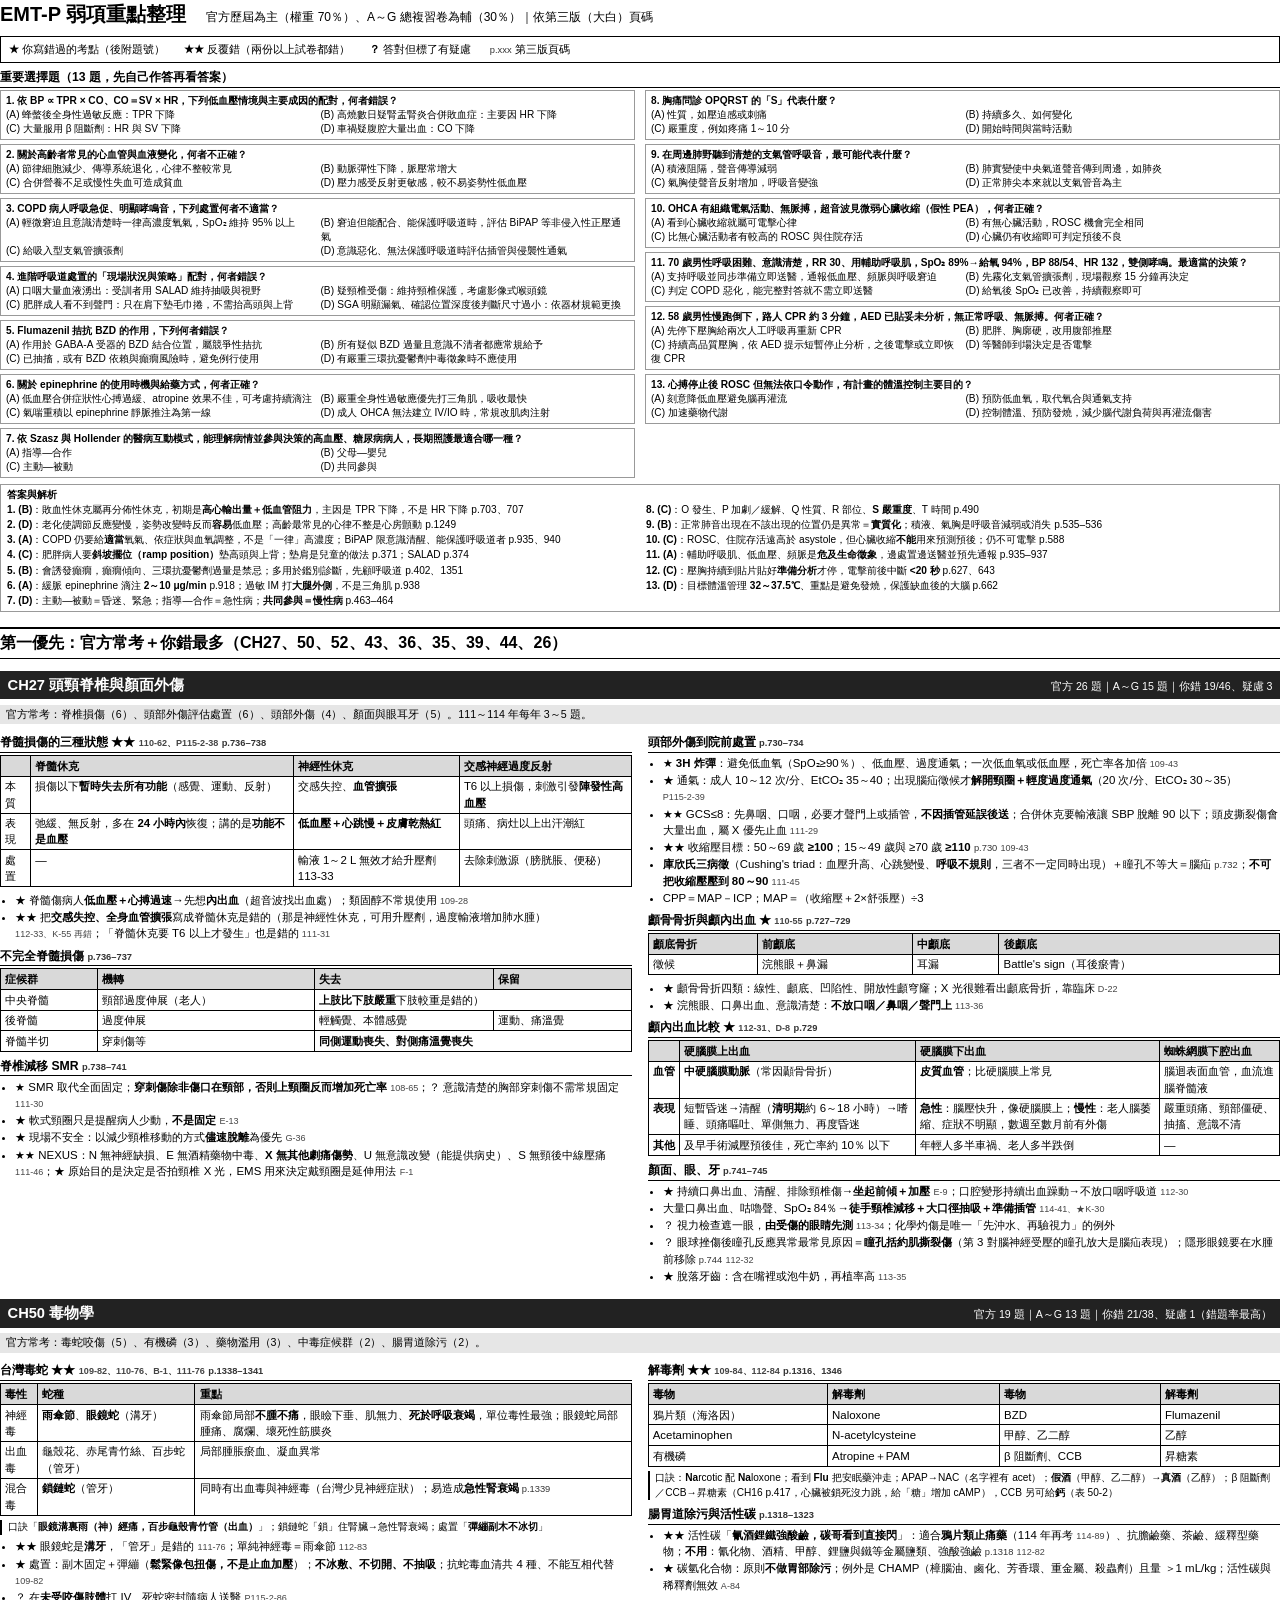
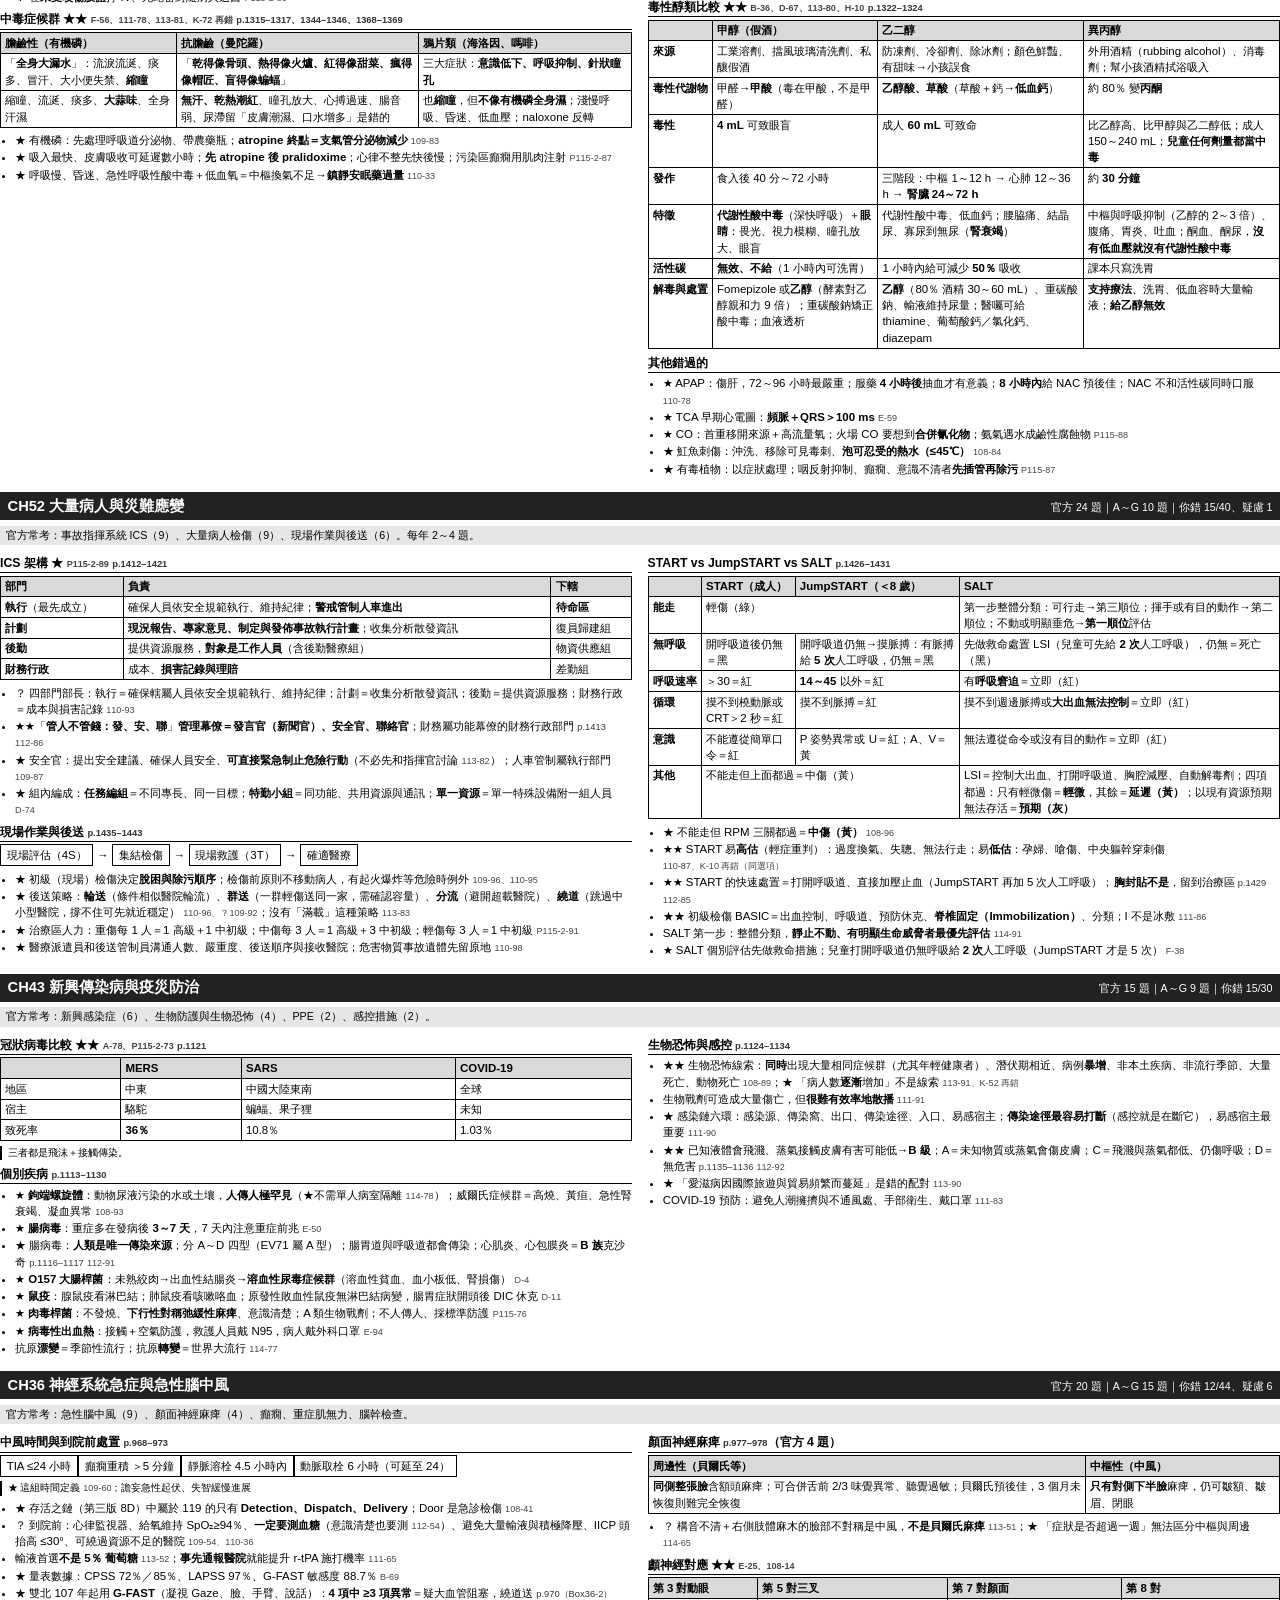
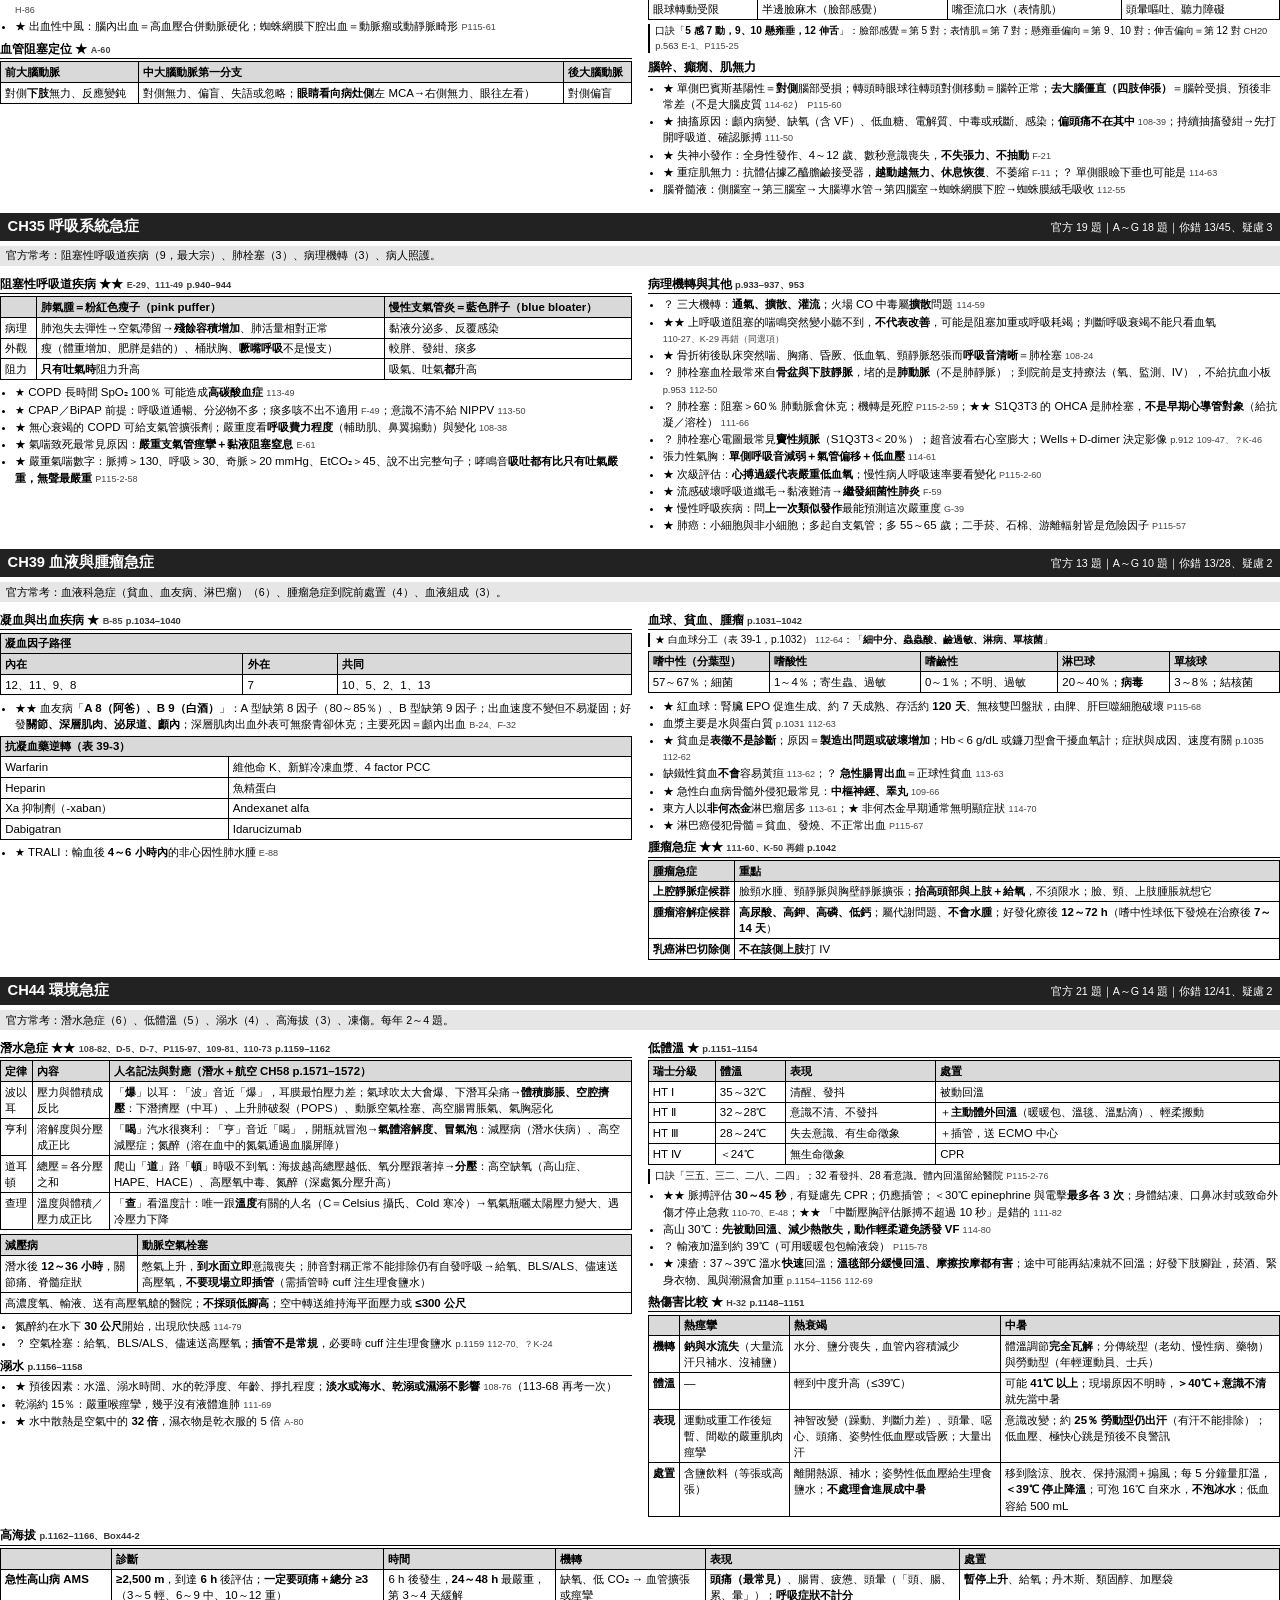
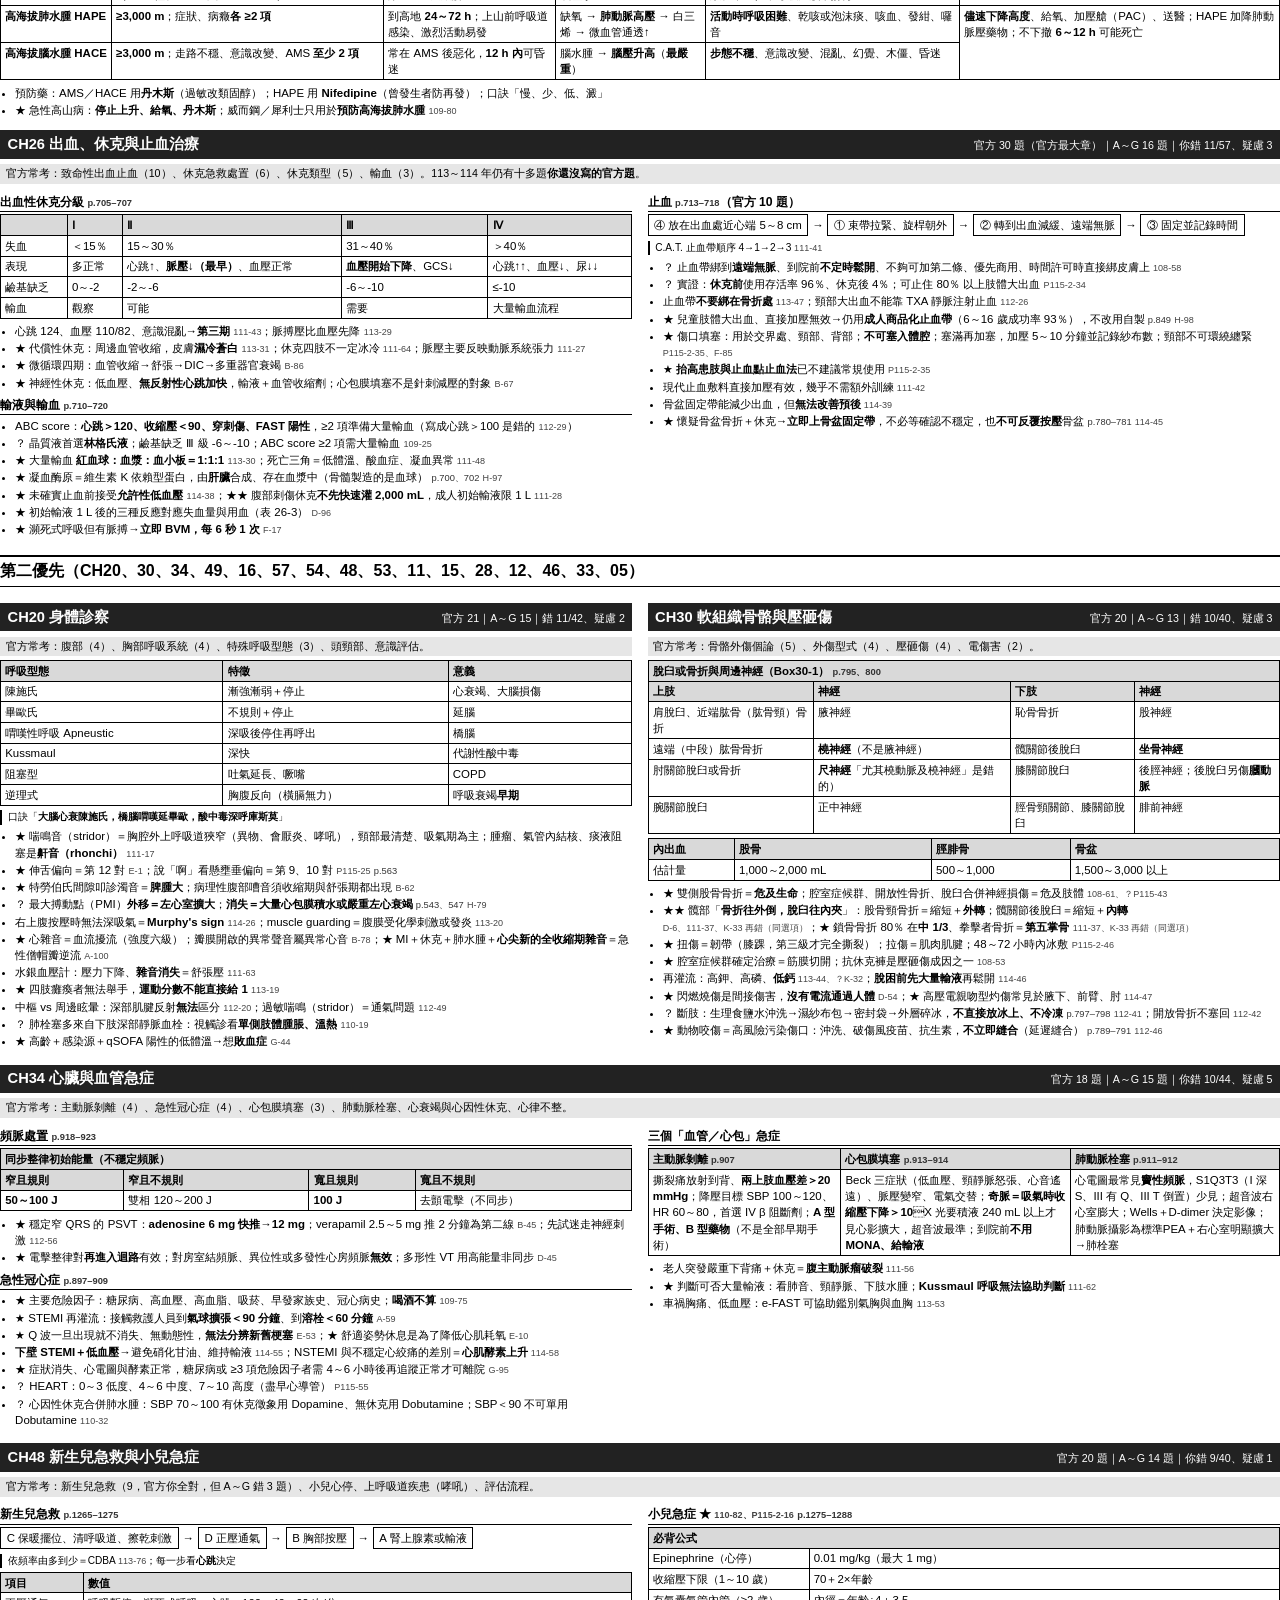
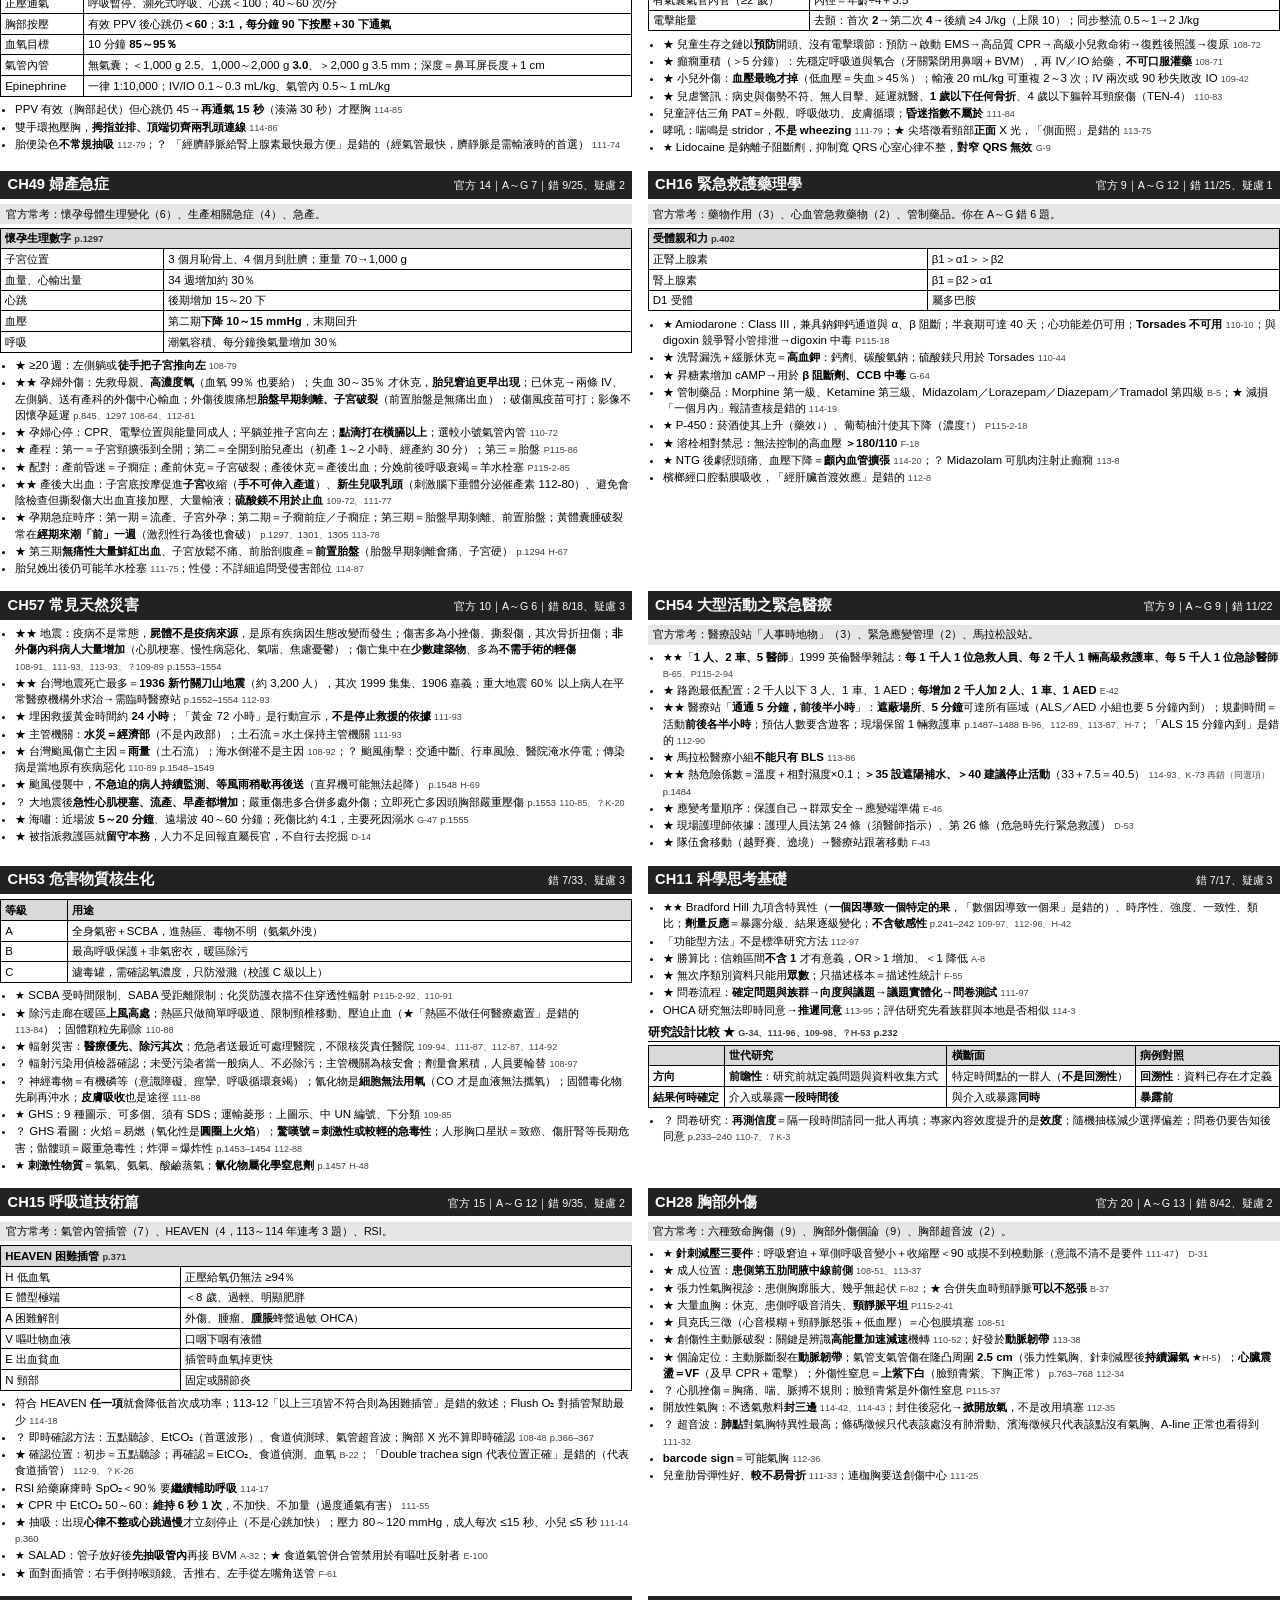
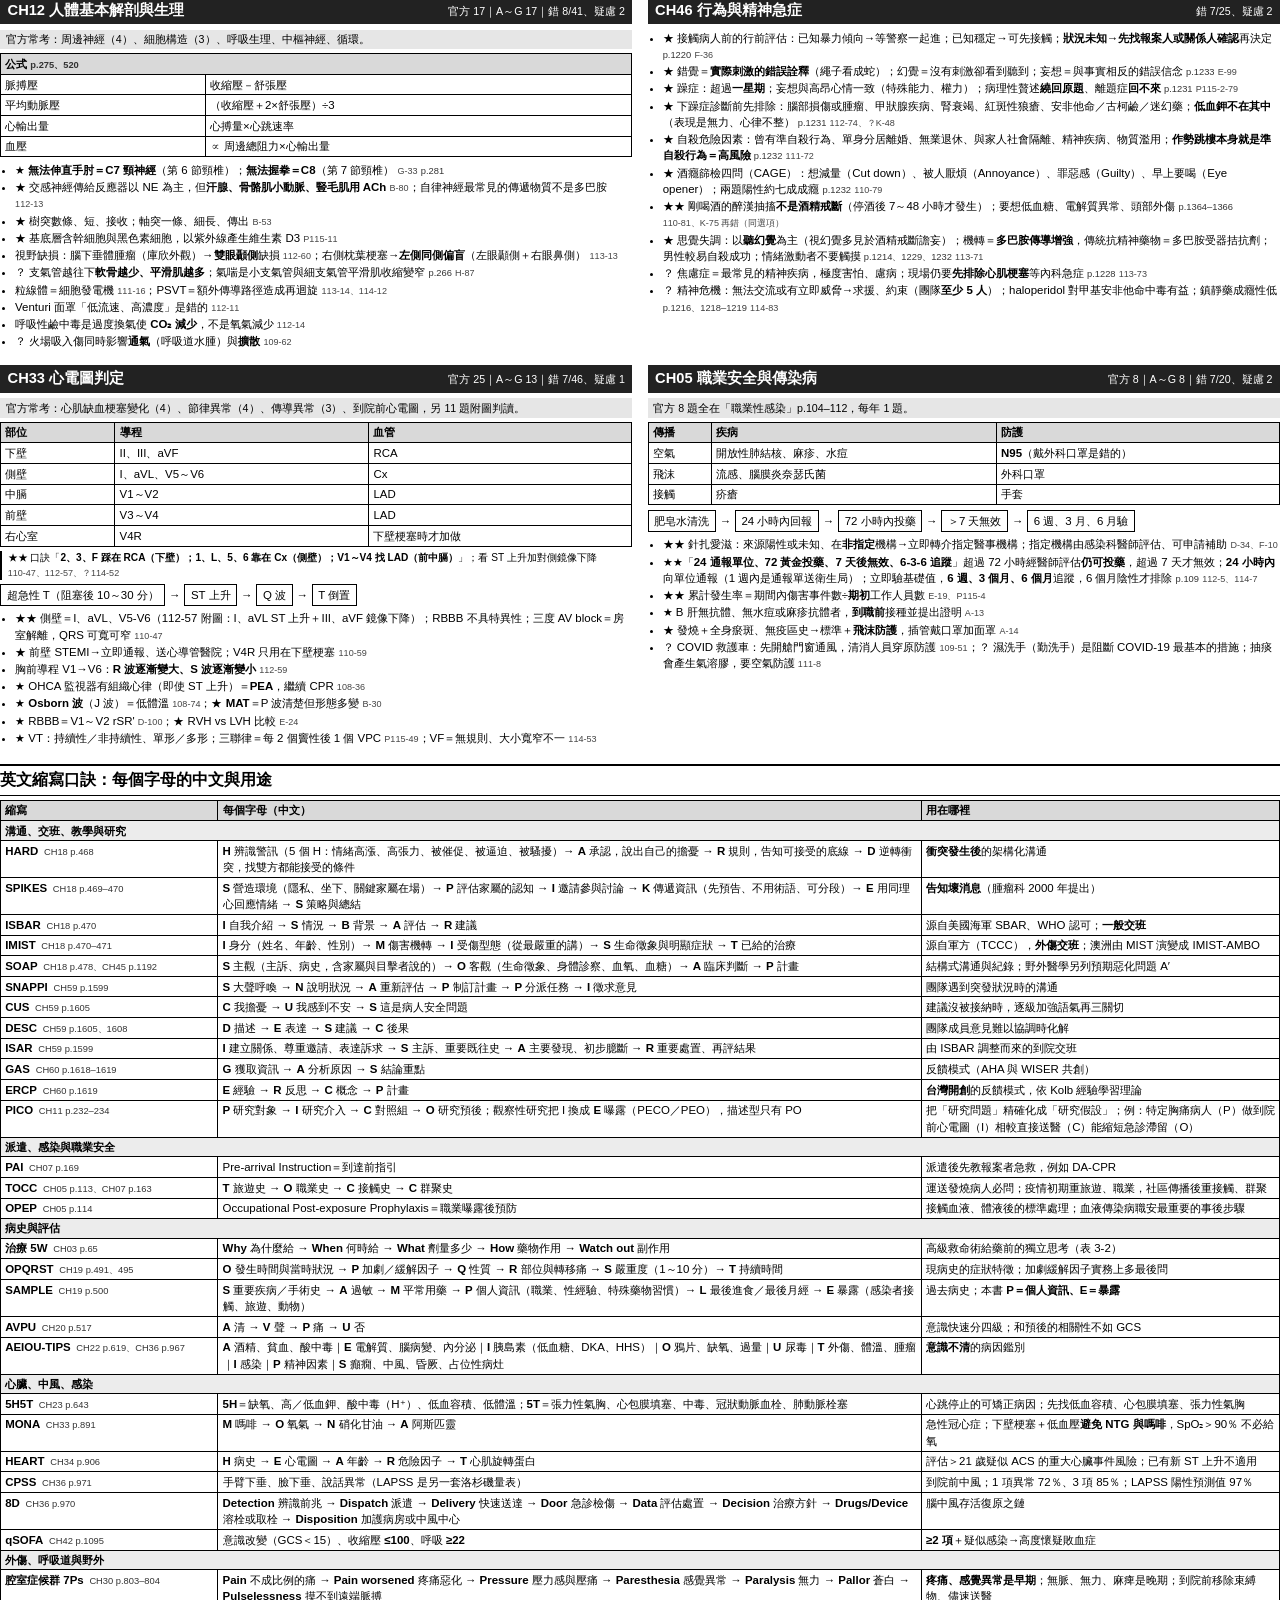
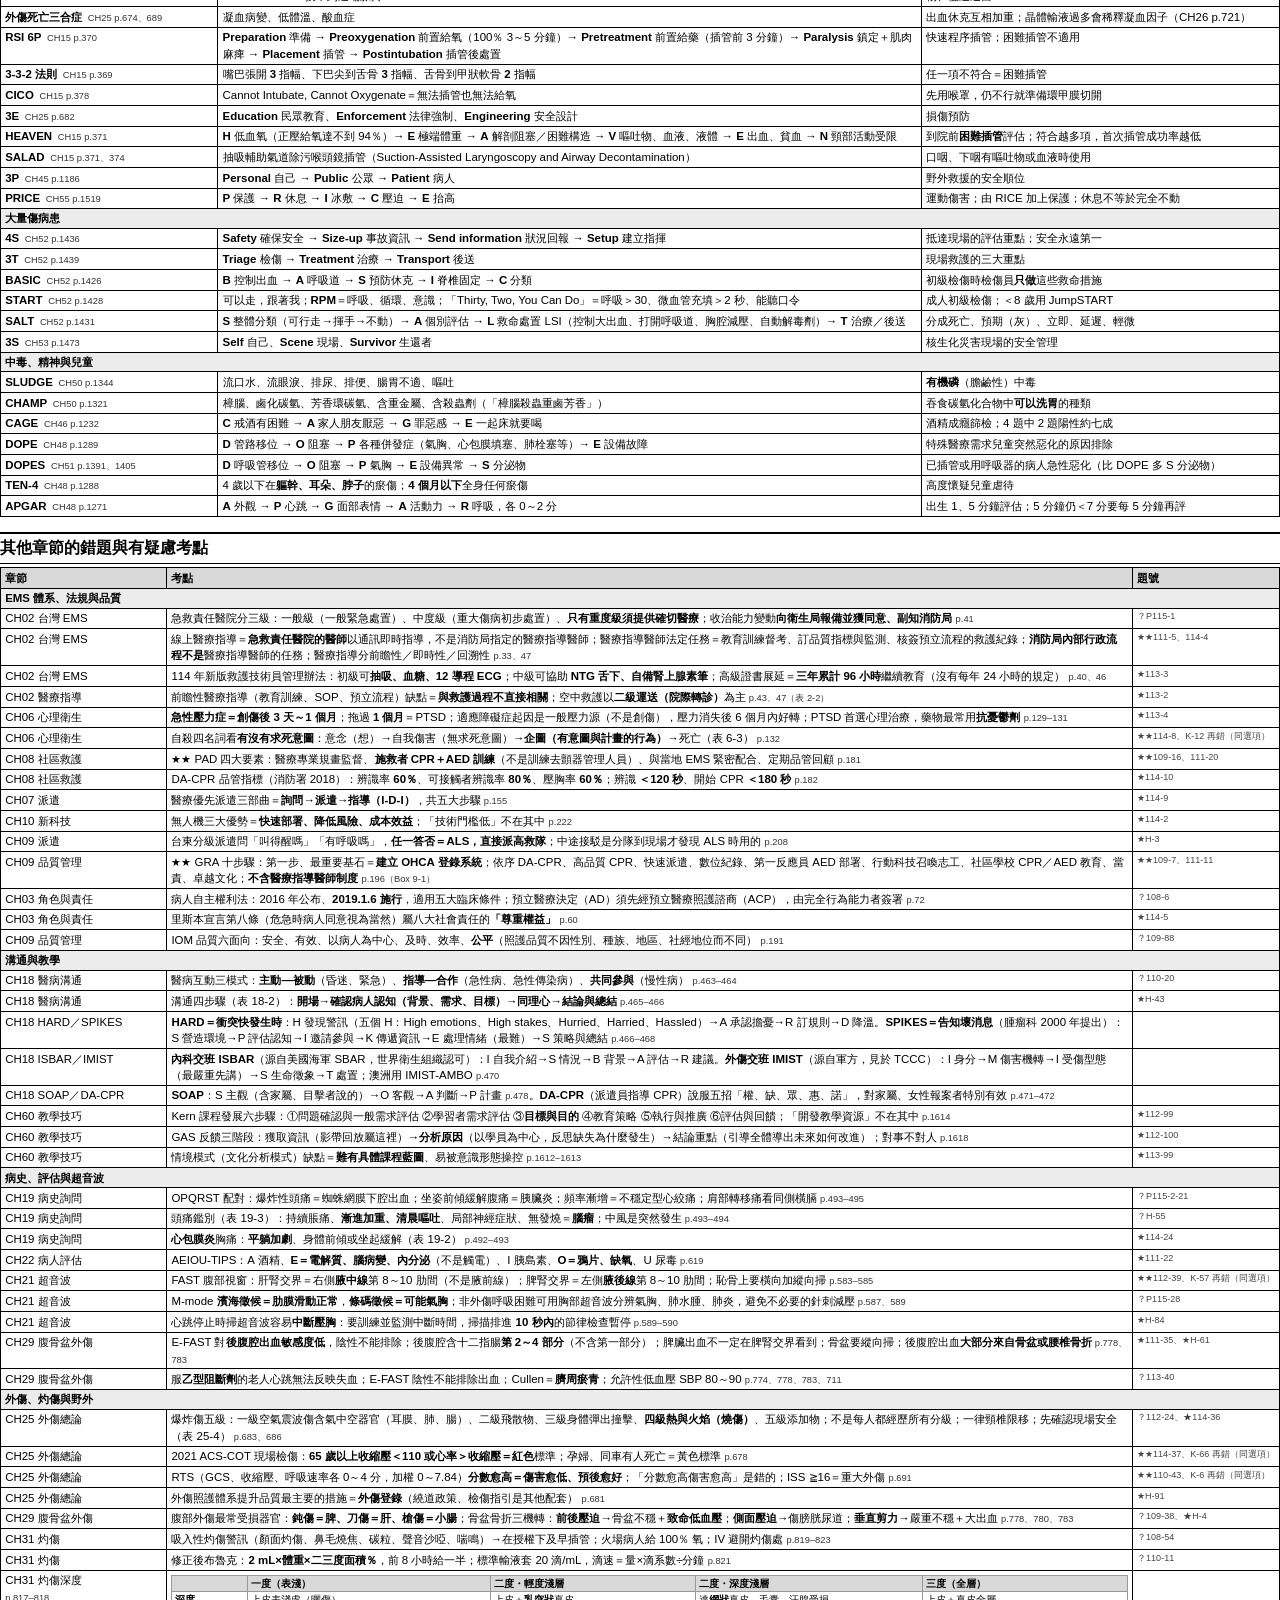
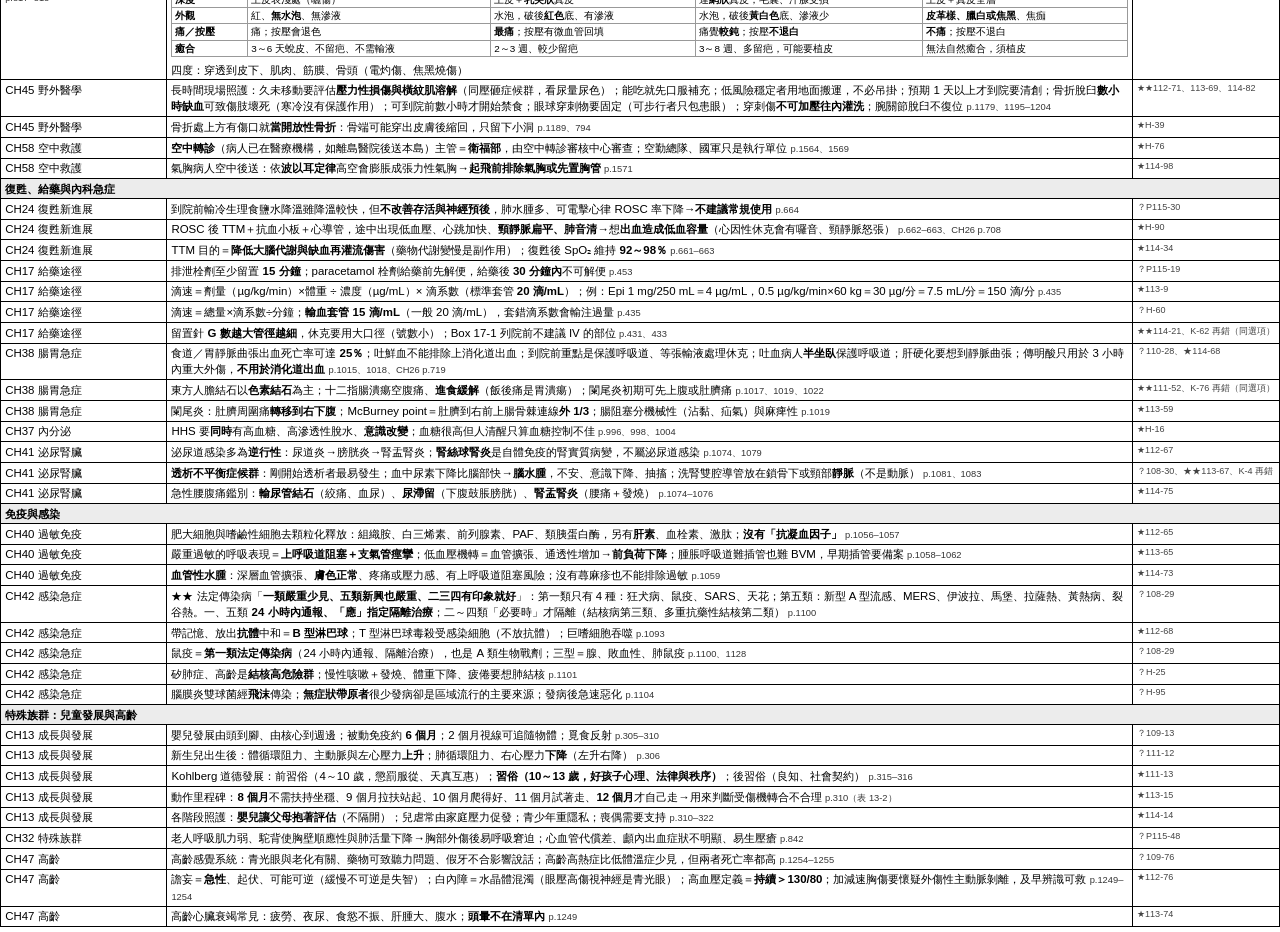
==== commit 6bd79156: "docs: 弱項重點整理氣體定律表加入人名記法 - 環境急症潛水急症表：波以耳＝「爆」以耳、亨利＝「喝」汽水、道耳頓＝爬山道路頓時吸不到氧、查理＝「查」看溫度計 - 氮醉同時列在亨利（溶解）與道耳頓（" ====
--- a/notes/弱項重點整理.html
+++ b/notes/弱項重點整理.html
@@ -478,11 +478,11 @@
 <div class="box">
 <h3>潛水急症 ★★ <span class="ref">108-82、D-5、D-7、P115-97、109-81、110-73</span> <span class="pg">p.1159–1162</span></h3>
 <table>
-<tr><th>定律</th><th>內容</th><th>聯想與對應（潛水＋航空 CH58 p.1571–1572）</th></tr>
-<tr><td>波以耳</td><td>壓力與體積成反比</td><td>「<b>膨脹、爆裂、擠壓、空間變大變小</b>」：下潛擠壓、上升肺破裂（POPS）、動脈空氣栓塞、高空腸胃脹氣、氣胸惡化</td></tr>
-<tr><td>亨利</td><td>溶解度與分壓成正比</td><td>「<b>汽水開蓋冒泡</b>」：減壓病（潛水伕病）、高空減壓症</td></tr>
-<tr><td>道耳頓</td><td>總壓＝各分壓之和</td><td>「<b>單一氣體分壓問題</b>」：高空缺氧、高壓氧中毒、氮醉</td></tr>
-<tr><td>查理</td><td>溫度與體積／壓力成正比</td><td>「<b>溫度影響氣瓶</b>」：氧氣瓶曬太陽壓力變大</td></tr>
+<tr><th>定律</th><th>內容</th><th>人名記法與對應（潛水＋航空 CH58 p.1571–1572）</th></tr>
+<tr><td>波以耳</td><td>壓力與體積成反比</td><td>「<b>爆</b>」以耳：「波」音近「爆」，耳膜最怕壓力差；氣球吹太大會爆、下潛耳朵痛→<b>體積膨脹、空腔擠壓</b>：下潛擠壓（中耳）、上升肺破裂（POPS）、動脈空氣栓塞、高空腸胃脹氣、氣胸惡化</td></tr>
+<tr><td>亨利</td><td>溶解度與分壓成正比</td><td>「<b>喝</b>」汽水很爽利：「亨」音近「喝」，開瓶就冒泡→<b>氣體溶解度、冒氣泡</b>：減壓病（潛水伕病）、高空減壓症；氮醉（溶在血中的氮氣通過血腦屏障）</td></tr>
+<tr><td>道耳頓</td><td>總壓＝各分壓之和</td><td>爬山「<b>道</b>」路「<b>頓</b>」時吸不到氧：海拔越高總壓越低、氧分壓跟著掉→<b>分壓</b>：高空缺氧（高山症、HAPE、HACE）、高壓氧中毒、氮醉（深處氮分壓升高）</td></tr>
+<tr><td>查理</td><td>溫度與體積／壓力成正比</td><td>「<b>查</b>」看溫度計：唯一跟<b>溫度</b>有關的人名（C＝Celsius 攝氏、Cold 寒冷）→氧氣瓶曬太陽壓力變大、遇冷壓力下降</td></tr>
 </table>
 <table>
 <tr><th>減壓病</th><th>動脈空氣栓塞</th></tr>
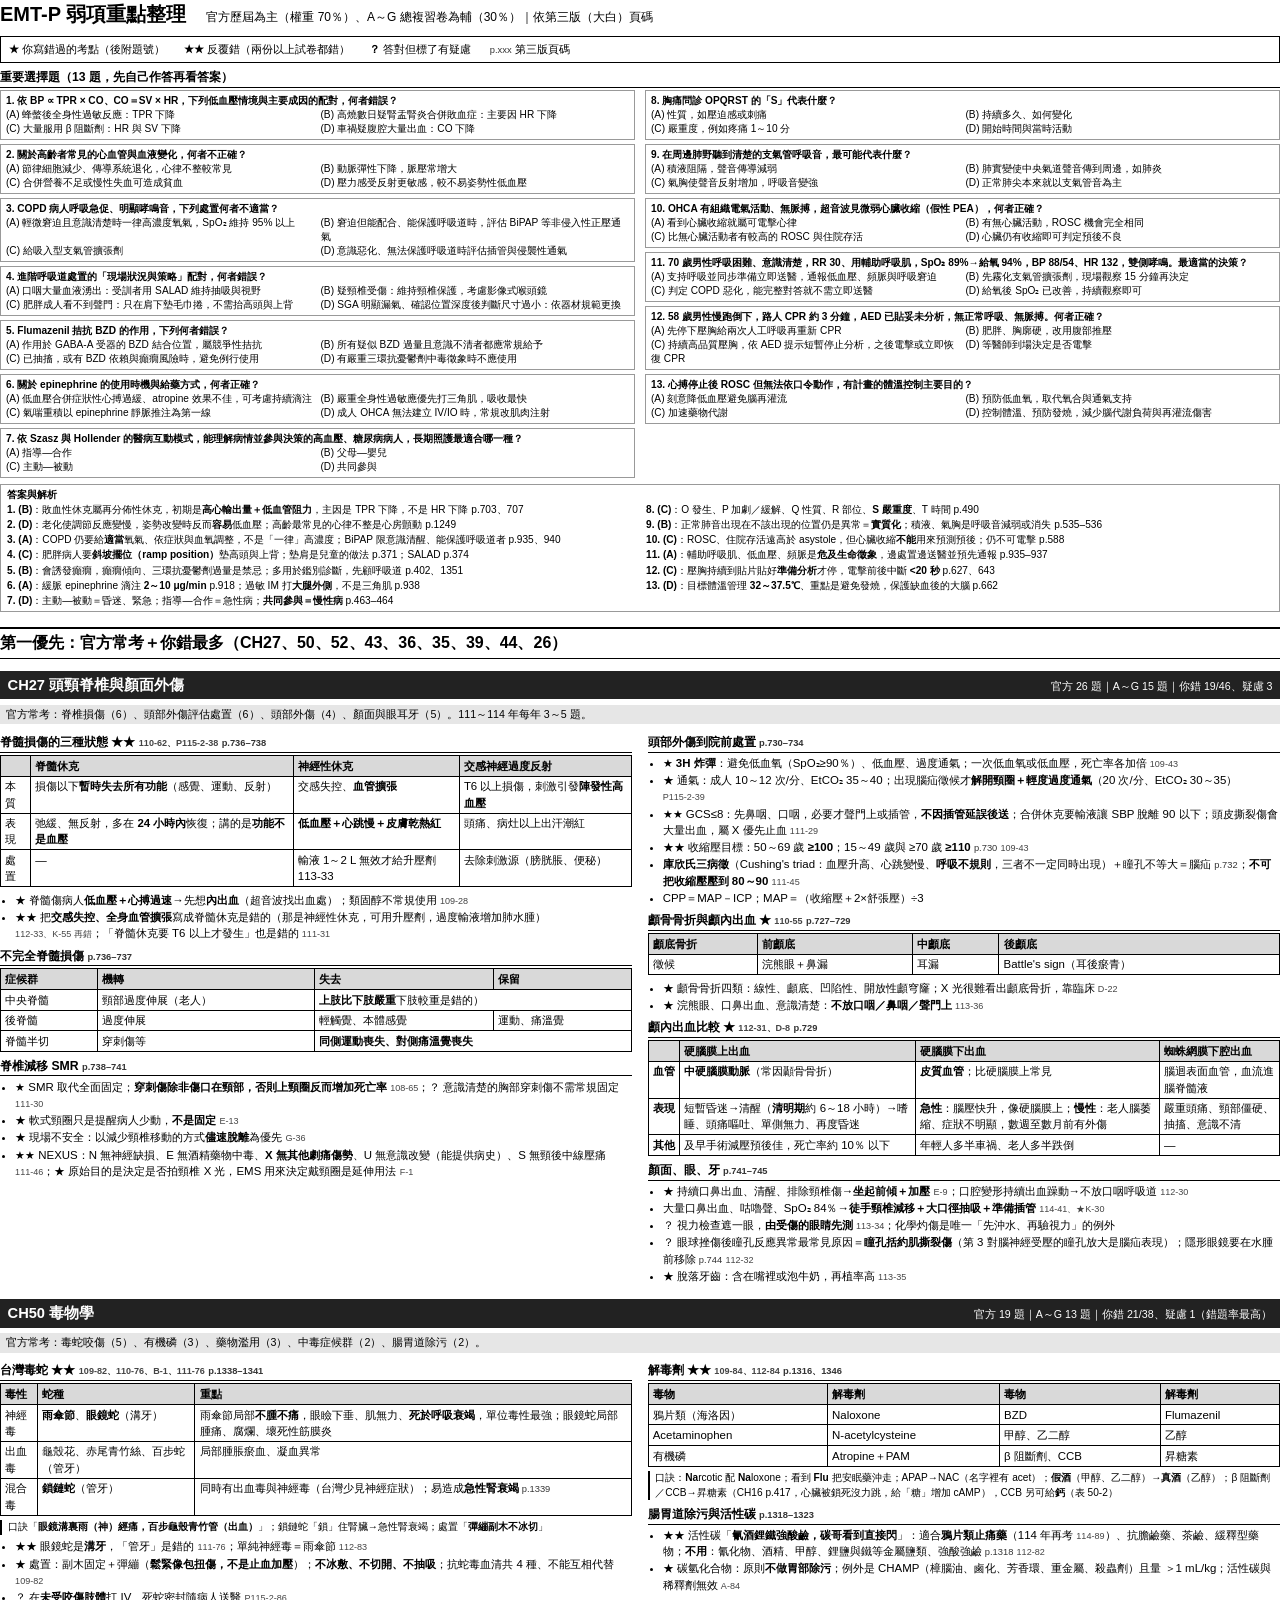
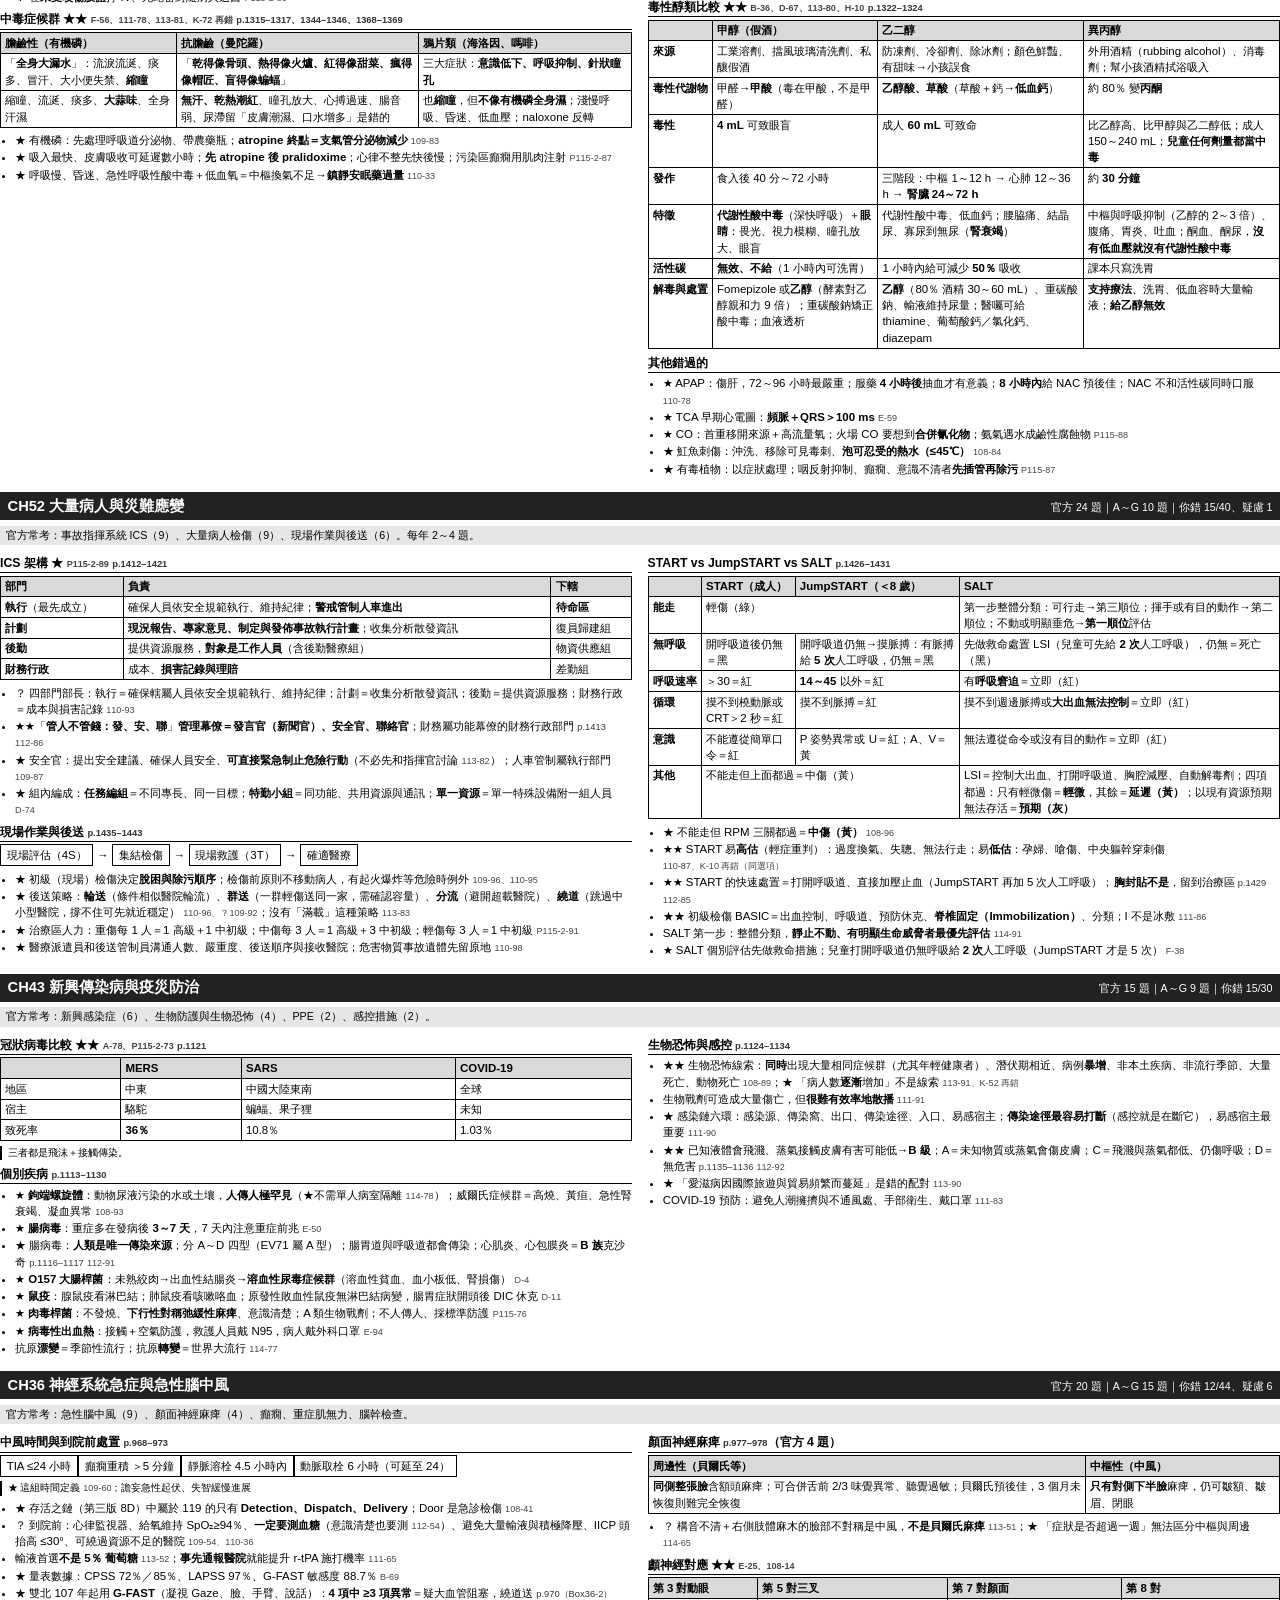
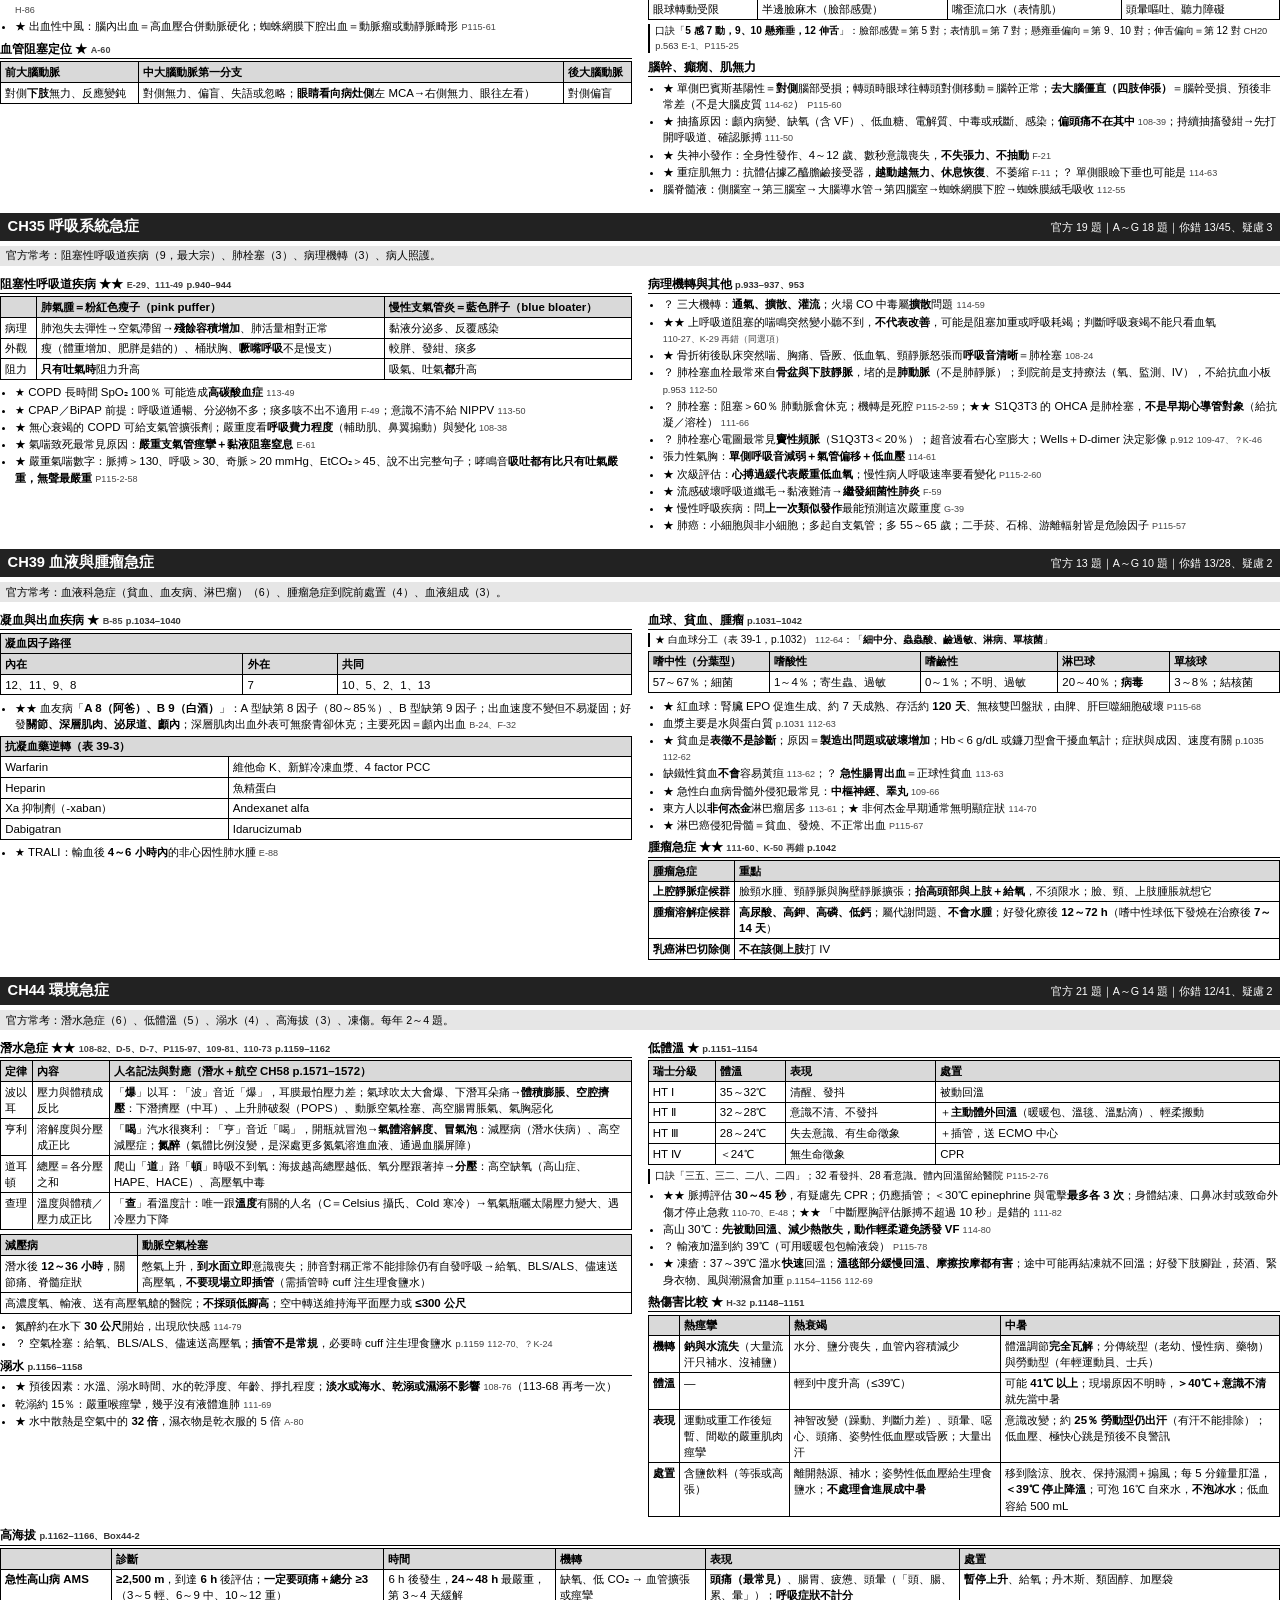
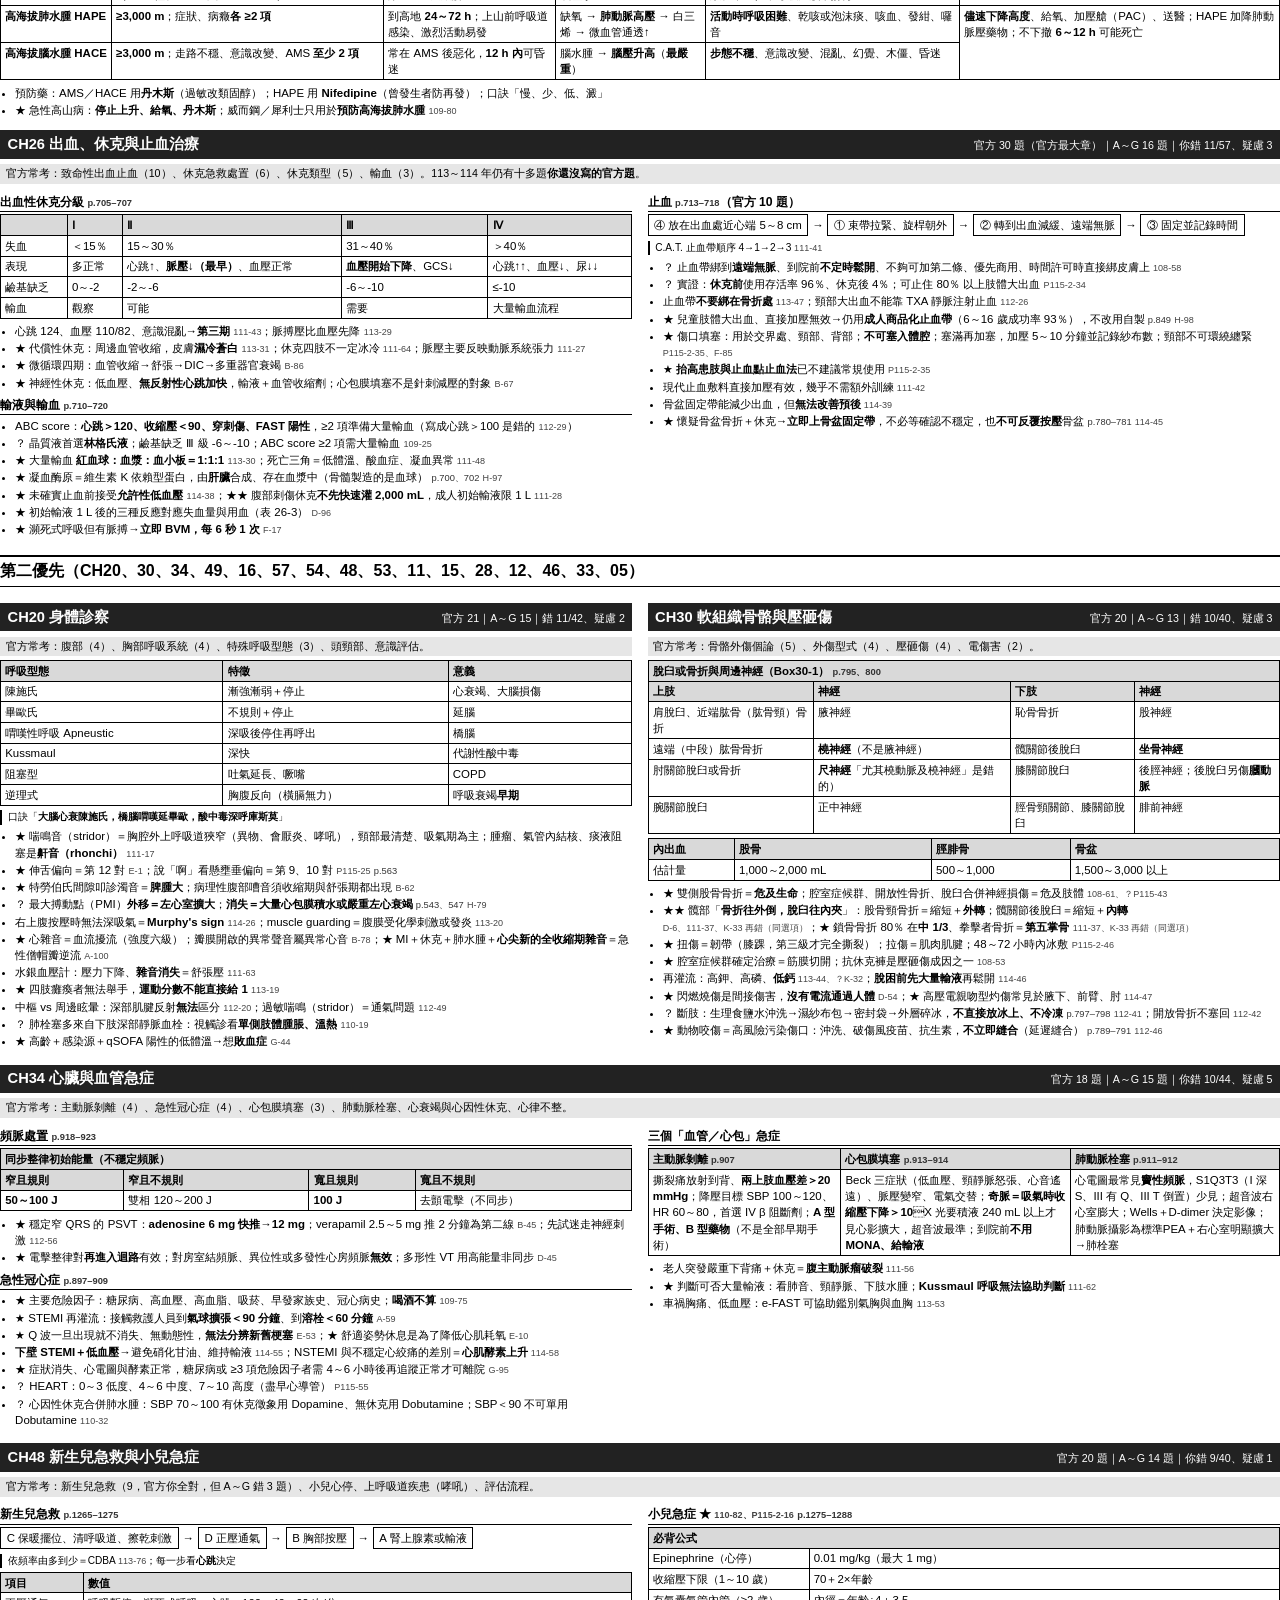
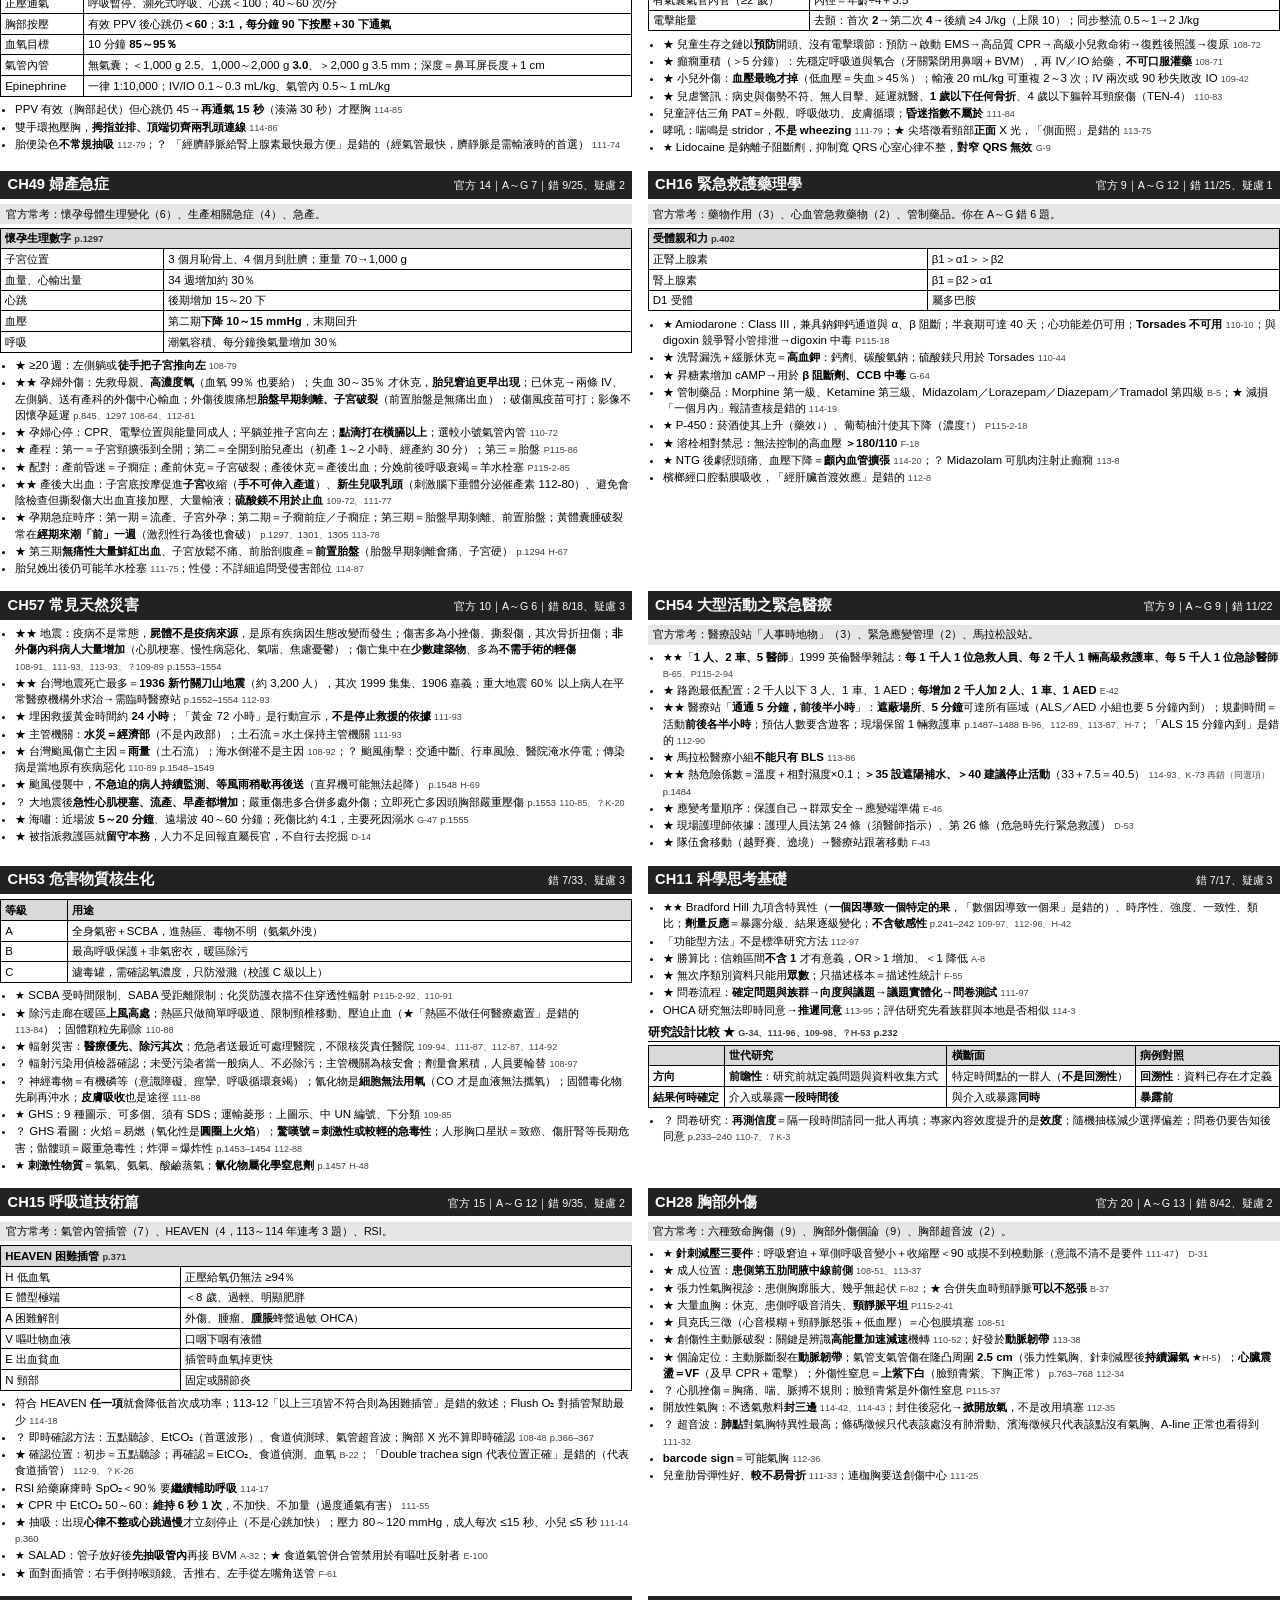
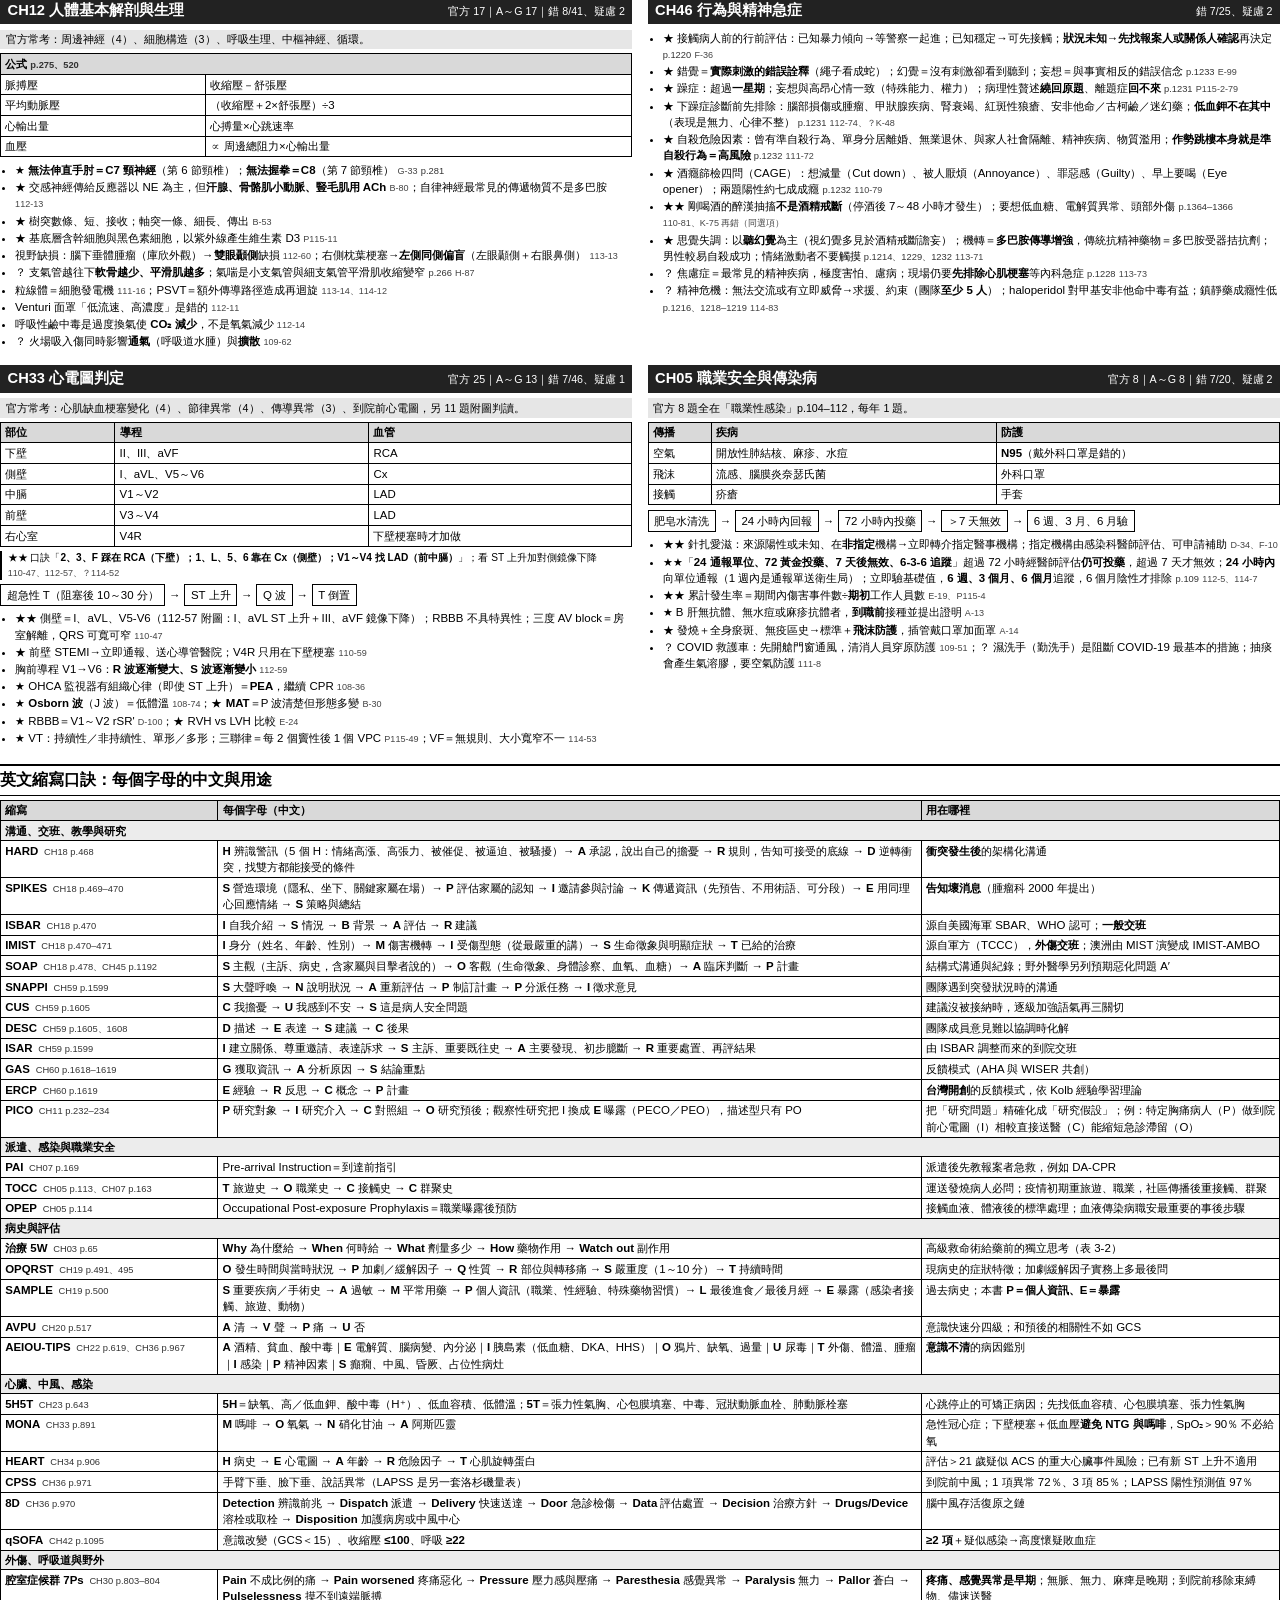
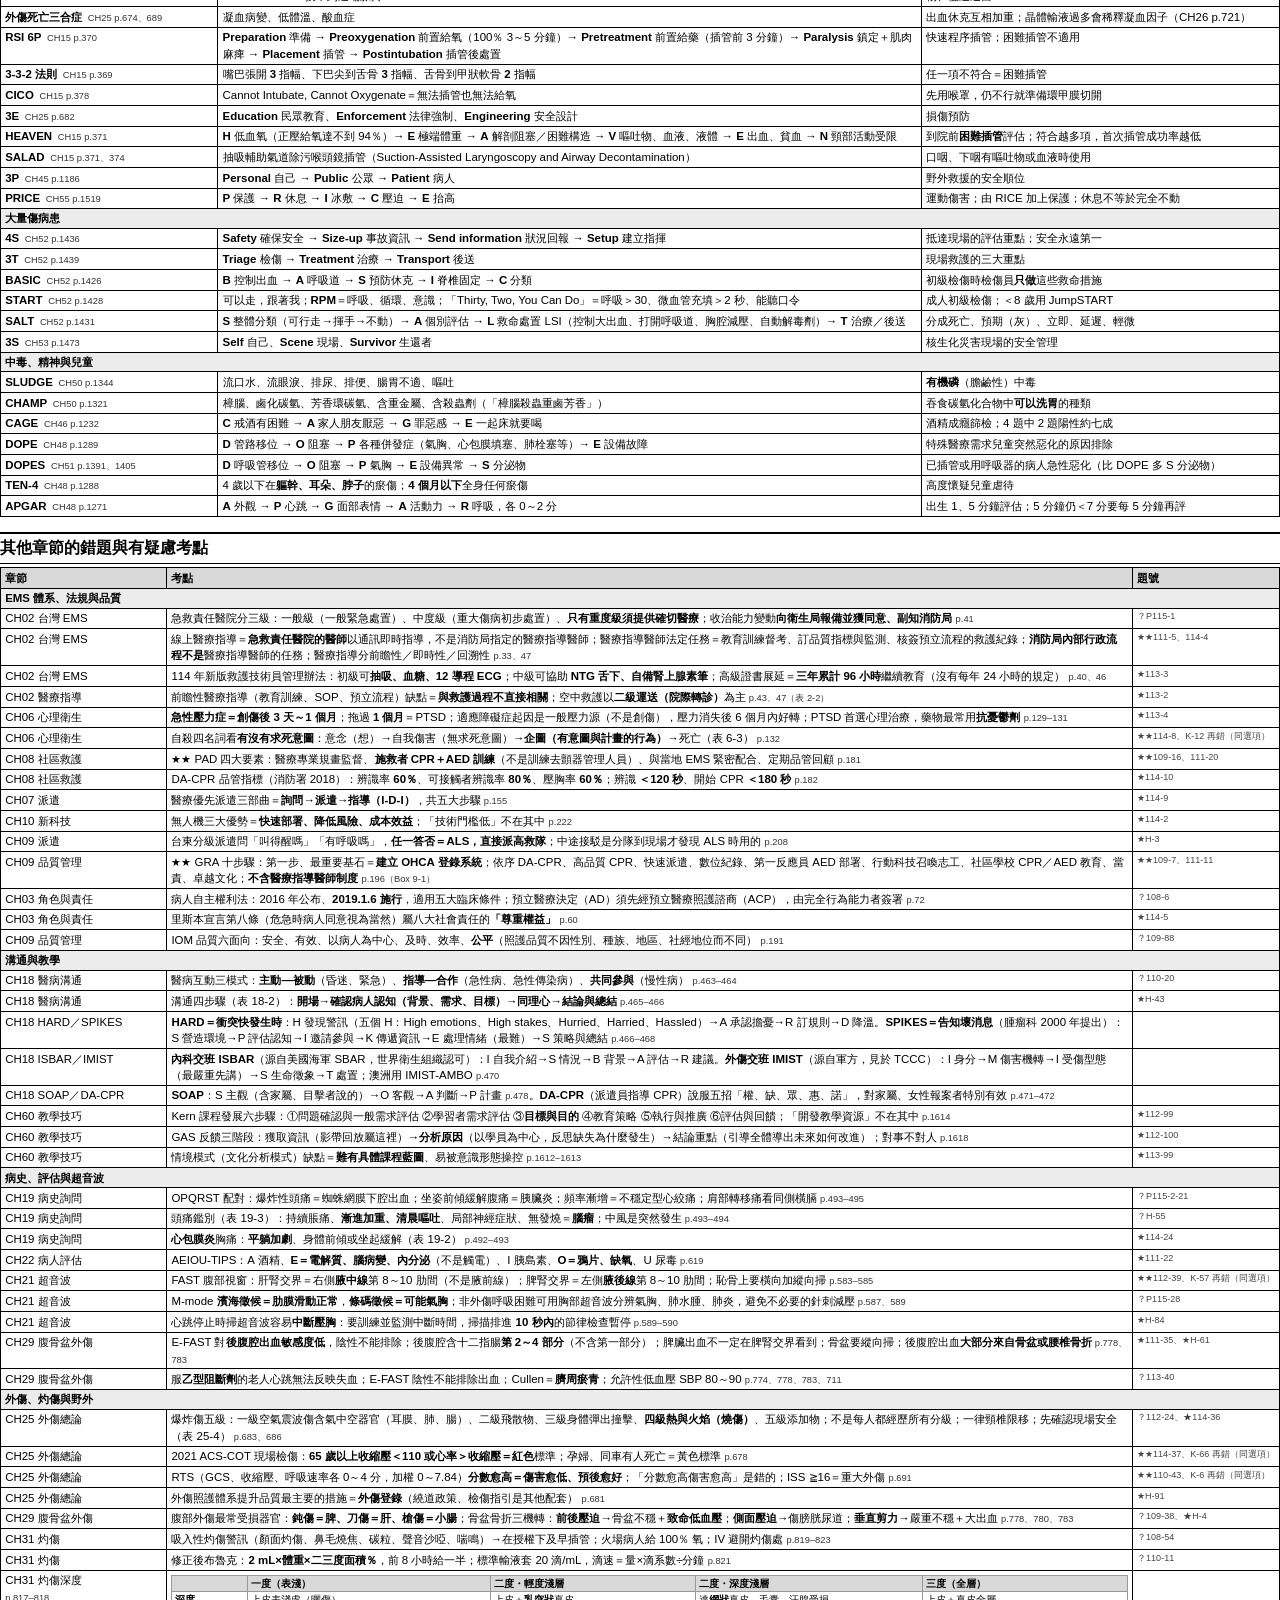
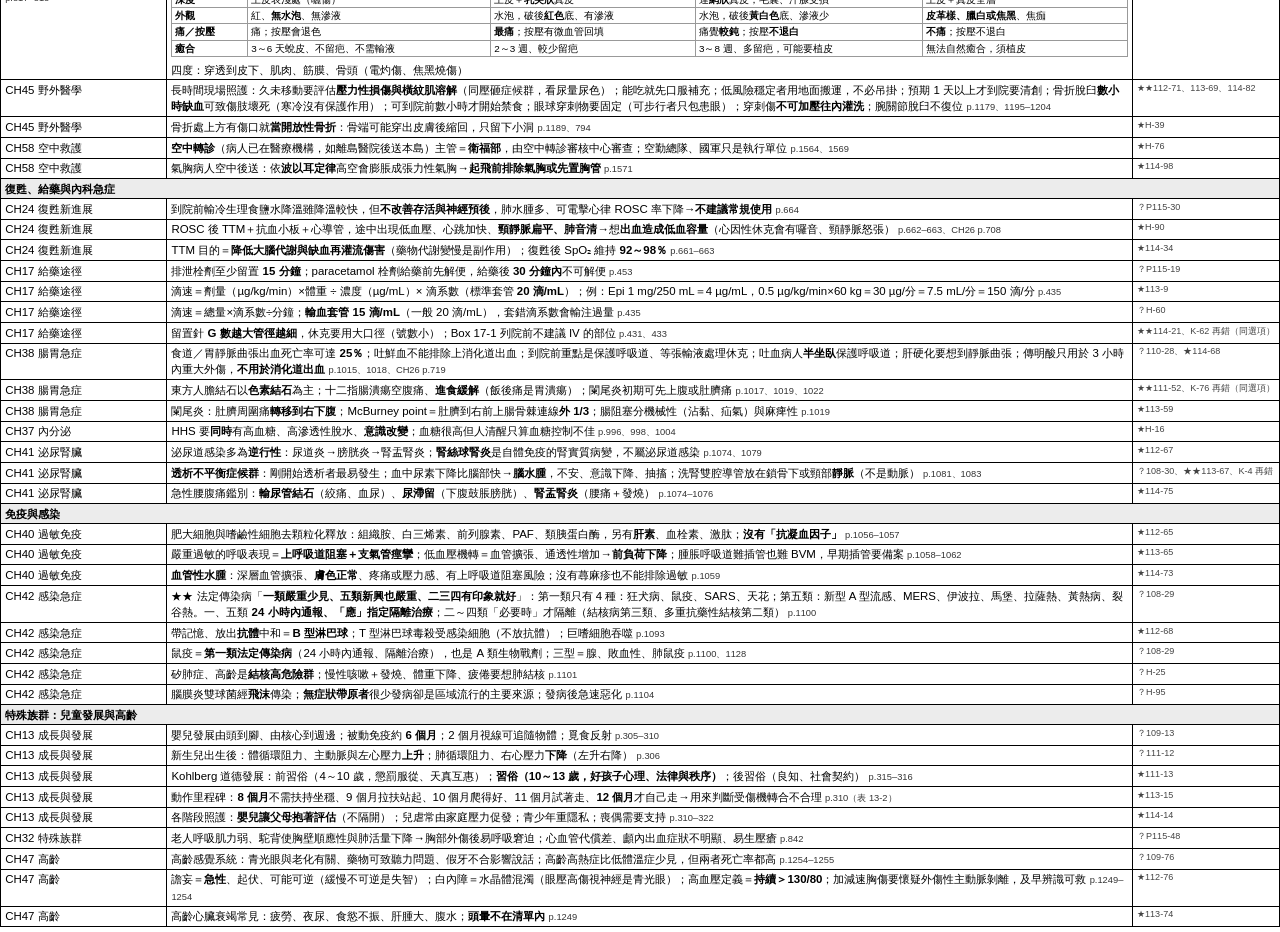
==== commit dbc58ff9: "docs: 氮醉只歸在亨利定律 - 氣體比例沒變，是深處更多氮氣溶進血液，屬溶解度問題；從道耳頓列移除  Co-Authored-By: Claude Opus 5.5 <noreply@anthro" ====
--- a/notes/弱項重點整理.html
+++ b/notes/弱項重點整理.html
@@ -480,8 +480,8 @@
 <table>
 <tr><th>定律</th><th>內容</th><th>人名記法與對應（潛水＋航空 CH58 p.1571–1572）</th></tr>
 <tr><td>波以耳</td><td>壓力與體積成反比</td><td>「<b>爆</b>」以耳：「波」音近「爆」，耳膜最怕壓力差；氣球吹太大會爆、下潛耳朵痛→<b>體積膨脹、空腔擠壓</b>：下潛擠壓（中耳）、上升肺破裂（POPS）、動脈空氣栓塞、高空腸胃脹氣、氣胸惡化</td></tr>
-<tr><td>亨利</td><td>溶解度與分壓成正比</td><td>「<b>喝</b>」汽水很爽利：「亨」音近「喝」，開瓶就冒泡→<b>氣體溶解度、冒氣泡</b>：減壓病（潛水伕病）、高空減壓症；氮醉（溶在血中的氮氣通過血腦屏障）</td></tr>
-<tr><td>道耳頓</td><td>總壓＝各分壓之和</td><td>爬山「<b>道</b>」路「<b>頓</b>」時吸不到氧：海拔越高總壓越低、氧分壓跟著掉→<b>分壓</b>：高空缺氧（高山症、HAPE、HACE）、高壓氧中毒、氮醉（深處氮分壓升高）</td></tr>
+<tr><td>亨利</td><td>溶解度與分壓成正比</td><td>「<b>喝</b>」汽水很爽利：「亨」音近「喝」，開瓶就冒泡→<b>氣體溶解度、冒氣泡</b>：減壓病（潛水伕病）、高空減壓症；<b>氮醉</b>（氣體比例沒變，是深處更多氮氣溶進血液、通過血腦屏障）</td></tr>
+<tr><td>道耳頓</td><td>總壓＝各分壓之和</td><td>爬山「<b>道</b>」路「<b>頓</b>」時吸不到氧：海拔越高總壓越低、氧分壓跟著掉→<b>分壓</b>：高空缺氧（高山症、HAPE、HACE）、高壓氧中毒</td></tr>
 <tr><td>查理</td><td>溫度與體積／壓力成正比</td><td>「<b>查</b>」看溫度計：唯一跟<b>溫度</b>有關的人名（C＝Celsius 攝氏、Cold 寒冷）→氧氣瓶曬太陽壓力變大、遇冷壓力下降</td></tr>
 </table>
 <table>
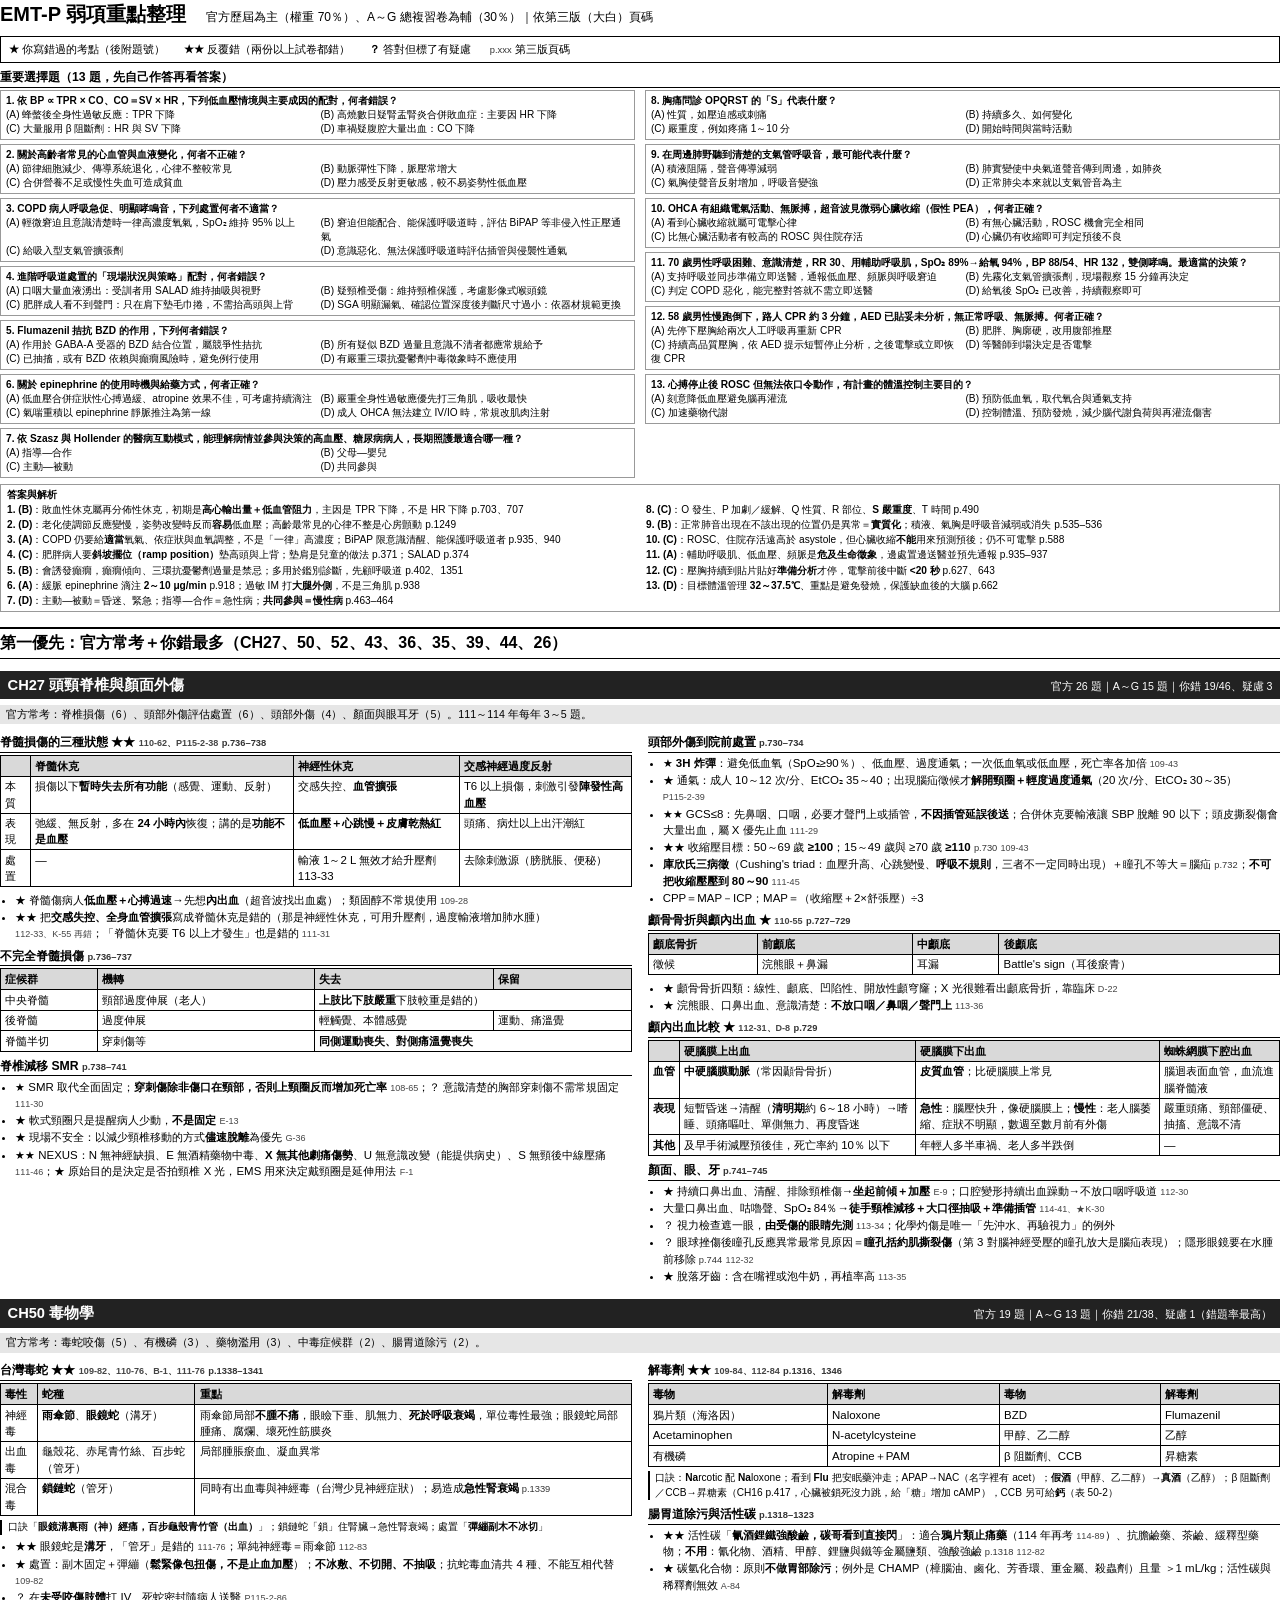
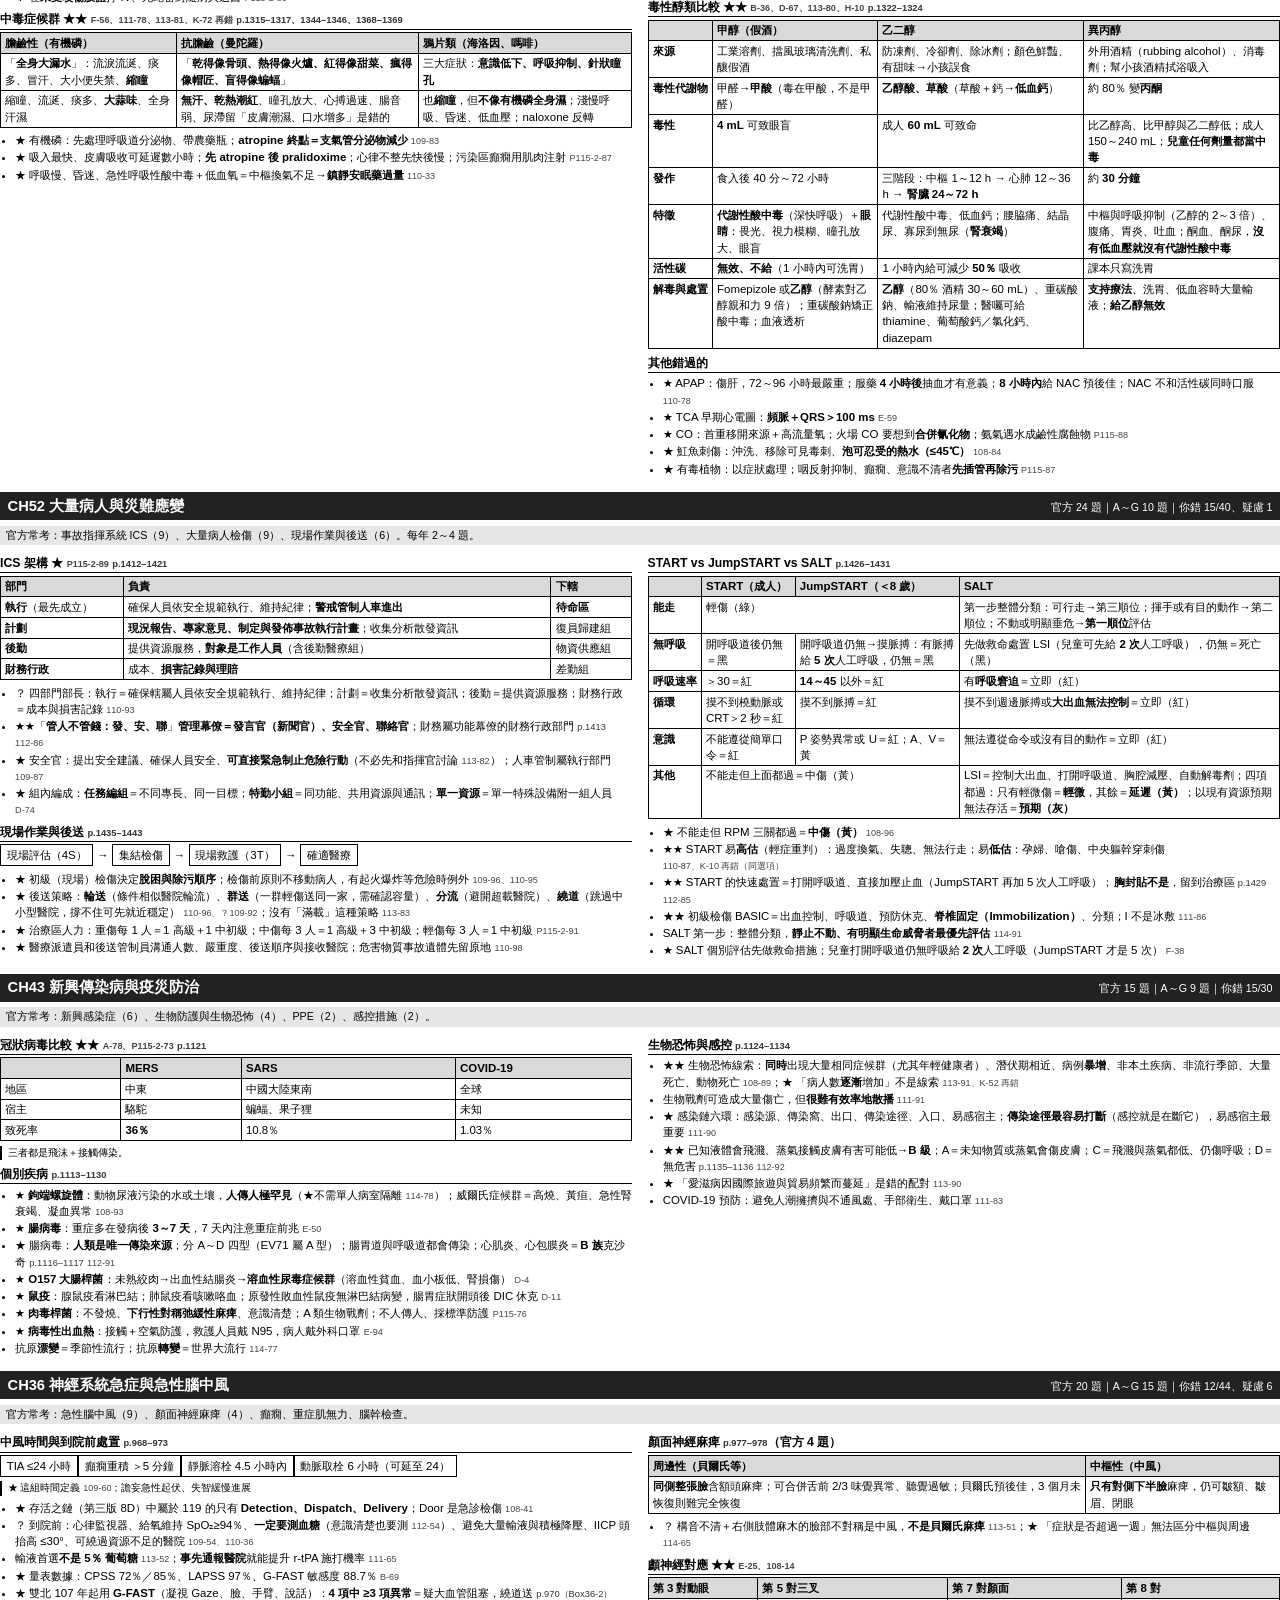
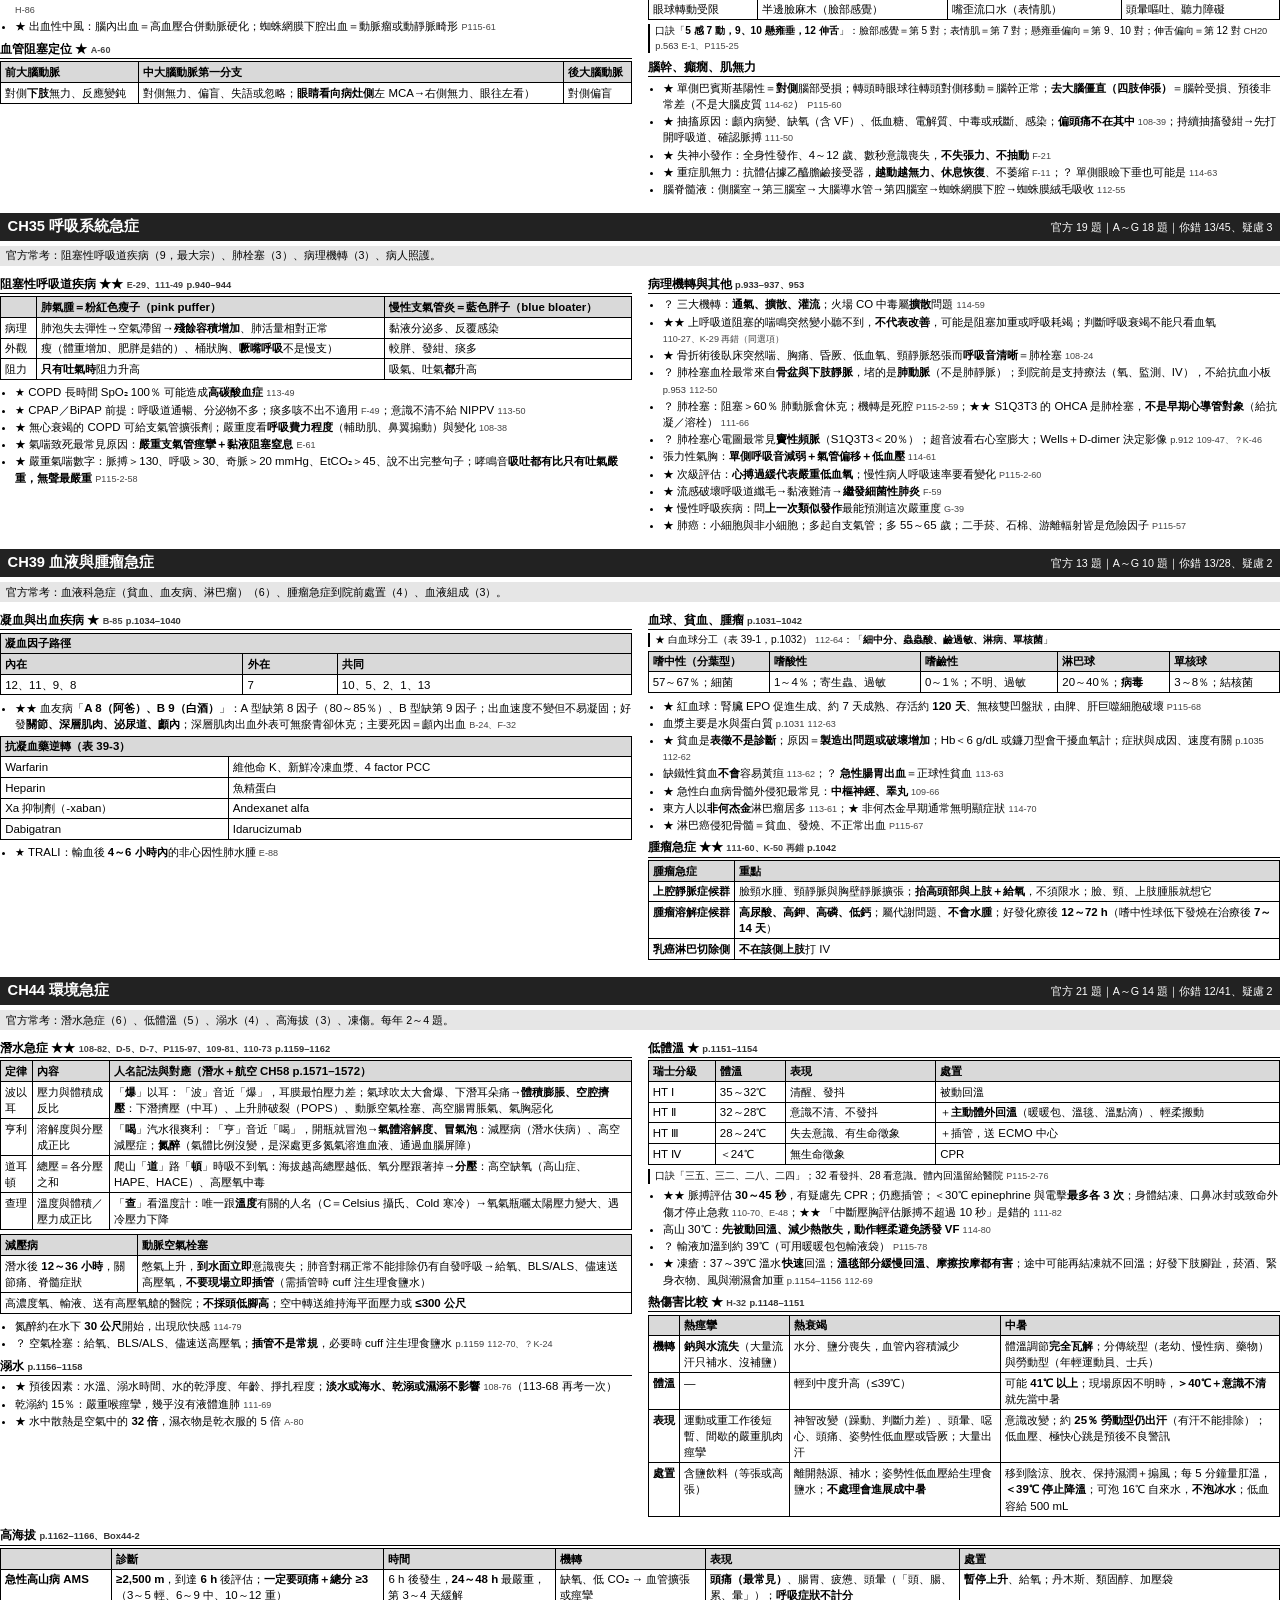
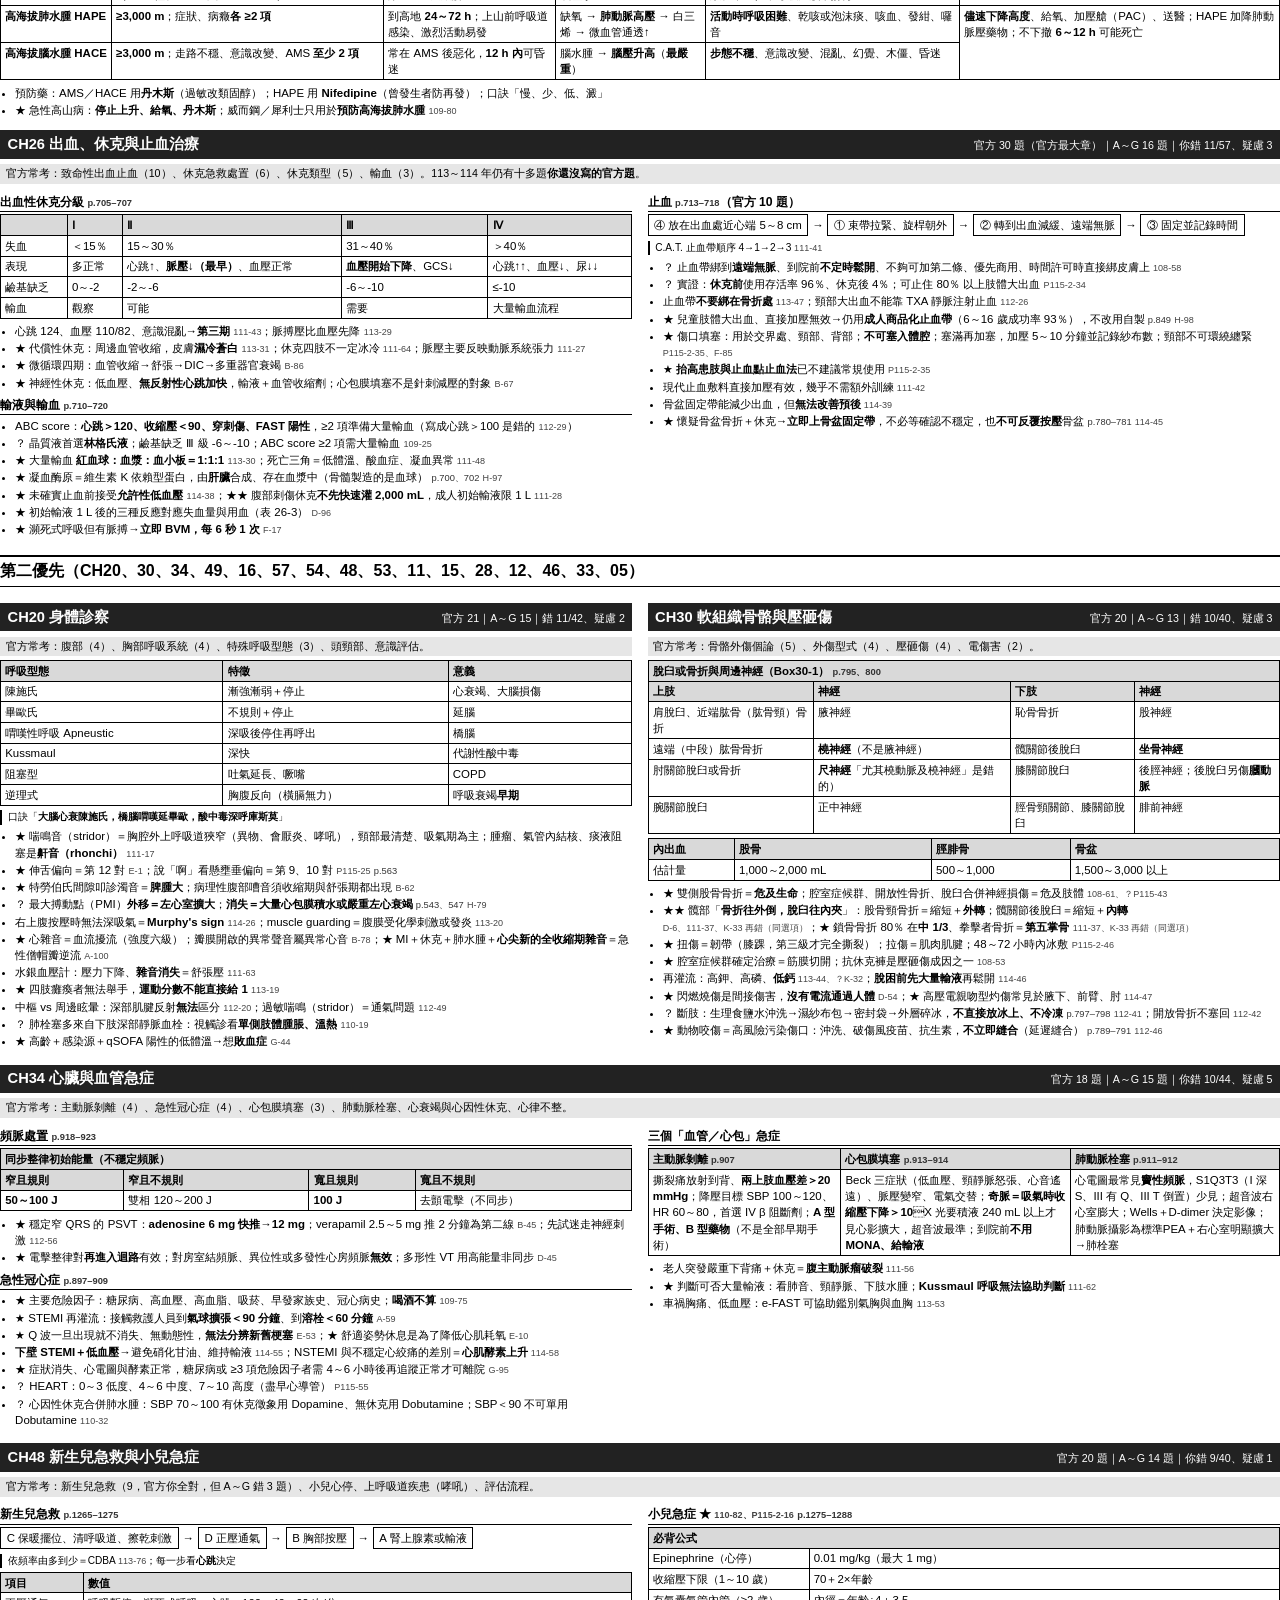
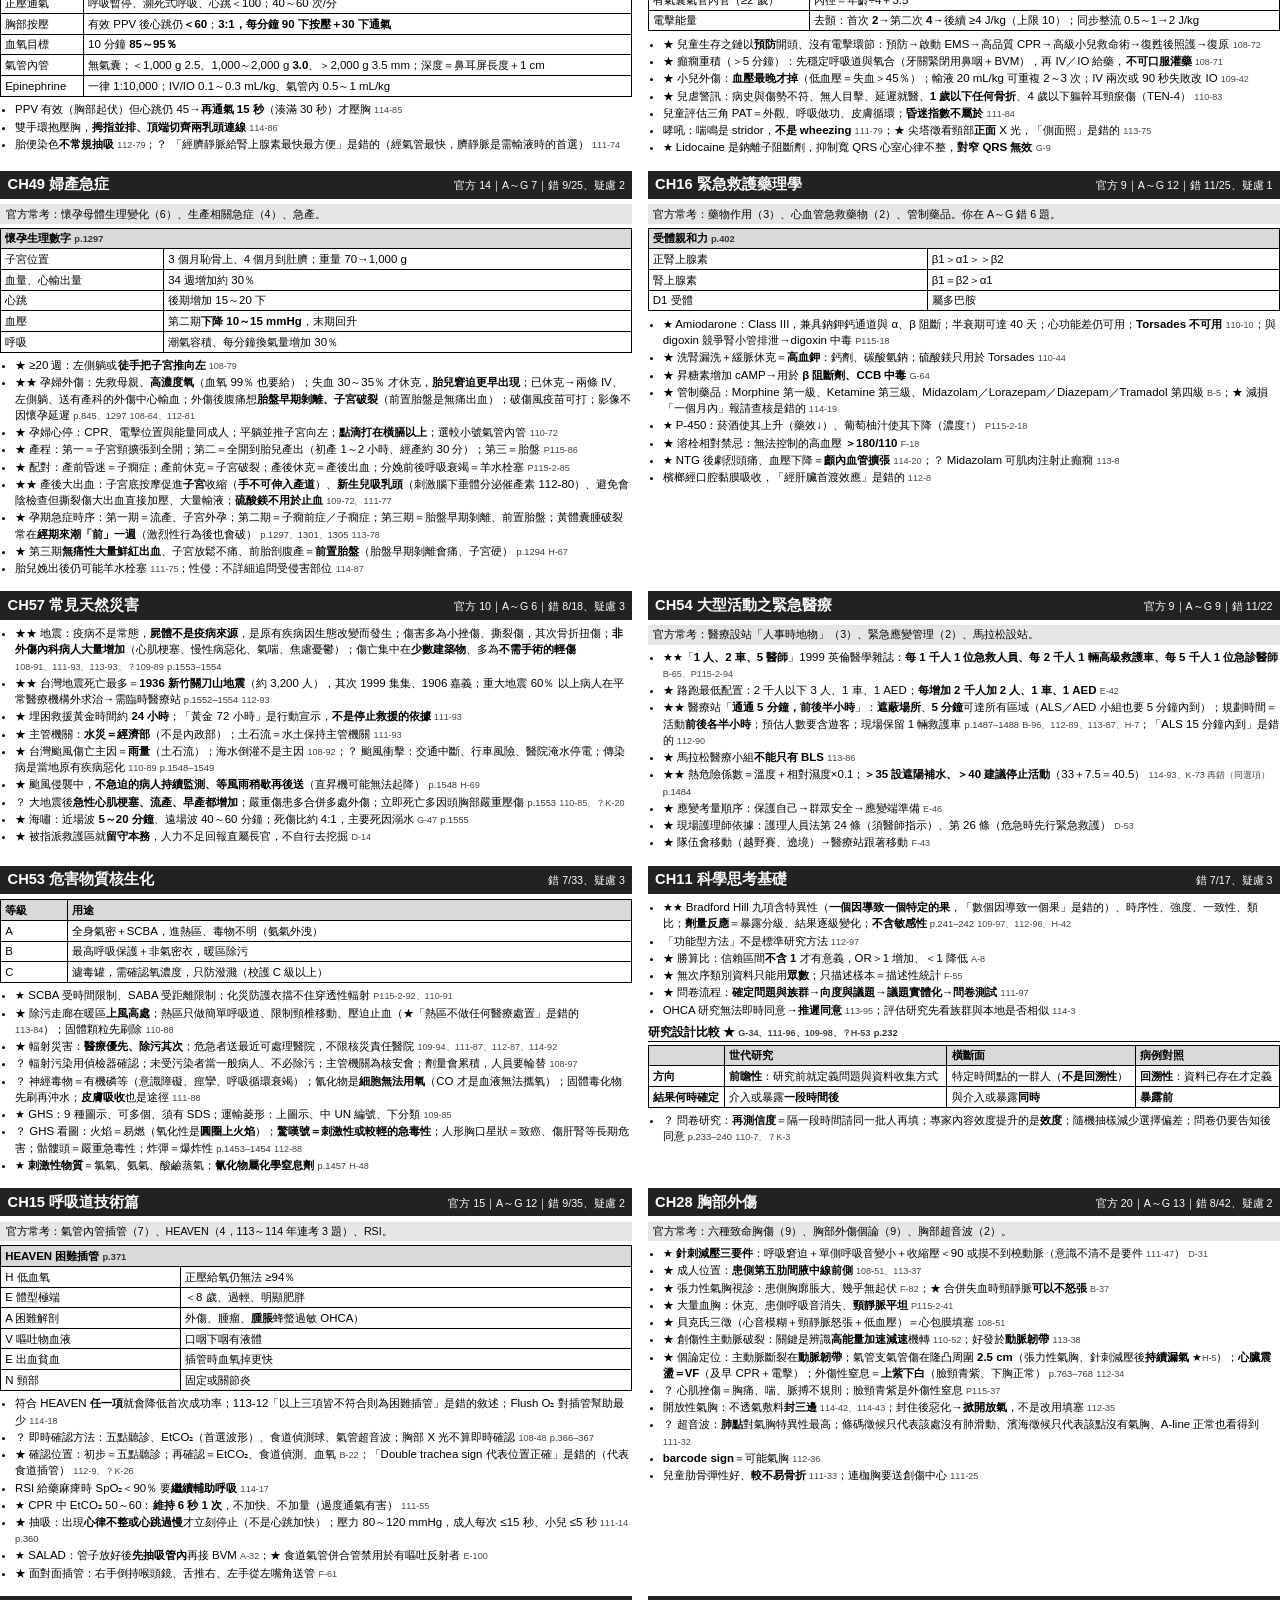
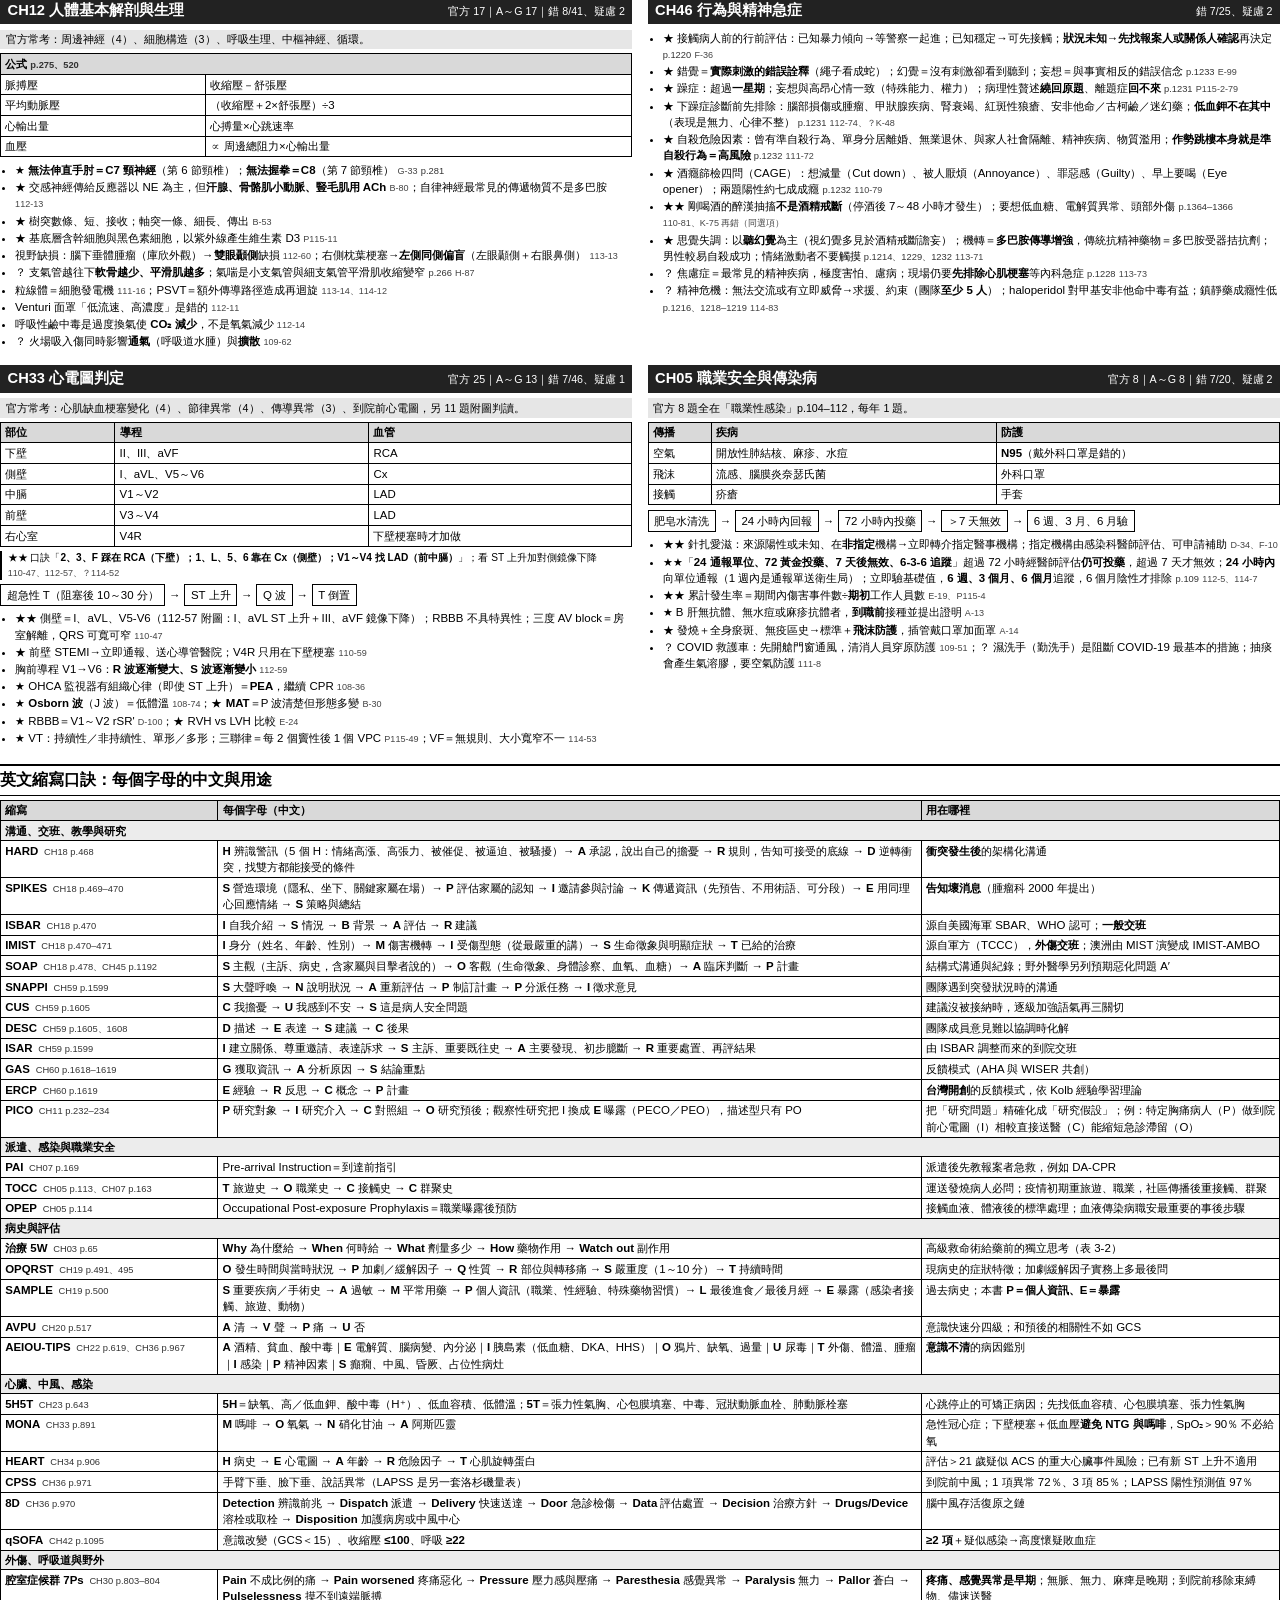
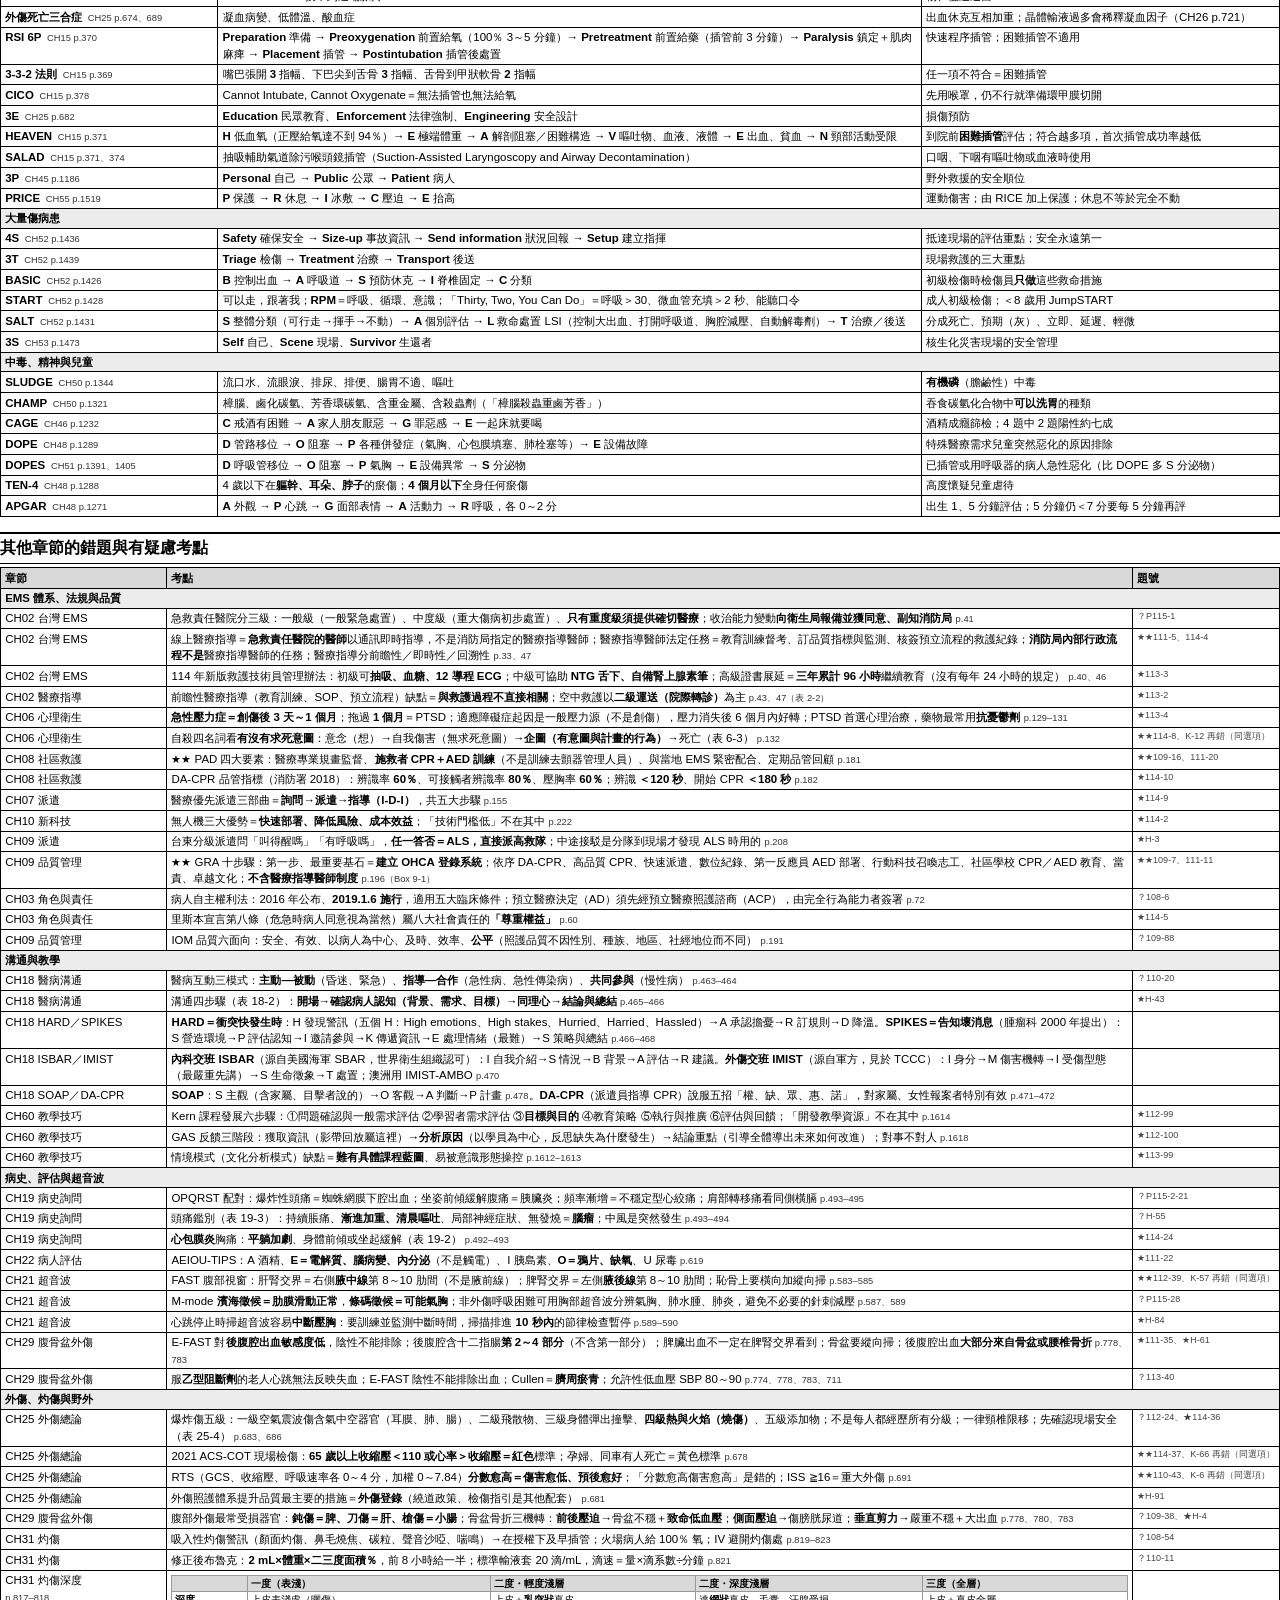
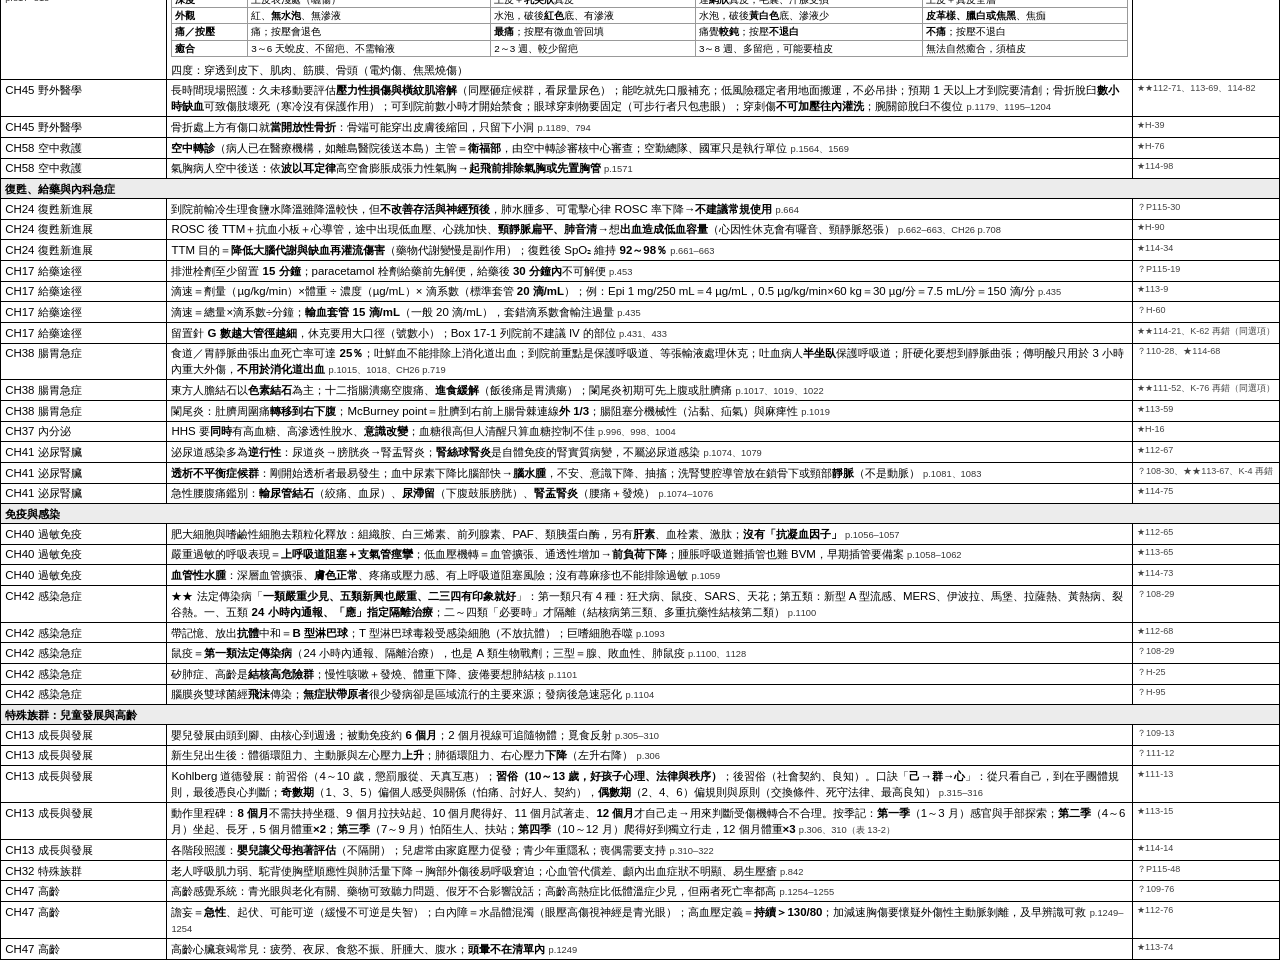
==== commit 9e7d5050: "docs: CH13 加入道德發展與嬰兒里程碑口訣 - Kohlberg：「己→群→心」，奇數期偏個人感受與關係、偶數期偏規則與原則 - 動作里程碑按季記，5 個月體重×2、12 個月體重×3（表 1" ====
--- a/notes/弱項重點整理.html
+++ b/notes/弱項重點整理.html
@@ -1116,8 +1116,8 @@
 <tr><td colspan="3" class="grp">特殊族群：兒童發展與高齡</td></tr>
 <tr><td>CH13 成長與發展</td><td>嬰兒發展由頭到腳、由核心到週邊；被動免疫約 <b>6 個月</b>；2 個月視線可追隨物體；覓食反射 <span class="pg">p.305–310</span></td><td class="ref">？109-13</td></tr>
 <tr><td>CH13 成長與發展</td><td>新生兒出生後：體循環阻力、主動脈與左心壓力<b>上升</b>；肺循環阻力、右心壓力<b>下降</b>（左升右降） <span class="pg">p.306</span></td><td class="ref">？111-12</td></tr>
-<tr><td>CH13 成長與發展</td><td>Kohlberg 道德發展：前習俗（4～10 歲，懲罰服從、天真互惠）；<b>習俗（10～13 歲，好孩子心理、法律與秩序）</b>；後習俗（良知、社會契約） <span class="pg">p.315–316</span></td><td class="ref">★111-13</td></tr>
-<tr><td>CH13 成長與發展</td><td>動作里程碑：<b>8 個月</b>不需扶持坐穩、9 個月拉扶站起、10 個月爬得好、11 個月試著走、<b>12 個月</b>才自己走→用來判斷受傷機轉合不合理 <span class="pg">p.310（表 13-2）</span></td><td class="ref">★113-15</td></tr>
+<tr><td>CH13 成長與發展</td><td>Kohlberg 道德發展：前習俗（4～10 歲，懲罰服從、天真互惠）；<b>習俗（10～13 歲，好孩子心理、法律與秩序）</b>；後習俗（社會契約、良知）。口訣「<b>己→群→心</b>」：從只看自己，到在乎團體規則，最後憑良心判斷；<b>奇數期</b>（1、3、5）偏個人感受與關係（怕痛、討好人、契約），<b>偶數期</b>（2、4、6）偏規則與原則（交換條件、死守法律、最高良知） <span class="pg">p.315–316</span></td><td class="ref">★111-13</td></tr>
+<tr><td>CH13 成長與發展</td><td>動作里程碑：<b>8 個月</b>不需扶持坐穩、9 個月拉扶站起、10 個月爬得好、11 個月試著走、<b>12 個月</b>才自己走→用來判斷受傷機轉合不合理。按季記：<b>第一季</b>（1～3 月）感官與手部探索；<b>第二季</b>（4～6 月）坐起、長牙，5 個月體重<b>×2</b>；<b>第三季</b>（7～9 月）怕陌生人、扶站；<b>第四季</b>（10～12 月）爬得好到獨立行走，12 個月體重<b>×3</b> <span class="pg">p.306、310（表 13-2）</span></td><td class="ref">★113-15</td></tr>
 <tr><td>CH13 成長與發展</td><td>各階段照護：<b>嬰兒讓父母抱著評估</b>（不隔開）；兒虐常由家庭壓力促發；青少年重隱私；喪偶需要支持 <span class="pg">p.310–322</span></td><td class="ref">★114-14</td></tr>
 <tr><td>CH32 特殊族群</td><td>老人呼吸肌力弱、駝背使胸壁順應性與肺活量下降→胸部外傷後易呼吸窘迫；心血管代償差、顱內出血症狀不明顯、易生壓瘡 <span class="pg">p.842</span></td><td class="ref">？P115-48</td></tr>
 <tr><td>CH47 高齡</td><td>高齡感覺系統：青光眼與老化有關、藥物可致聽力問題、假牙不合影響說話；高齡高熱症比低體溫症少見，但兩者死亡率都高 <span class="pg">p.1254–1255</span></td><td class="ref">？109-76</td></tr>
